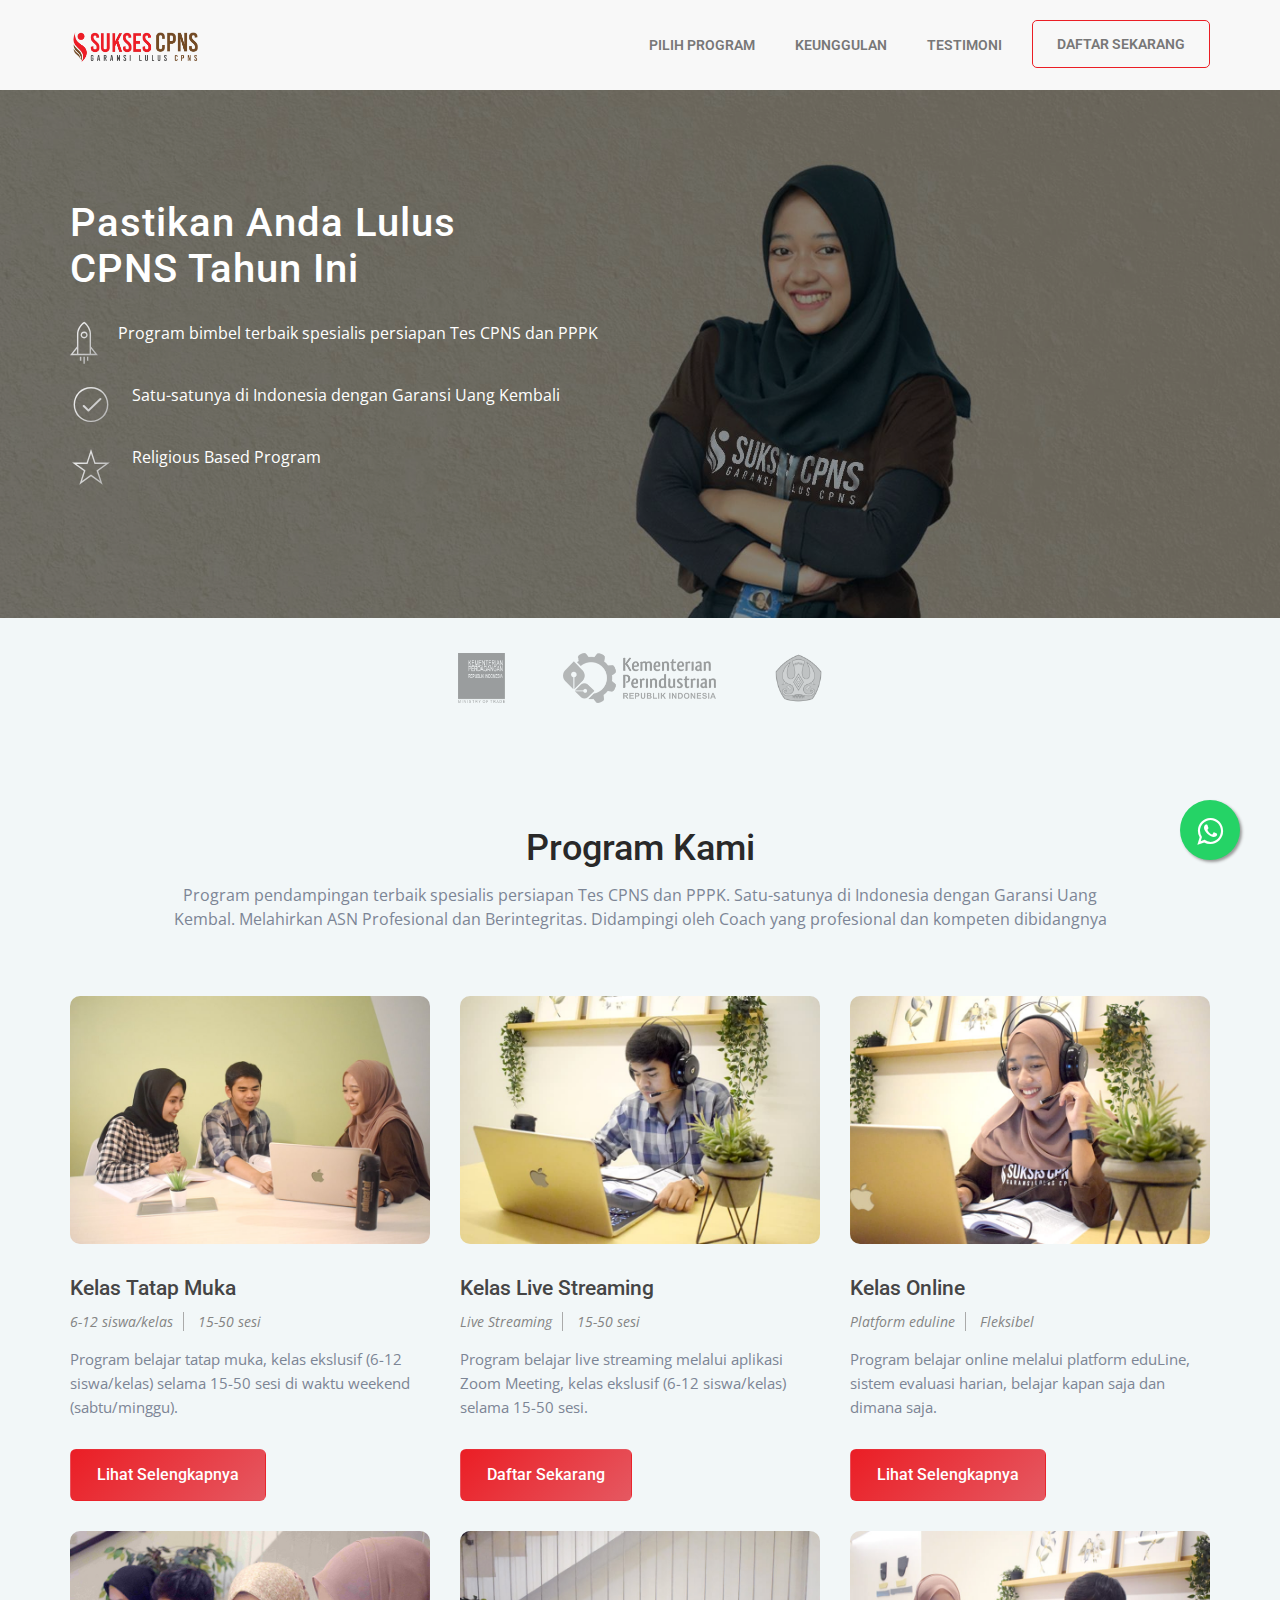
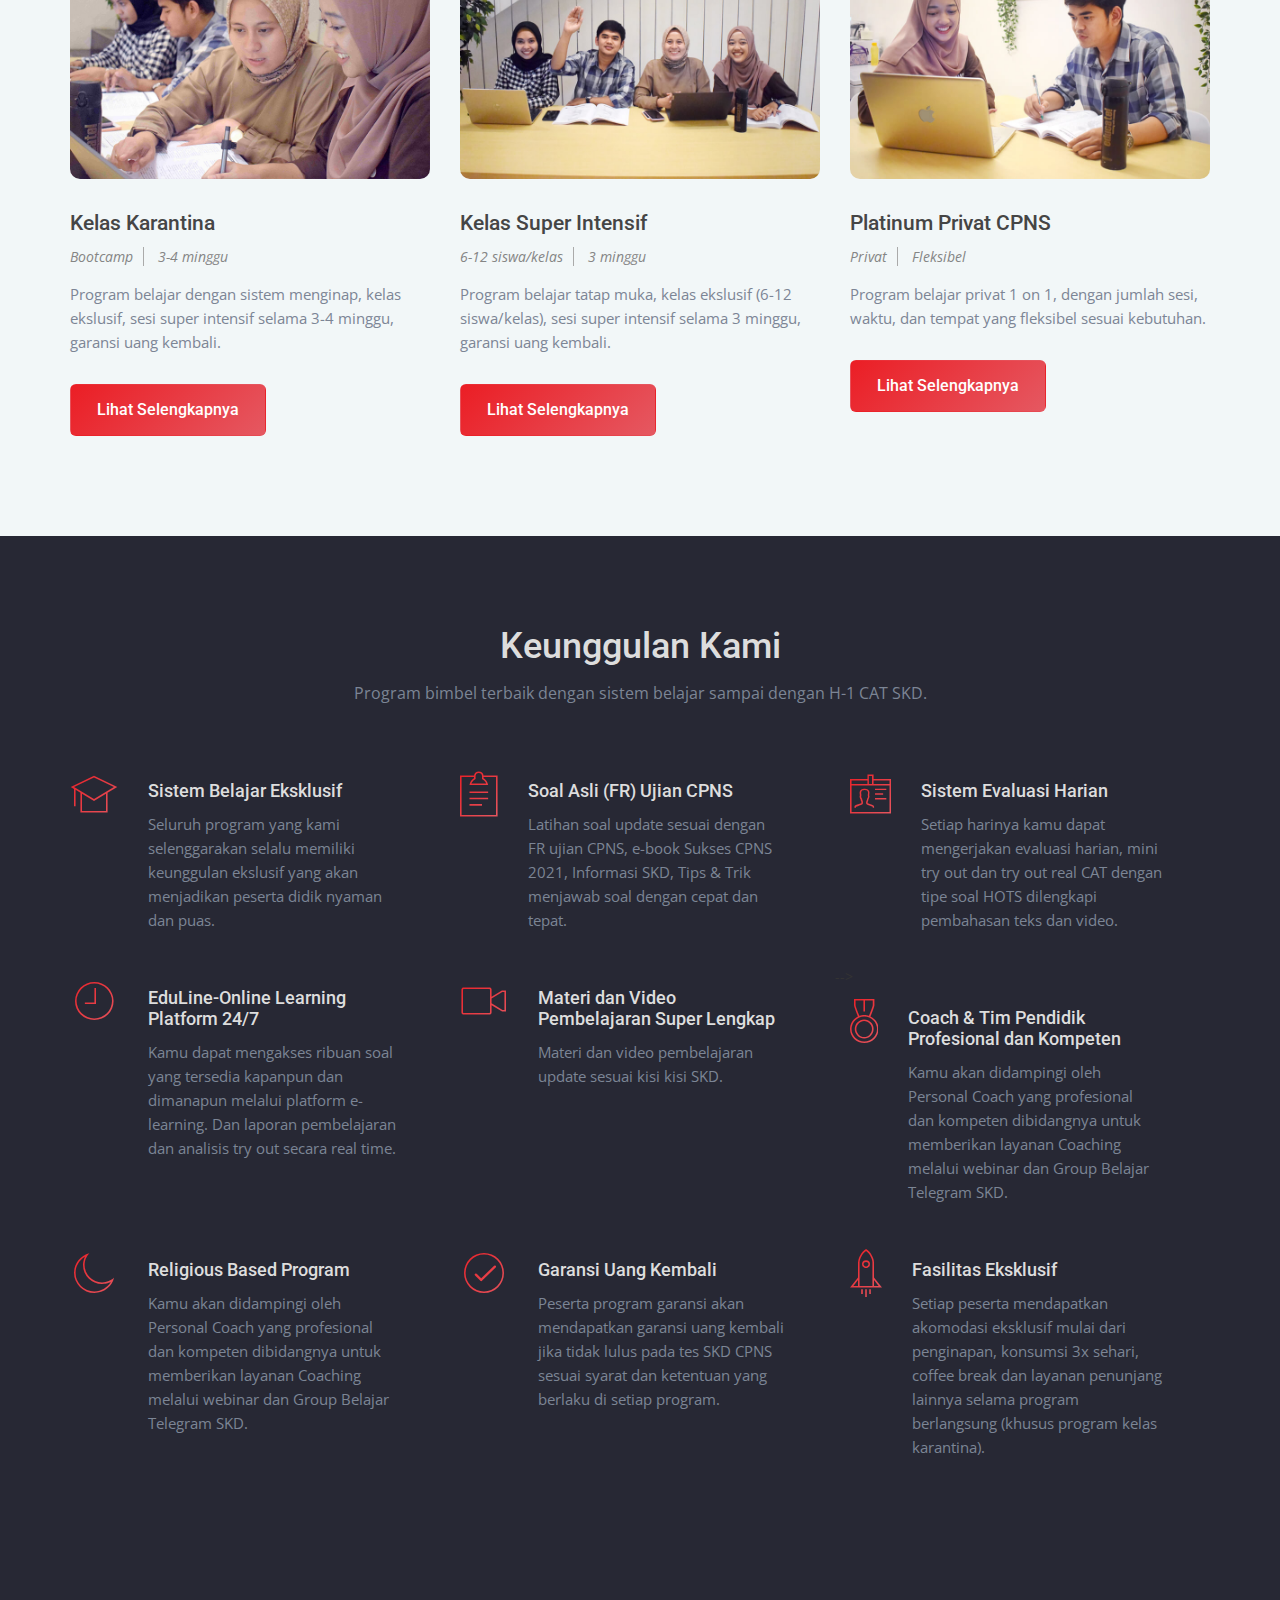
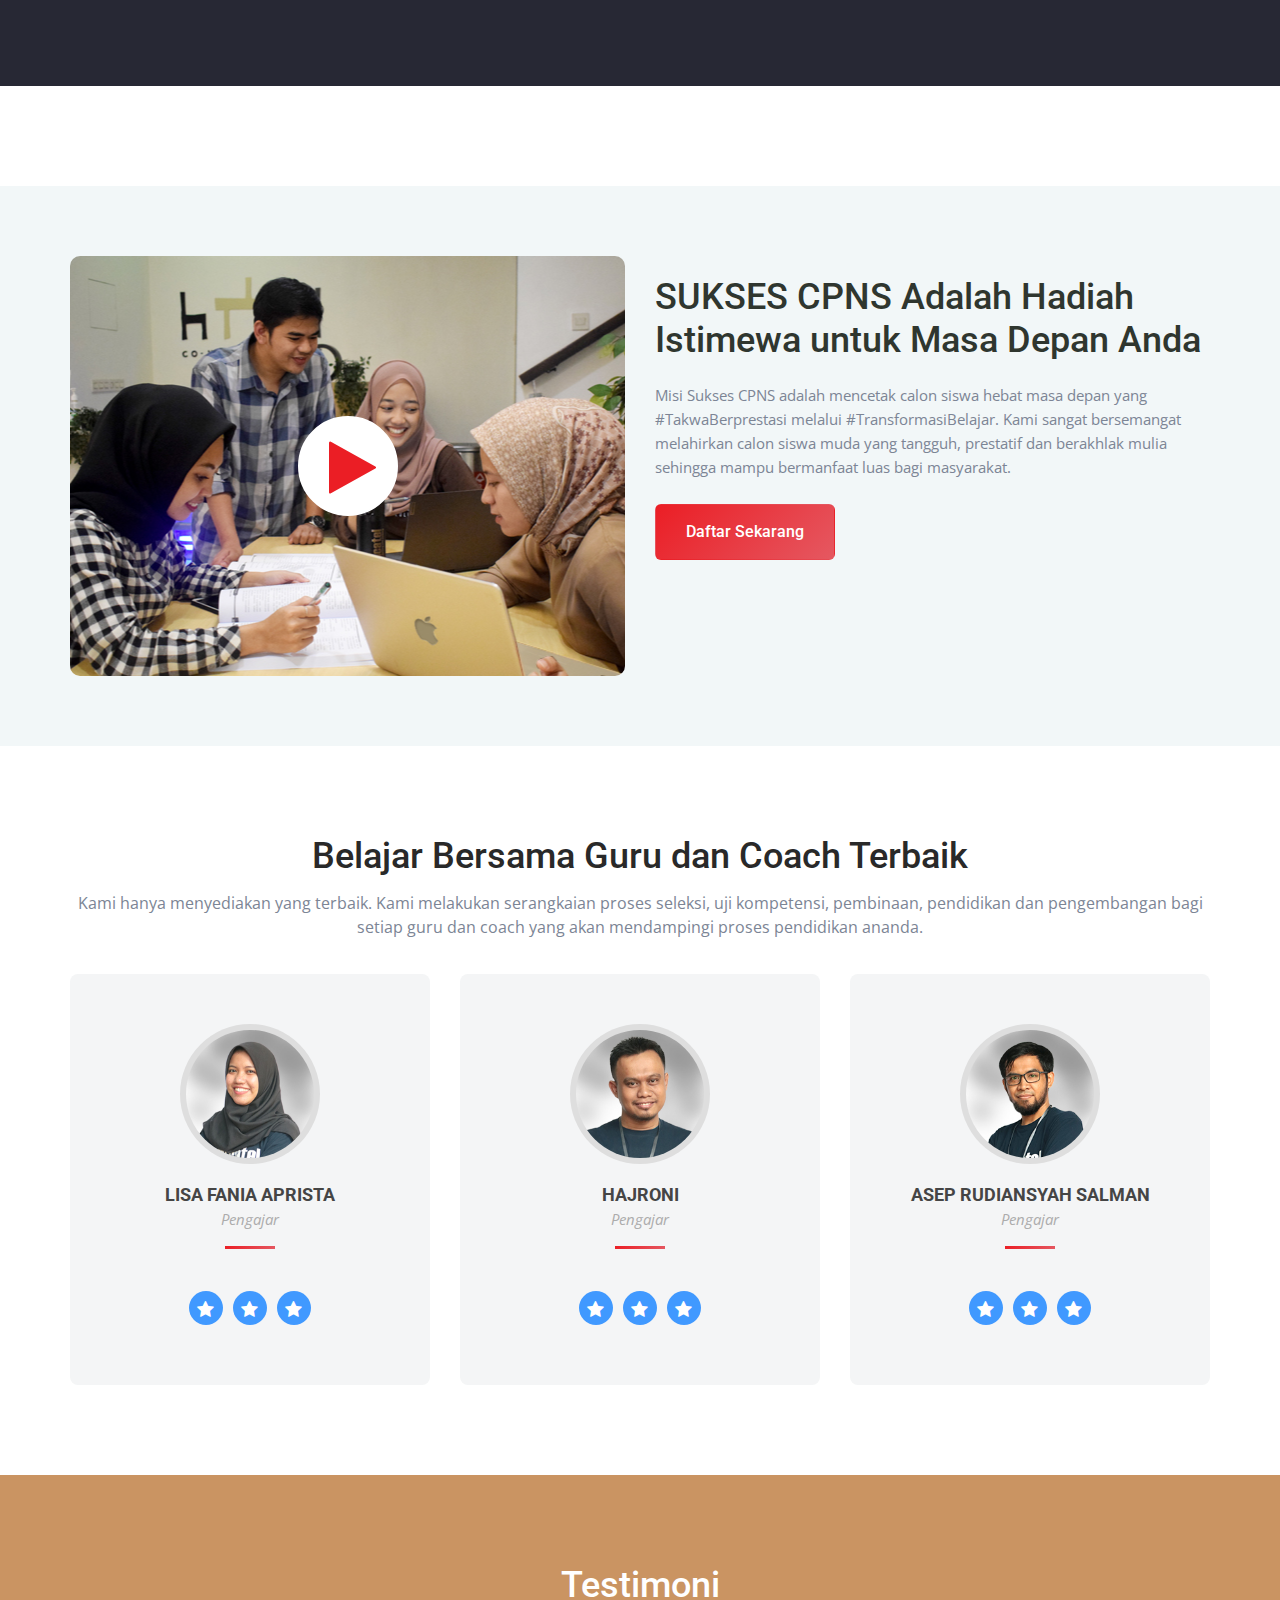
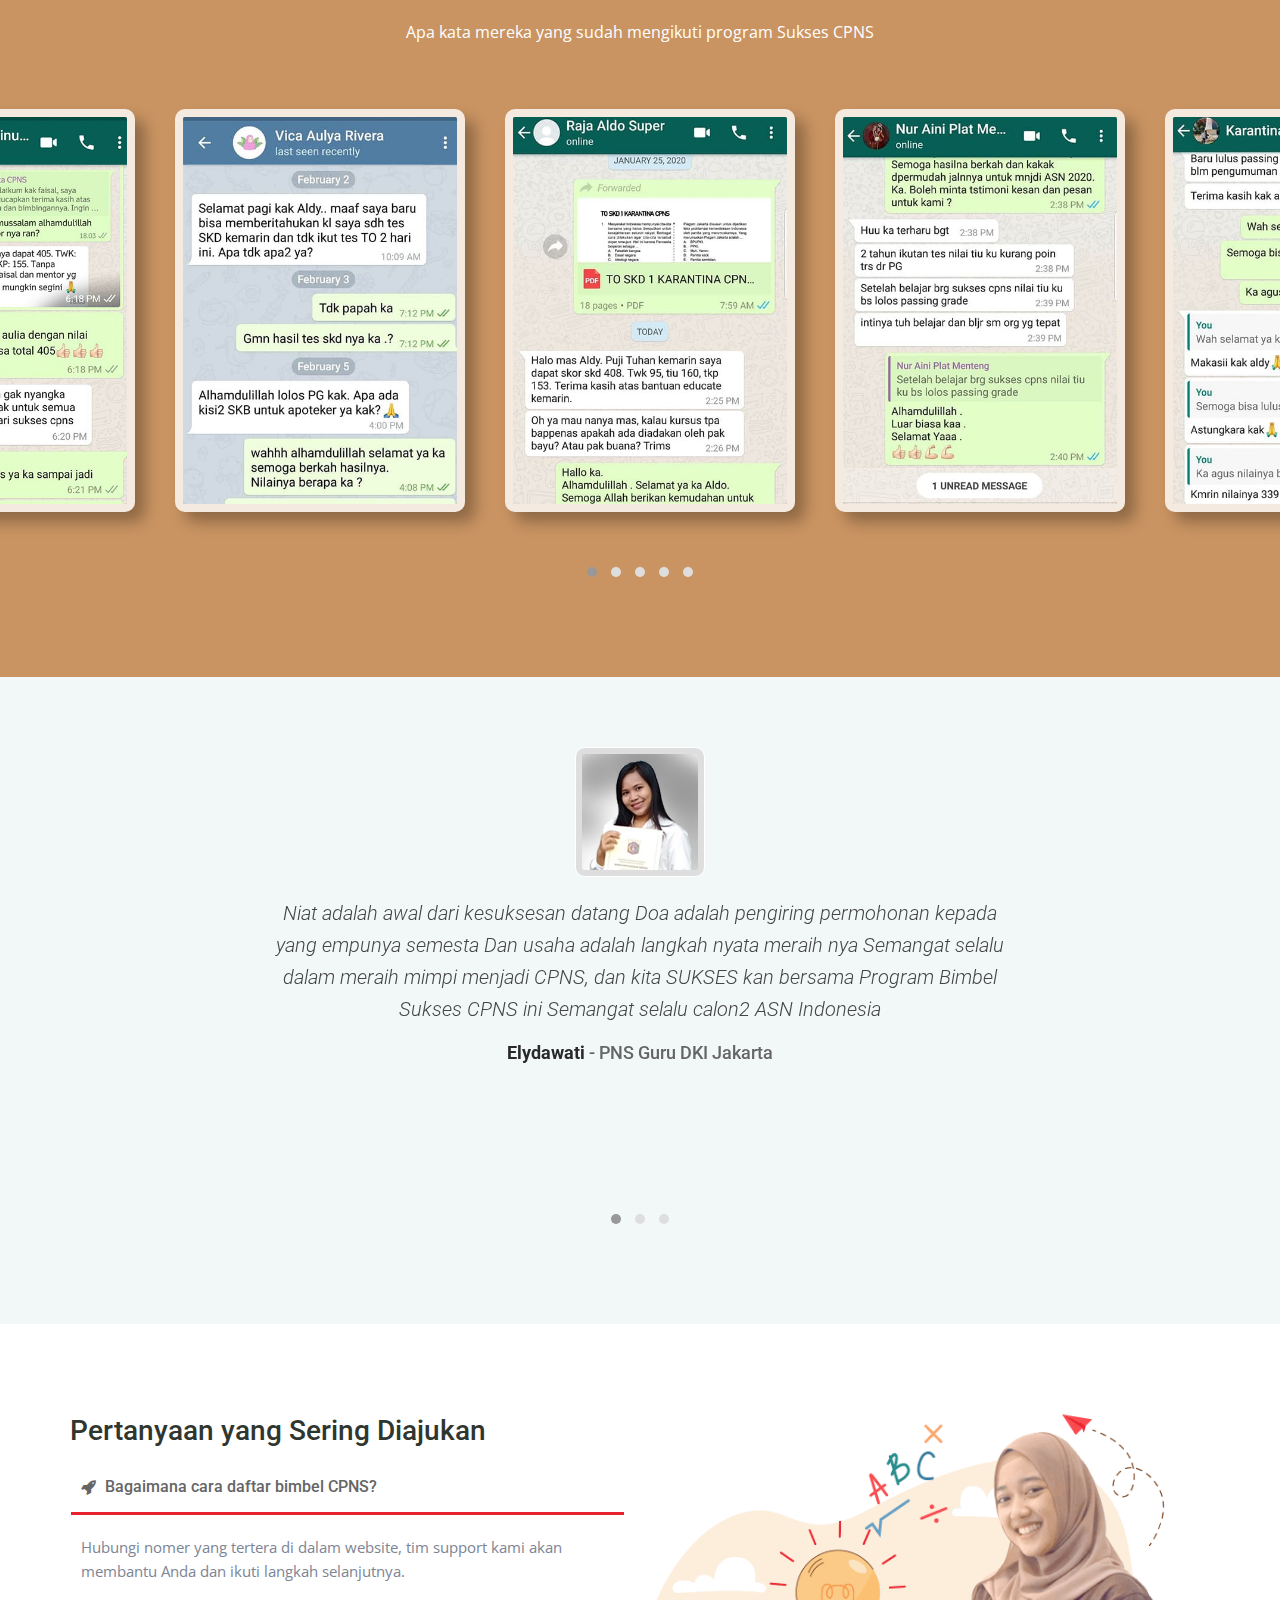
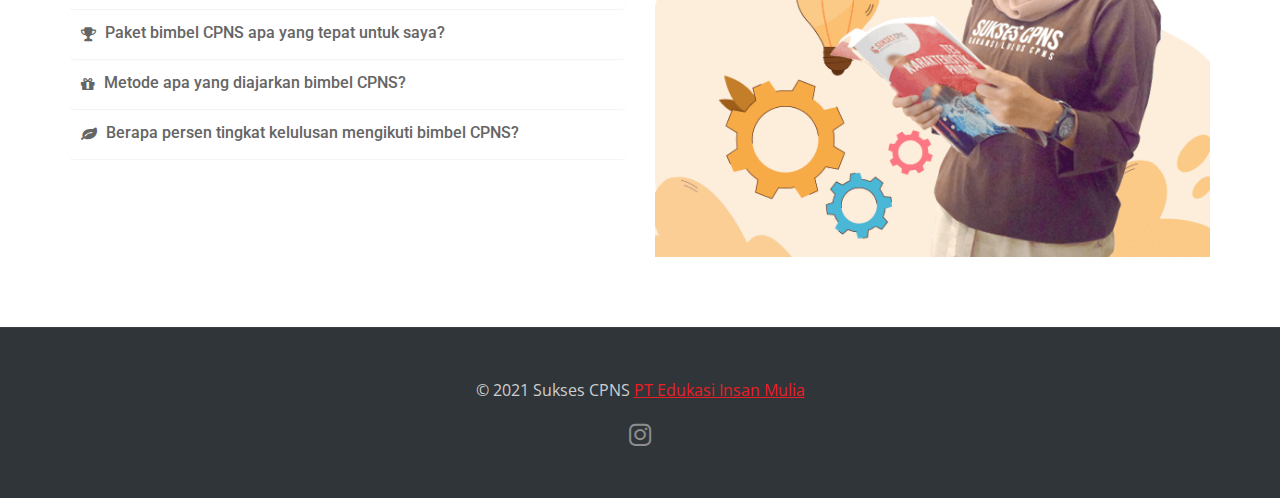
==== index.html @ 299f8f99 "Add logo kemendag kemenperin & unpat" ====
<!DOCTYPE html>
<html lang="zxx">

<head>
    <meta charset="utf-8">
    <meta name="viewport" content="width=device-width, initial-scale=1.0">
    <meta name="keywords" content="">
    <meta name="description" content="">

    <title> Sukses CPNS | Development </title>
    
    <!-- Loading Bootstrap -->
    <link href="css/bootstrap.css" rel="stylesheet">

    <!-- Loading Template CSS -->
    <link href="css/style.css" rel="stylesheet">
    <link href="css/animate.css" rel="stylesheet">
    <link href="css/style-magnific-popup.css" rel="stylesheet">

    <!-- Fonts -->
    <link href="https://fonts.googleapis.com/css?family=Open+Sans:300,300i,400,400i,600,600i,700,700i,800,800i" rel="stylesheet">
    <link href="https://fonts.googleapis.com/css?family=Roboto:100,100i,300,300i,400,400i,500,500i,700,700i,900,900i" rel="stylesheet">

    <!-- Awsome Fonts -->
    <link rel="stylesheet" href="https://cdnjs.cloudflare.com/ajax/libs/font-awesome/4.7.0/css/font-awesome.min.css">
    <link rel="stylesheet" href="css/pe-icon-7-stroke.css">

	<!-- Optional - Adds useful class to manipulate icon font display -->
	<link rel="stylesheet" href="css/helper.css">

	<link rel="stylesheet" href="css/owl.carousel.min.css">
	<link rel="stylesheet" href="css/owl.theme.default.min.css">
	
    <!-- Font Favicon -->
    <link rel="shortcut icon" href="images/favicon-sukses.webp">
    
    <!-- HTML5 shim, for IE6-8 support of HTML5 elements. All other JS at the end of file. -->
    <!--[if lt IE 9]>
      <script src="js/html5shiv.js"></script>
      <script src="js/respond.min.js"></script>
    <![endif]-->
    
    <!--headerIncludes-->
    
</head>

<body>

    <!--begin header -->
    <header class="header">

        <!--begin nav -->
        <nav class="navbar navbar-default navbar-fixed-top">
            
            <!--begin container -->
            <div class="container">
        
                <!--begin navbar -->
                <div class="navbar-header">

                    <button data-target="#navbar-collapse-02" data-toggle="collapse" class="navbar-toggle" type="button">
                        <span class="sr-only">Toggle navigation</span>
                        <span class="icon-bar"></span>
                        <span class="icon-bar"></span>
                        <span class="icon-bar"></span>
                    </button>
                        
                    <!--logo -->
                    <a href="index.html" class="navbar-brand" id="logo"><img src="images/logo-sukses-cpns.webp" alt="logo sukses CPNS"></a>
					

                </div>
                        
                <div id="navbar-collapse-02" class="collapse navbar-collapse">

                    <ul class="nav navbar-nav navbar-right">

                        <!-- <li><a href="#home_wrapper">Home</a></li> -->

						<li><a href="#blog">Pilih Program</a></li>

                        <!-- <li><a href="#about">About</a></li> -->

						<li><a href="#services">Keunggulan</a></li>

                        <li><a href="#gallery">Testimoni</a></li>

                        <!-- <li><a href="#team">Team</a></li> -->

                        <!-- <li><a href="#features">Features</a></li> -->

                        <!-- <li><a href="#pricing">Pricing</a></li> -->


                        <li><a href="#contact" class="discover-btn">Daftar Sekarang</a></li>
                       
                    </ul>
                </div>
                <!--end navbar -->
                                    
            </div>
    		<!--end container -->
            
        </nav>
    	<!--end nav -->
        
    </header>
    <!--end header -->

    <!--begin home section -->
    <section class="home-section" id="home_wrapper">

		<div class="home-section-overlay"></div>

		<!--begin container -->
		<div class="container">

	        <!--begin row -->
	        <div class="row">
	          
	            <!--begin col-md-6-->
	            <div class="col-md-6">

	          		<h1>Pastikan Anda Lulus<br>CPNS Tahun Ini</h1>

                    <!--begin features-list-hero -->
                    <ul class="features-list-hero">

                        <li class="wow fadeIn" data-wow-delay="0.5s" style="visibility: visible; animation-delay: 0.5s; animation-name: fadeIn;">
                            <i class="pe-7s-rocket blue"></i> 
                            Program bimbel terbaik spesialis persiapan Tes CPNS dan PPPK
                        </li>

                        <li class="wow fadeIn" data-wow-delay="1s" style="visibility: visible; animation-delay: 1s; animation-name: fadeIn;">
                            <i class="pe-7s-check blue"></i> 
                            Satu-satunya di Indonesia dengan Garansi Uang Kembali
                        </li>

                        <li class="wow fadeIn" data-wow-delay="1.25s" style="visibility: visible; animation-delay: 1.25s; animation-name: fadeIn;">
                            <i class="pe-7s-star blue"></i> 
                            
                            Religious Based Program
                        </li>

                    </ul>
                    <!--end features-list-hero -->
                    
	          </div>
	          <!--end col-md-6-->
	       
	        </div>
	        <!--end row -->

		</div>
		<!--end container -->

    </section>
    <!--end home section -->

    <!--begin sponsors section -->
    <div class="section-grey sponsors-padding">
        
        <!--begin container-->
        <div class="container">

            <!--begin row-->
            <div class="row">
            
                <!--begin col-sm-12-->
                <div class="col-sm-12 sponsors">

                    

                    <img src="images/kemendag.png" class="sponsor" alt="image">
                    <img src="images/logo-kemenperin.png" class="sponsor" alt="logo educate">
                    <img src="images/untad.png" class="sponsor" alt="image">

                    <!-- <img src="images/partner3.png" class="sponsor" alt="image"> -->
<!-- 
                    <img src="images/partner4.png" class="sponsor" alt="image">

                    <img src="images/partner5.png" class="sponsor" alt="image"> -->

                </div>
                <!--end col-sm-12-->
                
            </div>
            <!--end row-->
            
        </div>
        <!--end container-->
    
    </div> 
    <!--end sponsors section -->



		<!-- Program Kami  -->
	   <!--begin blog -->
	   <section class="section-grey" id="blog">
        
        <!--begin container-->
        <div class="container">

            <!--begin row-->
            <div class="row margin-bottom-50">
            
                <!--begin col-md-12-->
                <div class="col-md-10 col-md-offset-1 text-center">
                    <h2 class="section-title">Program Kami</h2>
                    
                    <div class="separator_wrapper">
                        <i class="icon icon-star-two blue"></i>
                    </div>
            
                    <p class="section-subtitle">Program pendampingan terbaik spesialis persiapan Tes CPNS dan PPPK. Satu-satunya di Indonesia dengan Garansi Uang Kembal. Melahirkan ASN Profesional dan Berintegritas. Didampingi oleh Coach yang profesional dan kompeten dibidangnya</p>
                </div>
                <!--end col-md-12-->
            
            </div>
            <!--end row-->
            
            <!--begin row-->
            <div class="row">

                <!--begin col-sm-4 -->
                <div class="col-sm-4">
                    
                    <!--begin blog-item -->
                    <div class="blog-item">
                        
                        <!--begin popup image -->
                        <div class="popup-wrapper">
                            <div class="popup-gallery">
                                <a href="https://asn.sukses-cpns.com/"><img src="images/tatap-muka.jpg" class="width-100" alt="pic"><span class="eye-wrapper2"><i class="icon icon-link eye-icon"></i></span></a>
                            </div>
                        </div>
                        <!--begin popup image -->
                            
                        <!--begin blog-item_inner -->
                        <div class="blog-item-inner">
                        
                            <h3 class="blog-title"><a href="#">Kelas Tatap Muka</a></h3>
                            
                            <a href="#" class="blog-icons"><i class="icon icon-user"></i> 6-12 siswa/kelas</a>
                            
                            <a href="#" class="blog-icons last"><i class="icon icon-tags"></i> 15-50 sesi</a>
                            
                            <p>Program belajar tatap muka, kelas ekslusif (6-12 siswa/kelas) selama 15-50 sesi di waktu weekend (sabtu/minggu).
							</p>
                                        
                            <a href="https://asn.sukses-cpns.com/" class="btn btn-lg btn-blue small">Lihat Selengkapnya</a>
                                                   
                        </div>
                        <!--end blog-item-inner -->
                        
                    </div>
                    <!--end blog-item -->
                        
                </div>
                <!--end col-sm-4-->


                	 <!--begin col-sm-4 -->
				 <div class="col-sm-4">
                    
                    <!--begin blog-item -->
                    <div class="blog-item">
                        
                        <!--begin popup image -->
                        <div class="popup-wrapper">
                            <div class="popup-gallery">
                                <a href="https://api.whatsapp.com/send?phone=6281585824935&text=Halo%20Kak%2C%20Saya%20ingin%20bertanya%20lebih%20detail%20Program%20SUKSES-CPNS.%20%0A%0ASaya%20dapat%20info%20dari%20website%20sukses-cpns.com."><img src="images/kelas-streaming.jpg" class="width-100" alt="pic"><span class="eye-wrapper2"><i class="icon icon-link eye-icon"></i></span></a>
                            </div>
                        </div>
                        <!--begin popup image -->
                            
                        <!--begin blog-item_inner -->
                        <div class="blog-item-inner">
                        
                            <h3 class="blog-title"><a href="#">Kelas Live Streaming</a></h3>
                            
                            <a href="#" class="blog-icons"><i class="icon icon-user"></i> Live Streaming</a>
                            
                            <a href="#" class="blog-icons last"><i class="icon icon-tags"></i> 15-50 sesi</a>
                            
                            <p>Program belajar live streaming melalui aplikasi Zoom Meeting, kelas ekslusif (6-12 siswa/kelas) selama 15-50 sesi.</p>
                                        
                            <a href="https://api.whatsapp.com/send?phone=6281585824935&text=Halo%20Kak%2C%20Saya%20ingin%20bertanya%20lebih%20detail%20Program%20SUKSES-CPNS.%20%0A%0ASaya%20dapat%20info%20dari%20website%20sukses-cpns.com." class="btn btn-lg btn-blue small">Daftar Sekarang</a>

                        </div>
                        <!--end blog-item-inner -->
                        
                    </div>
                    <!--end blog-item -->
                        
                </div>
                <!--end col-sm-4-->
                
                <!--begin col-sm-4 -->
                <div class="col-sm-4">


                    
                    <!--begin blog-item -->
                    <div class="blog-item">
                        
                        <!--begin popup image -->
                        <div class="popup-wrapper">
                            <div class="popup-gallery">
                                <a href="http://asn.sukses-cpns.com/"><img src="images/privat-online.jpg" class="width-100" alt="pic"><span class="eye-wrapper2"><i class="icon icon-link eye-icon"></i></span></a>
                            </div>
                        </div>
                        <!--begin popup image -->
                            
                        <!--begin blog-item_inner -->
                        <div class="blog-item-inner">
                        
                            <h3 class="blog-title"><a href="#">Kelas Online</a></h3>
                            
                            <a href="#" class="blog-icons"><i class="icon icon-user"></i> Platform eduline</a>
                            
                            <a href="#" class="blog-icons last"><i class="icon icon-tags"></i>Fleksibel</a>
                            
                            <p>Program belajar online melalui platform eduLine, sistem evaluasi harian, belajar kapan saja dan dimana saja.</p>
                                        
                            <a href="http://asn.sukses-cpns.com/" class="btn btn-lg btn-blue small">Lihat Selengkapnya</a>

                        </div>
                        <!--end blog-item-inner -->
                        
                    </div>
                    <!--end blog-item -->
                        
                </div>
                <!--end col-sm-4-->
                
                <!--begin col-sm-4 -->
                <div class="col-sm-4">
                    
                    <!--begin blog-item -->
                    <div class="blog-item">
                        
                        <!--begin popup image -->
                        <div class="popup-wrapper">
                            <div class="popup-gallery">
                                <a href="https://asn.sukses-cpns.com/karantina"><img src="images/kelas-karantina.jpg" class="width-100" alt="pic"><span class="eye-wrapper2"><i class="icon icon-link eye-icon"></i></span></a>
                            </div>
                        </div>
                        <!--begin popup image -->
                            
                        <!--begin blog-item_inner -->
                        <div class="blog-item-inner">
                        
                            <h3 class="blog-title"><a href="#">Kelas Karantina</a></h3>
                            
                            <a href="#" class="blog-icons"><i class="icon icon-user"></i> Bootcamp</a>
                            
                            <a href="#" class="blog-icons last"><i class="icon icon-tags"></i> 3-4 minggu</a>
                            
                            <p>Program belajar dengan sistem menginap, kelas ekslusif, sesi super intensif selama 3-4 minggu, garansi uang kembali.</p>
                                        
                            <a href="https://asn.sukses-cpns.com/karantina" class="btn btn-lg btn-blue small">Lihat Selengkapnya</a>

                        </div>
                        <!--end blog-item-inner -->
                        
                    </div>
                    <!--end blog-item -->
                        
                </div>
                <!--end col-sm-4-->


				 <!--begin col-sm-4 -->
				 <div class="col-sm-4">
                    
                    <!--begin blog-item -->
                    <div class="blog-item">

                         <!--begin popup image -->
                         <div class="popup-wrapper">
                            <div class="popup-gallery">
                                <a href="https://asn.sukses-cpns.com/sutif"><img src="images/kelas-intensif.jpg" class="width-100" alt="pic"><span class="eye-wrapper2"><i class="icon icon-link eye-icon"></i></span></a>
                            </div>
                        </div>
                        <!--begin popup image -->
                        
                            
                        <!--begin blog-item_inner -->
                        <div class="blog-item-inner">
                        
                            <h3 class="blog-title"><a href="#">Kelas Super Intensif</a></h3>
                            
                            <a href="#" class="blog-icons"><i class="icon icon-user"></i> 6-12 siswa/kelas</a>
                            
                            <a href="#" class="blog-icons last"><i class="icon icon-tags"></i> 3 minggu</a>
                            
                            <p>Program belajar tatap muka, kelas ekslusif (6-12 siswa/kelas), sesi super intensif selama 3 minggu, garansi uang kembali.
							</p>
                                        
                            <a href="https://asn.sukses-cpns.com/sutif" class="btn btn-lg btn-blue small">Lihat Selengkapnya</a>

                        </div>
                        <!--end blog-item-inner -->
                        
                    </div>
                    <!--end blog-item -->
                        
                </div>
                <!--end col-sm-4-->



				 <!--begin col-sm-4 -->
				 <div class="col-sm-4">
                    
                    <!--begin blog-item -->
                    <div class="blog-item">
                        
                        <!--begin popup image -->
                        <div class="popup-wrapper">
                            <div class="popup-gallery">
                                <a href="https://asn.sukses-cpns.com/privat"><img src="images/platinum-privat.jpg" class="width-100" alt="pic"><span class="eye-wrapper2"><i class="icon icon-link eye-icon"></i></span></a>
                            </div>
                        </div>
                        <!--begin popup image -->
                            
                        <!--begin blog-item_inner -->
                        <div class="blog-item-inner">
                        
                            <h3 class="blog-title"><a href="#">Platinum Privat CPNS</a></h3>
                            
                            <a href="#" class="blog-icons"><i class="icon icon-user"></i> Privat</a>
                            
                            <a href="#" class="blog-icons last"><i class="icon icon-tags"></i> Fleksibel</a>
                            
                            <p>Program belajar privat 1 on 1, dengan jumlah sesi, waktu, dan tempat yang fleksibel sesuai kebutuhan.</p>
                                        
                            <a href="https://asn.sukses-cpns.com/privat" class="btn btn-lg btn-blue small">Lihat Selengkapnya</a>

                        </div>
                        <!--end blog-item-inner -->
                        
                    </div>
                    <!--end blog-item -->
                        
                </div>
                <!--end col-sm-4-->


			


             
            </div>
            <!--end row-->
    
        </div>
        <!--end container-->
    
    </section>
    <!--end blog -->


     

	  <!--begin services section -->
  	<section class="section-dark" id="services">

	    <!--begin container -->
	    <div class="container">

	      	<!--begin row -->
	      	<div class="row">

		        <!--begin col-md-12-->
		        <div class="col-md-12 text-center padding-bottom-40">

					<h2 class="section-title grey">Keunggulan Kami</h2>

					<p class="section-subtitle">Program bimbel terbaik dengan sistem belajar sampai dengan H-1 CAT SKD.</p>

		        </div>
		        <!--end col-md-12 -->

		        <!--begin col-md-4-->
		        <div class="col-md-4">

		        	<div class="feature-box">

		        		<i class="pe-7s-study"></i>

		        		<div class="feature-box-text">

		        			<h4>Sistem Belajar Eksklusif</h4>

		        			<p>Seluruh program yang kami selenggarakan selalu memiliki keunggulan ekslusif yang akan menjadikan peserta didik nyaman dan puas.</p>

		        		</div>

		        	</div>
		        </div>
		        <!--end col-md-4 -->

		        <!--begin col-md-4-->
		        <div class="col-md-4">

		        	<div class="feature-box">

		        		<i class="pe-7s-note2"></i>

		        		<div class="feature-box-text">

		        			<h4>Soal Asli (FR) Ujian CPNS</h4>

		        			<p>Latihan soal update sesuai dengan FR ujian CPNS, e-book Sukses CPNS 2021, Informasi SKD, Tips & Trik menjawab soal dengan cepat dan tepat.</p>

		        		</div>

		        	</div>
		        </div>
		        <!--end col-md-4 -->

		        <!--begin col-md 4-->
		        <div class="col-md-4">

		        	<div class="feature-box">

		        		<i class="pe-7s-id"></i>

		        		<div class="feature-box-text">

		        			<h4>Sistem Evaluasi Harian</h4>

		        			<p>Setiap harinya kamu dapat mengerjakan evaluasi harian, mini try out dan try out real CAT dengan tipe soal HOTS dilengkapi pembahasan teks dan video.</p>

		        		</div>

		        	</div>
		        </div>
		        <!--end col-md-4 -->

				

		        <!--begin col-md-4-->
		        <div class="col-md-4">

		        	<div class="feature-box">

		        		<i class="pe-7s-clock"></i>

		        		<div class="feature-box-text">

		        			<h4>EduLine-Online Learning Platform 24/7</h4>

		        			<p>Kamu dapat mengakses ribuan soal yang tersedia kapanpun dan dimanapun melalui platform e-learning. Dan laporan pembelajaran dan analisis try out secara real time.</p>

		        		</div>

		        	</div>
		        </div>
		        <!--end col-md-4 -->

		        <!--begin col-md-4-->
		        <div class="col-md-4">

		        	<div class="feature-box">

		        		<i class="pe-7s-video"></i>

		        		<div class="feature-box-text">

		        			<h4>Materi dan Video Pembelajaran Super Lengkap</h4>

		        			<p>Materi dan video pembelajaran update sesuai kisi kisi SKD.</p>

		        		</div>

		        	</div>
		        </div> -->
		        <!--end col-md-4

		        <!--begin col-md-4-->
		        <div class="col-md-4">

		        	<div class="feature-box">

		        		<i class="pe-7s-medal"></i>

		        		<div class="feature-box-text">

		        			<h4>Coach & Tim Pendidik Profesional dan Kompeten</h4>

		        			<p>Kamu akan didampingi oleh Personal Coach yang profesional dan kompeten dibidangnya untuk memberikan layanan Coaching melalui webinar dan Group Belajar Telegram SKD.</p>

		        		</div>

		        	</div>
		        </div>
		        <!--end col-md-4 -->


				 <!--begin col-md-4-->
				 <div class="col-md-4">

		        	<div class="feature-box">

		        		<i class="pe-7s-moon"></i>

		        		<div class="feature-box-text">

		        			<h4>Religious Based Program</h4>

		        			<p>Kamu akan didampingi oleh Personal Coach yang profesional dan kompeten dibidangnya untuk memberikan layanan Coaching melalui webinar dan Group Belajar Telegram SKD.</p>

		        		</div>

		        	</div>
		        </div>
		        <!--end col-md-4 -->


				 <!--begin col-md-4-->
				 <div class="col-md-4">

		        	<div class="feature-box">

		        		<i class="pe-7s-check"></i>

		        		<div class="feature-box-text">

		        			<h4>Garansi Uang Kembali</h4>

		        			<p>Peserta program garansi akan mendapatkan garansi uang kembali jika tidak lulus pada tes SKD CPNS sesuai syarat dan ketentuan yang berlaku di setiap program.</p>

		        		</div>

		        	</div>
		        </div>
		        <!--end col-md-4 -->


				 <!--begin col-md-4-->
				 <div class="col-md-4">

		        	<div class="feature-box">

		        		<i class="pe-7s-rocket"></i>

		        		<div class="feature-box-text">

		        			<h4>Fasilitas Eksklusif</h4>

		        			<p>Setiap peserta mendapatkan akomodasi eksklusif mulai dari penginapan, konsumsi 3x sehari, coffee break dan layanan penunjang lainnya selama program berlangsung (khusus program kelas karantina).</p>

		        		</div>

		        	</div>
		        </div>
		        <!--end col-md-4 -->




	      	</div>
	      	<!--end row -->

			<!--begin iphone image -->
            <img src="images/hp.png" alt="home-iphone" class="extra-image width-100 wow fadeInUp" data-wow-delay="0.25s">
            <!--end iphone image -->
        
	    </div>
	    <!--end container -->

  	</section>
  	<!--end services section -->

      <br> <br> <br> <br> <br>
	

   



	<!--begin section-grey -->
    <section class="section-grey">
        
        <!--begin container-->
        <div class="container">

            <!--begin row-->
            <div class="row">
            
                <!--begin col-md-6-->
                <div class="col-md-6">

                    <div class="youtube-video-wrapper">

                        <!--begin popup-gallery-->
                        <div class="popup-gallery">

                            <a class="popup4 youtube-video-icon" href="https://www.youtube.com/watch?v=vECkOEJO-8E">

                            <i class="fa fa-play"></i></a>

                        </div>
                        <!--end popup-gallery-->

                    </div>

                </div>
                <!--end col-sm-6-->
                
                <!--begin col-md-6-->
                <div class="col-md-6">

                	<h2>SUKSES CPNS Adalah Hadiah Istimewa untuk Masa Depan Anda</h2>

                	<p>Misi Sukses CPNS adalah mencetak calon siswa hebat masa depan yang #TakwaBerprestasi melalui #TransformasiBelajar. Kami sangat bersemangat melahirkan calon siswa muda yang tangguh, prestatif dan berakhlak mulia sehingga mampu bermanfaat luas bagi masyarakat.</p>
                    
                    <!-- <ul class="features-list-dark">

                        <li><i class="fa fa-check lyla"></i> Netsum est, qui ipsum quiaim netsum sequi net tempor.</li>

                        <li><i class="fa fa-check lyla"></i> Etiam tempor ante acu ipsum finibus, atimus urnas.</li>

                        <li><i class="fa fa-check lyla"></i> Atimus urnas netsudat, qui ipsum quiaim netsum.</li>

                        <li><i class="fa fa-check lyla"></i> Etiam tempor ante acum ipsum et finibus.</li>

                    </ul> -->

                    <a href="https://api.whatsapp.com/send?phone=6281585824935&text=Halo%20Kak%2C%20Saya%20ingin%20bertanya%20lebih%20detail%20Program%20SUKSES-CPNS.%20%0A%0ASaya%20dapat%20info%20dari%20website%20sukses-cpns.com." class="btn btn-lg btn-blue">Daftar Sekarang</a>
                    
                </div>
                <!--end col-md-6-->
            
            </div>
            <!--end row-->
    
        </div>
        <!--end container-->
    
    </section>
    <!--end section-grey-->


    <!--begin team section -->
  	<section class="section-white" id="team">

	    <!--begin container-->
        <div class="container">

            <!--begin row-->
            <div class="row">
          
				<!--begin col-md-12 -->
				<div class="col-md-12 text-center">

					<h2 class="section-title">Belajar Bersama Guru dan Coach Terbaik</h2>

					<p class="section-subtitle">Kami hanya menyediakan yang terbaik. Kami melakukan serangkaian proses seleksi, uji kompetensi, pembinaan, pendidikan dan pengembangan bagi setiap guru dan coach yang akan mendampingi proses pendidikan ananda.</p>
					
				</div>
				<!--end col-md-12 -->
                
                <!--begin team-item -->
                <div class="col-sm-6 col-md-4">

	                <div class="team-item">
	                
	                    <img src="images/lisa.jpg" class="team-img" alt="pic">
	                   
	                    <h3>LISA FANIA APRISTA</h3>
	                    
	                    <div class="team-info"><p>Pengajar</p></div>




	                    <!-- <p>Lorem ipsum dolor sit amet consectetur adipisicing elit. Dignissimos alias, molestiae ipsa nam perferendis obcaecati esse nobis optio odit distinctio.</p> -->
	                
	                    <ul class="team-icon">
	                    
                            <li><a href="#" class="twitter"><i class="fa fa-star"></i></a></li>
	                        <li><a href="#" class="twitter"><i class="fa fa-star"></i></a></li>
	                        <li><a href="#" class="twitter"><i class="fa fa-star"></i></a></li>
	                        
	                    </ul>
	                    
                	</div>

                </div>
                <!--end team-item -->
                 
                <!--begin team-item -->
                <div class="col-sm-6 col-md-4">

	                <div class="team-item">
	                
	                    <img src="images/hajroni.jpg" class="team-img" alt="pic">
	                   
	                    <h3>HAJRONI</h3>
	                    
	                    <div class="team-info"><p>Pengajar</p></div>

                

	                    <!-- <p>Graduating with a degree in Spanish and English, Alexandra has always loved writing and now she’s lucky enough to do it as part of her new job inside our agency.</p> -->
	                
	                    <ul class="team-icon">
	                    
	                        <li><a href="#" class="twitter"><i class="fa fa-star"></i></a></li>
	                        <li><a href="#" class="twitter"><i class="fa fa-star"></i></a></li>
	                        <li><a href="#" class="twitter"><i class="fa fa-star"></i></a></li>
                            
	                        
	                        <!-- <li><a href="#" class="pinterest"><i class="fa fa-pinterest"></i></a></li>
	                        
	                        <li><a href="#" class="facebook"><i class="fa fa-facebook"></i></a></li>
	                        
	                        <li><a href="#" class="dribble"><i class="fa fa-dribbble"></i></a></li> -->
	                        
	                    </ul>
	                    
	                </div>

                </div>
                <!--end team-item -->
                               
                <!--begin team-item -->
                <div class="col-sm-6 col-md-4">

	                <div class="team-item">
	                
	                    <img src="images/asep.jpg" class="team-img" alt="pic">
	                   
	                    <h3>ASEP RUDIANSYAH SALMAN</h3>
	                    
	                    <div class="team-info"><p>Pengajar</p></div>

    



	                    <!-- <p>Elisa first fell in love with digital marketing at the university. He loves to learn, and looks forward to being part of this new exciting industry for many years.</p> -->
	                
	                    <ul class="team-icon">
	                    
	                        <li><a href="#" class="twitter"><i class="fa fa-star"></i></a></li>
	                        <li><a href="#" class="twitter"><i class="fa fa-star"></i></a></li>
	                        <li><a href="#" class="twitter"><i class="fa fa-star"></i></a></li>
	                        
	                    </ul>
	                    
	                </div>

                </div>
                <!--end team-item -->
            
            </div>
            <!--end row-->
        
        </div>
        <!--end container-->

  	</section>
  	<!--end team section -->



	<!--begin gallery section -->
  	<section class="section-gradient" id="gallery">

		<!--begin container -->
		<div class="container-fluid	">

			<!--begin row -->
			<div class="row">
				
				<!--begin col-md-12 -->
				<div class="col-md-12 text-center">

					<h2 class="section-title white">Testimoni</h2>

					<p class="section-subtitle white">Apa kata mereka yang sudah mengikuti program Sukses CPNS</p>
					
				</div>
				<!--end col-md-12 -->

				<!--begin col-md-12 -->
				<div class="gallery-item-wrapper padding-top-30">

					<!--begin owl carousel -->
					<div id="owl2" class="owl-carousel owl-theme">

						<img src="images/testimoni1.jpg" alt="showcase" class="gallery-show">
						<img src="images/testimoni2.jpg" alt="showcase" class="gallery-show">
						<img src="images/testimoni3.jpg" alt="showcase" class="gallery-show">
						<img src="images/testimoni4.jpg" alt="showcase" class="gallery-show">
						<img src="images/testimoni5.jpg" alt="showcase" class="gallery-show">

                        <!-- <img src="images/testimoni2.jpg" alt="showcase" class="gallery-show">

                        <img src="images/testimoni3.jpg" alt="showcase" class="gallery-show">

                        <img src="images/testimoni4.jpg" alt="showcase" class="gallery-show">

                        <img src="images/testimoni5.jpg" alt="showcase" class="gallery-show"> -->

						

						<!-- <img src="http://placehold.it/460x650" alt="showcase" class="gallery-show"> -->
					
					</div>
					<!--end owl carousel -->

					<!--begin owl-dots -->
					<div class="owl-dots">

						<div class="owl-dot active"><span></span></div>

						<div class="owl-dot"><span></span></div>

						<div class="owl-dot"><span></span></div>

					</div>
					<!--end owl-dots -->

				</div>
				<!--end col-md-12-->

			</div>
			<!--end row -->

		</div>
		<!--end container -->

	</section>
	<!--end section gallery -->

  	

  	<!--begin testimonials section -->
  	<section class="section-grey" >

	    <!--begin container -->
	    <div class="container">

	      <!--begin row -->
	      <div class="row">
	        
		        <!--begin col-md-10 -->
		        <div class="col-md-8 col-md-offset-2">

		        	<!--begin owl carousel -->
		        	<div id="owl1" class="owl-carousel owl-theme">

						<div class="testim-inner">

							<img src="images/ely.jpg" alt="testimonials" class="testim-img">
							
							<p>Niat adalah awal dari kesuksesan datang
                                Doa adalah pengiring permohonan kepada yang empunya semesta
                                Dan usaha adalah langkah nyata meraih nya
                                Semangat selalu dalam meraih mimpi menjadi CPNS, dan kita SUKSES kan bersama Program Bimbel Sukses CPNS ini
                                Semangat selalu calon2 ASN Indonesia </p>

							<h6>Elydawati<span class="job-text"> - PNS Guru DKI Jakarta</span></h6>

						</div>

						<div class="testim-inner">

							<img src="images/ikmal.jpg" alt="testimonials" class="testim-img">
							
							<p>Alhamdulillah sempat down ketika melihat nilai hasil SKD yang berada di urutan kedua dan selisih cukup besar dengan urutan pertama, namun saya tetap berikhtiar dan ikut bimbel SKB di CPNS Educate, Alhamdulillah saya bisa menyalip pesaing saya, menjadi urutan nomer pertama.</p>

							<h6>Ikmaludin<span class="job-text"> -  Formasi pengelola pemberdayaan masyarakat di Pemkot Bandung</span></h6>

						</div>

						<div class="testim-inner">

							<img src="images/haris.jpg" alt="testimonials" class="testim-img">
							
							<p>Selama proses persiapan CPNS Tahun 2019, saya ikut serta sebagai peserta Bimbel di Educate Sukses CPNS. Banyak pelajaran berharga sebagai modal persiapan pelaksanaan tes. Materi-materinya sesuai dengan yang diujiankan. & Mentornya sangat humbel dan profesional sehingga nyaman dalam proses mentoring. <br> Alhamdulillah sekarang saya sudah mulai bekerja di instansi yg saya lamar.
                                Saya merekomendasikan kepada teman2 semua untuk mendaftar sebagai peserta Bimbel Educate Sukses CPNS. Saya sudah membuktikannya.
                                Semangat selalu para pejuang NIP.</p>

							<h6>Haris Al Khoeri<span class="job-text"> - Dinas Koperasi UMKM Perindustrian & Perdagangan </span></h6>

						</div>

					</div>
					<!--end owl carousel -->

					<!--begin owl carousel -->
					<div class="owl-dots">

						<div class="owl-dot active"><span></span></div>

						<div class="owl-dot"><span></span></div>

						<div class="owl-dot"><span></span></div>

					</div>
					<!--end owl carousel -->

		        </div>
		        <!--end-col-md-10 -->

	      	</div>
	      	<!--end row -->

	    </div>
	    <!--end container -->

  	</section>
  	<!--end testimonials section -->

  	
	
	
	



    
	<!--begin features section -->
    <section class="section-white" id="features">
        
        <!--begin container-->
        <div class="container">

            <!--begin row-->
            <div class="row">
            
                <!--begin col-md-6-->
                <div class="col-md-6">

                <h3>Pertanyaan yang Sering Diajukan</h3>

                	<div class="panel-wrapper">

	                    <div class="panel-group" id="accordion" role="tablist" aria-multiselectable="true">
	                        
	                        <div class="panel panel-default">
	                            
	                            <div class="panel-heading" role="tab" id="headingOne">
	                                
	                                <h4 class="panel-title">
		                                
		                                <a role="button" data-toggle="collapse" data-parent="#accordion" href="#collapseOne" aria-expanded="true" aria-controls="collapseOne">
		                                	<i class="fa fa-rocket panel-icon"></i> Bagaimana cara daftar bimbel CPNS?
		                                </a>
		                                
	                                </h4>
	                                
	                            </div>
	                            
	                            <div id="collapseOne" class="panel-collapse collapse in" role="tabpanel" aria-labelledby="headingOne">
	                                
	                                <div class="panel-body">

	                                    <p>Hubungi nomer yang tertera di dalam website, tim support kami akan membantu Anda dan ikuti langkah selanjutnya.</p>

	                                </div>
	                                
	                            </div>
	                            
	                        </div>
	                        
	                        <div class="panel panel-default">
	                            
	                            <div class="panel-heading" role="tab" id="headingTwo">
	                                
	                                <h4 class="panel-title">
		                                
		                                <a class="collapsed" role="button" data-toggle="collapse" data-parent="#accordion" href="#collapseTwo" aria-expanded="false" aria-controls="collapseTwo">
		                                  <i class="fa fa-trophy panel-icon"></i> Paket bimbel CPNS apa yang tepat untuk saya?
		                                </a>
		                                
		                            </h4>
		                                
	                            </div>
	                            
	                            <div id="collapseTwo" class="panel-collapse collapse" role="tabpanel" aria-labelledby="headingTwo">
	                                
	                                <div class="panel-body">

	                                    <p>Kami menawarkan beragam paket yang bisa Anda pilih sesuai kebutuhan. Oleh karena itu, kami menyarankan Anda untuk mengetahui kebutuhan Anda terlebih dahulu. Anda bisa konsultasi dan tim support kami siap membantu Anda.</p>

	                                </div>
	                                
	                            </div>
	                            
	                        </div>
	                        
	                        <div class="panel panel-default">
	                            
	                            <div class="panel-heading" role="tab" id="headingThree">
	                                
	                                <h4 class="panel-title">
		                                
		                                <a class="collapsed" role="button" data-toggle="collapse" data-parent="#accordion" href="#collapseThree" aria-expanded="false" aria-controls="collapseThree">
		                                  <i class="fa fa-gift panel-icon"></i> Metode apa yang diajarkan bimbel CPNS?
		                                </a>
		                                
	                                </h4>
	                                
	                            </div>
	                            
	                            <div id="collapseThree" class="panel-collapse collapse" role="tabpanel" aria-labelledby="headingThree">
	                                
	                                <div class="panel-body">

	                                    <p>Metode pembelajaran dengan latihan soal 70% dan materi 30% sehingga meningkatkan pemahaman dalam menyeselaikan soal-soal dengan tepat dan cepat. </p>

	                                </div>
	                                
	                            </div>
	                            
	                        </div>

	                        <div class="panel panel-default">
	                            
	                            <div class="panel-heading" role="tab" id="headingFour">
	                                
	                                <h4 class="panel-title">
		                                
		                                <a class="collapsed" role="button" data-toggle="collapse" data-parent="#accordion" href="#collapseFour" aria-expanded="false" aria-controls="collapseFour">
		                                  <i class="fa fa-leaf panel-icon"></i> Berapa persen tingkat kelulusan mengikuti bimbel CPNS?
		                                </a>
		                                
	                                </h4>
	                                
	                            </div>
	                            
	                            <div id="collapseFour" class="panel-collapse collapse" role="tabpanel" aria-labelledby="headingFour">
	                                
	                                <div class="panel-body">

	                                    <p>Dengan sistem metode belajar yang intensif peluang kelulusan mencapai hingga 92%.</p>
	                                    
	                                </div>
	                                
	                            </div>
	                            
	                        </div>
	                        
	                    </div>

	                </div>    
                    
                </div>
                <!--end col-md-6-->

                <!--begin col-md-6-->
                <div class="col-md-6">

                    <img src="images/bimbel-cpns-online.png" alt="app-image" class="width-100">

                </div>
                <!--end col-sm-6-->
                            
            </div>
            <!--end row-->
    
        </div>
        <!--end container-->
    
    </section>
    <!--end features section -->

   

	
	





    
    
    <!--begin footer -->
    <div class="footer">

		<!-- whatsapp -->

		<!-- <div class="drop-up">
            <ul class="fab-box" id="fab-box" style="display: block; margin-bottom: 10px !important;">
                <li>
                    <table class="">
                        <tbody>
                            <tr>
                                <td>
                                    <img class="img-fluid rounded-circle lazyload" style="width:42px;" alt="admin1" src="https://sukses-cpns.com/upload/icon/Wulan.jpg">
                                </td>
                                <td>
                                    Kak Wulan<br>
                                    <small style="color: green;">Online</small>
                                </td>
                                <td style="padding-left: 17px;font-size:30px">
                                    <a href="https://api.whatsapp.com/send?phone=6281585824935&amp;text=Halo%20Kak%2C%20Saya%20ingin%20bertanya%20lebih%20detail%20Platinum%20Class%20Gold%20SUKSES-CPNS.%20%0A%0ASaya%20dapat%20info%20dari%20website." style="color: green;" target="_blank" title="Whatsapp">
                                        <img style="width:30px" class="lazyload" src="https://www.tutorindonesia.co.id/wp-content/uploads/2020/10/wa.png">
                                    </a>
                                </td>
                                <td style="padding-left: 17px;font-size:25px">
                                    <a href="tel:081382801260" title="081382801260">
                                        <img style="width:25px" class="lazyload" src="https://www.tutorindonesia.co.id/wp-content/uploads/2020/10/call.png">
                                    </a>
                                </td>
                            </tr>
                        </tbody>
                    </table>
                </li>
                <li><div class="dropdown-divider"></div></li>           
                <li>
                    <table class="">
                        <tbody>
                            <tr>
                                <td>
                                    <img class="img-fluid rounded-circle lazyload" style="width:42px;" alt="admin1" src="https://sukses-cpns.com/upload/icon/indun clos up.jpg">
                                </td>
                                <td>
                                    Kak Indah<br>
                                    <small style="color: green;">Online</small>
                                </td>
                                <td style="padding-left: 17px;font-size:30px">
                                    <a href="https://api.whatsapp.com/send?phone=6281585824935&amp;text=Halo%20Kak%2C%20Saya%20ingin%20bertanya%20lebih%20detail%20Platinum%20Class%20Gold%20SUKSES-CPNS.%20%0A%0ASaya%20dapat%20info%20dari%20website." style="color: green;" target="_blank" title="Whatsapp">
                                        <img style="width:30px" class="lazyload" src="https://www.tutorindonesia.co.id/wp-content/uploads/2020/10/wa.png">
                                    </a>
                                </td>
                                <td style="padding-left: 17px;font-size:25px">
                                    <a href="tel:082111433876" title="082111433876">
                                        <img style="width:25px" class="lazyload" src="https://www.tutorindonesia.co.id/wp-content/uploads/2020/10/call.png">
                                    </a>
                                </td>
                            </tr>
                        </tbody>
                    </table>
                </li>
            </ul>

            <button onclick="myFunction()"><div class="fabtn" id="fabtn"></div></button>
        </div> -->

		<!-- whatsapp end -->
<!-- WA -->

        <link rel="stylesheet" href="https://maxcdn.bootstrapcdn.com/font-awesome/4.5.0/css/font-awesome.min.css">
<a href="https://api.whatsapp.com/send?phone=6281585824935&text=Halo%20Kak%2C%20Saya%20ingin%20bertanya%20lebih%20detail%20Program%20SUKSES-CPNS.%20%0A%0ASaya%20dapat%20info%20dari%20website%20sukses-cpns.com." class="float" target="_blank">
<i class="fa fa-whatsapp my-float"></i>
</a>


<!-- WA -->
            
        <!--begin container -->
        <div class="container">
        
            <!--begin row -->
            <div class="row">
            
                <!--begin col-md-12 -->
                <div class="col-md-12 text-center">
                   
                    <p>© 2021 Sukses CPNS <a href="https://yukeducate.com/" target="_blank">PT Edukasi Insan Mulia</a></p>
                                         
                    <!--begin footer_social -->
                    <ul class="footer_social">

                        <!-- <li>
                            <a href="#">
                                <i class="fa fa-twitter"></i>
                            </a>
                        </li>

                        <li>
                            <a href="#">
                                <i class="fa fa-pinterest"></i>
                            </a>
                        </li>

                        <li>
                            <a href="#">
                                <i class="fa fa-facebook"></i>
                            </a>
                        </li> -->

                        <li>
                            <a href="https://www.instagram.com/suksescpns.id/">
                                <i class="fa fa-instagram"></i>
                            </a>
                        </li>

                        <!-- <li>
                            <a href="#">
                                <i class="fa fa-skype"></i>
                            </a>
                        </li>

                        <li>
                            <a href="#">
                                <i class="fa fa-dribble"></i>
                            </a>
                        </li> -->

                    </ul>
                    <!--end footer_social -->
                    
                </div>
                <!--end col-md-6 -->
                
            </div>
            <!--end row -->
            
        </div>
        <!--end container -->
                
    </div>
    <!--end footer -->


<!-- Load JS here for greater good =============================-->

<!-- wa -->

<script type="text/javascript">
    function myFunction() {
      var x = document.getElementById("fab-box");
      if (x.style.display === "none") {
        x.style.display = "block";
      } else {
        x.style.display = "none";
      }
    }
</script>



<!-- wa -->

<script src="js/jquery-1.11.3.min.js"></script>
<script src="js/bootstrap.js"></script>
<script src="js/owl.carousel.min.js"></script>
<script src="js/jquery.scrollTo-min.js"></script>
<script src="js/jquery.magnific-popup.min.js"></script>
<script src="js/jquery.nav.js"></script>
<script src="js/wow.js"></script>
<script src="js/plugins.js"></script>
<script src="js/custom.js"></script>


</body>
</html>
---- css/style.css ----
/*
Template Name: Pacifico
Author URI: 
Author Name: Epic Themes
Version: 1.0
*/

/* --- TABLE OF CONTENT

01. GENERAL LAYOUT
02. MENU-NAV
03. FOOTER
04. HOME
05. ABOUT
06. TEAM
07. SERVICES/FEATURES
08. PRICING
09. BLOG
10. CONTACT
11. OTHER ELEMENTS
		a. Newsletter
		b. Buttons
		c. Gallery Images Animation
		d. Testimonials
		e. Accordion Tabs
		f. Partners
		g. Fun Facts
		h. PopUp Video
		i. Features List
12. MEDIA QUERIES

--- */

/* ========================================================== */
/* 			               01. GENERAL LAYOUT                 */
/* ========================================================== */

ul, ol { 
	list-style: none; 
	list-style-image: none; 
	margin: 0; 
	padding: 0;
	color:#858585;
	font-size: 14px;
	line-height:24px;
	margin-bottom:20px;
}
	
ul li, ol li{
	font-size: 15px;
	line-height: 28px;
}

ul li i{
	vertical-align: middle;
	padding-right: 5px;
}

p {
	font-size: 15px;
	line-height: 24px;
	font-weight: 400;
	color: #7c8595;
	margin-bottom:15px;
}

a,
a:hover,
a:focus {
	text-decoration: none;
	outline: 0;
}

h1,
h2,
h3,
h4,
h5,
h6 {
  font-family: 'Roboto', sans-serif;
  line-height: 1.2;
  margin-bottom:20px;
  color: #2F362F;
}

h1 {
	font-size: 42px;
}

h2 {
	font-size: 36px;
}

h3 {
	font-size: 28px;
}

h4 {
	font-size: 24px;
}

h5 {
	font-size: 20px;
}

h6 {
	font-size: 18px;
}

h2.section-title{
	font-size: 36px;
    line-height: 40px;
    color: #292929;
    margin-bottom: 15px;
}

h2.section-title.grey{
	color:#ddd;
}

h2.section-title.white{
	color:#ffffff;
}

p.section-subtitle{
	font-size:16px;
}

p.section-subtitle.grey{
	color:#bbb;
}

p.section-subtitle.white{
	color:#ffffff;
}

h3.medium-title {
	font-size: 32px;
	margin-top:10px;
}

ul {
	padding: 0;
}

ul li{
	list-style-type: none;
}

a:hover, a:focus, a:active, a:visited {
	text-decoration: none;
}

iframe {
    max-width: 100%;
    border: none;
}

.white-text{ 
	color: #fff;
}

.blue {
    color: #3498db;
}

.lyla {
    color: #eb1e25;
}

.section-white {
	background: #fff;
	padding: 70px 0;
}

.section-grey{
	background: #f2f7f8;
	padding: 70px 0;
}

.section-white.no-padding, .section-grey.no-padding {
	padding:0;
}

.section-white.small-paddings, .section-grey.small-paddings {
	padding: 30px 0;
}

.section-gradient{
	background: #008aff; /* For browsers that do not support gradients */
  	background: -webkit-linear-gradient(135deg, #ca9462 0%, #ca9462 100%); /* For Safari 5.1 to 6.0 */
  	background: -o-linear-gradient(bottom right, #ca9462, #ca9462); /* For Opera 11.1 to 12.0 */
  	background: -moz-linear-gradient(bottom right, #008aff, #1ad2fd); /* For Firefox 3.6 to 15 */
  	background: linear-gradient(to 135deg, #ca9462 0%, #ca9462 100%); /* Standard syntax */
  	padding: 70px 0;
}

.section-dark{
	background-color:#272834;
	padding:70px 0;
}

.width-100{
	width: 100%;
}

/* margin and padding classes */

.margin-right-25 {
	margin-right: 25px !important;
}

.margin-top-110 {
	margin-top: 110px !important;
}

.margin-top-100 {
	margin-top: 100px !important;
}

.margin-top-90 {
	margin-top: 90px !important;
}

.margin-top-80 {
	margin-top: 80px !important;
}

.margin-top-60 {
	margin-top: 60px !important;
}

.margin-top-50 {
	margin-top: 50px !important;
}

.margin-top-40 {
	margin-top: 40px !important;
}

.margin-top-35 {
	margin-top: 35px !important;
}

.margin-top-30 {
	margin-top: 30px !important;
}

.margin-top-20 {
	margin-top: 20px !important;
}

.margin-top-10 {
	margin-top: 10px !important;
}

.margin-top-5 {
	margin-top: 5px !important;
}

.margin-bottom-0 {
	margin-bottom: 0px !important;
}

.margin-bottom-10 {
	margin-bottom: 10px !important;
}

.margin-bottom-20 {
	margin-bottom: 20px !important;
}

.margin-bottom-30 {
	margin-bottom: 30px !important;
}

.margin-bottom-40 {
	margin-bottom: 40px !important;
}

.margin-bottom-50 {
	margin-bottom: 50px !important;
}

.margin-bottom-60 {
	margin-bottom: 60px !important;
}

.margin-bottom-70 {
	margin-bottom: 70px !important;
}

.margin-bottom-80 {
	margin-bottom: 80px !important;
}

.margin-bottom-100 {
	margin-bottom: 100px !important;
}

.margin-bottom-120 {
	margin-bottom: 120px !important;
}

.margin-bottom-130 {
	margin-bottom: 120px !important;
}

.margin-bottom-140 {
	margin-bottom: 140px !important;
}

.padding-top-0 {
	padding-top: 0px !important;
}

.padding-top-10 {
	padding-top: 10px !important;
}

.padding-top-20 {
	padding-top: 20px !important;
}
.padding-top-25 {
	padding-top: 25px !important;
}

.padding-top-30 {
	padding-top: 30px !important;
}

.padding-top-40 {
	padding-top: 40px !important;
}

.padding-top-45 {
	padding-top: 45px !important;
}

.padding-top-50 {
	padding-top: 50px !important;
}
.padding-top-60 {
	padding-top: 60px !important;
}

.padding-top-70 {
	padding-top: 70px !important;
}

.padding-top-80 {
	padding-top: 80px !important;
}

.padding-top-100 {
	padding-top: 100px !important;
}

.padding-top-120 {
	padding-top: 120px !important;
}

.padding-bottom-70 {
	padding-bottom: 70px !important;
}

.padding-bottom-60 {
	padding-bottom: 60px !important;
}

.padding-bottom-50 {
	padding-bottom: 50px !important;
}

.padding-bottom-40 {
	padding-bottom: 40px !important;
}

.padding-bottom-30 {
	padding-bottom: 30px !important;
}

.padding-bottom-20 {
	padding-bottom: 20px !important;
}

.padding-bottom-10 {
	padding-bottom: 10px !important;
}

.padding-bottom-0 {
	padding-bottom: 0px !important;
}

.margin-top-0 {
	margin-top: 0px !important;
}

/* ========================================================== */
/* 			               02. MENU-NAV                       */
/* ========================================================== */

.navbar-brand{
	font-family: 'Roboto', sans-serif;
	font-size: 28px;
	font-weight: 500;
	color: #fff!important;
}

.navbar-fixed-top.opaque .navbar-brand{
	font-family: 'Roboto', sans-serif;
	font-size: 28px;
	font-weight: 700;
	color: #353535!important;
}

.navbar-fixed-top #navbar-collapse-02 .current a {
    /* color:#008aff; */
	color: #eb1e25;
     -webkit-transition: all 0.5s ease;
    -moz-transition: all 0.5s ease;
    -o-transition: all 0.5s ease;
    transition: all 0.5s ease;
}

.navbar-fixed-top.opaque #navbar-collapse-02 .current a {
    color:#eb1e25!important;
     -webkit-transition: all 0.5s ease;
    -moz-transition: all 0.5s ease;
    -o-transition: all 0.5s ease;
    transition: all 0.5s ease;
}

.navbar {
	padding-top: 20px;
	padding-bottom: 20px;
}

.navbar-fixed-top {
	position: absolute!important;
	/* background-color: rgba(0, 0, 0, 0.0)!important;  */
	border-bottom: none;
	transition: background-color 0.25s ease 0s;
}

.navbar-fixed-top.opaque {
	position: fixed!important;
	background-color: #fff!important;
	border-bottom: 1px solid #eee;
	padding: 20px 0;
	transition: all 0.25s ease-in-out 0s;
}

.navbar-fixed-top .navbar-nav > li > a, .navbar-fixed-top .navbar-nav > li > a:hover{
	-webkit-transition: all 0.5s ease;
    -moz-transition: all 0.5s ease;
    -o-transition: all 0.5s ease;
    transition: all 0.5s ease;
}

.navbar-fixed-top .navbar-nav > li > a{
	/* color:#fff !important; */
	font-size: 14px !important;
	line-height: 30px !important;
	text-transform: uppercase;
	padding: 10px 20px!important;
	font-family: 'Roboto', sans-serif;
	font-weight: 600;
}

.navbar-fixed-top.opaque .navbar-nav > li > a{
	color:#454545 !important;
}

.navbar-fixed-top .navbar-nav > li > a.discover-btn {
	background: transparent;
	
	border: 1px solid #eb1e25;
	border-radius: 5px 5px;
	padding: 8px 24px!important;
	margin-left: 10px;
	margin-right: 15px;
	font-family: 'Roboto', sans-serif;
}

.navbar-fixed-top.opaque .navbar-nav > li > a.discover-btn {
	color: #fff!important;
	background: #008aff;
    background: -webkit-linear-gradient(135deg, #eb1e25 0%, #e55861 100%);
    background: -o-linear-gradient(bottom right, #eb1e25, #e55861);
    background: -moz-linear-gradient(bottom right, #008aff, #1ad2fd);
    background: linear-gradient(135deg, #eb1e25 0%, #e55861 100%);
	-webkit-transition: all 0.5s ease;
    -moz-transition: all 0.5s ease;
    -o-transition: all 0.5s ease;
    transition: all 0.5s ease;
}

.navbar-fixed-top .navbar-nav > li > a.discover-btn:hover {
	border: 1px solid #ffffff;
	color: #e7212e!important;
	background: #ffffff;
}

.navbar-fixed-top.opaque .navbar-nav > li > a.discover-btn:hover {
	color: #fff!important;
	background: #008aff;
    background: -webkit-linear-gradient(135deg, #e55861 0%, #eb1e25 100%);
    background: -o-linear-gradient(bottom right, #e55861, #eb1e25);
    background: -moz-linear-gradient(bottom right, #e55861, #eb1e25);
    background: linear-gradient(135deg, #e55861 0%, #eb1e25 100%);
}

.navbar-fixed-top.opaque #navbar-collapse-02 .current a.discover-btn {
    color: #fff!important;
}

/* ========================================================== */
/* 			                03. FOOTER                        */
/* ========================================================== */

.footer {
	z-index:900;
	background-color: #2f3539;
    border-top: 1px solid #393f43;
	padding: 50px 0;
	font-weight: 300;
}

.footer p {
	font-size: 16px;
	color: #cecece;
}

.footer p a {
	font-size: 16px;
	color: #eb1e25;
	text-decoration:underline;
}

/* Footer Social Icons */
ul.footer_social{
	width:100%;
	max-width:1140px;
	display:block;
	margin:0 auto;
	padding-top:5px;
	text-align:center;
}

ul.footer_social li{
	display:inline-block;
    margin:0 ;
	line-height:100%!important;
}

ul.footer_social li a i {
  display: inline-block;
  margin:0 8px;
  padding:0;
  font-size:26px!important;
  line-height: 26px!important;
  color: #8d8d8d;

  transition: all .5s ease-in-out;
  -moz-transition: all .25s ease-in-out;
  -webkit-transition: all .25s ease-in-out;
}

ul.footer_social li a i:hover {
	color:#e7212e;
}

/* ========================================================== */
/* 			               04. HOME                           */
/* ========================================================== */

.home-section {
	background: url(../images/head3.jpg) top center no-repeat;
	background-size: cover;
	width: 100%;
	position: relative;
  	padding-top: 180px;
  	padding-bottom: 90px;
	box-shadow: ;
}

.home-section-overlay{
	background: #000000; /* fallback for old browsers */
	opacity: 0.35;
	position: absolute;
	top: 0;
	left: 0;
	right: 0;
	bottom: 0;
}

.home-section h1{
	font-size: 40px;
    line-height: 46px;
    font-weight: 500;
    color: #ffffff;
    letter-spacing: 1px;
}

.home-section p{
	font-size: 18px;
	line-height: 28px;
	font-weight: 400;
	color: #fff;
	margin-bottom: 30px;
}

a.hero-video-text{
	margin-left: 34px;
	font-size: 16px;
	line-height: 28px;
	color:#fff;
}

i.hero-video-icon {
	width: 34px;
	height: 34px;
	border:1px solid #fff;
	border-radius: 50% 50%;
	font-size: 20px;
	line-height: 34px;
	color:#fff;
	margin-top: 12px;
	margin-left: 5px;
	display: inline-block;
	transition: all 0.4s ease-in-out;
    -webkit-transition: all 0.4s ease-in-out;
}

a.hero-video-text:hover .hero-video-icon{
	background: #fff;
	color: #e7212e;
}

/* ========================================================== */
/* 			               05. ABOUT                          */
/* ========================================================== */

.about-box {
	margin-top: 20px;
	text-align: center;
}

.about-box i{
	font-size: 58px;
	margin-bottom: 0;
	color:#e7212e;
	display: inline-block;
	line-height: 58px;
	cursor: pointer;
	border-radius: 50%;
}

.about-box h3{
	font-size: 20px;
	color: #292929;
	margin-bottom: 15px;
}

.about-box p{
	padding: 0 10px;
}

blockquote {
	font-size: 16px;
	color: #e7212e;
	border-left: 2px solid #e7212e;
}

a.btn-download {
	color: #ffffff;
	font-family: 'Roboto', sans-serif;
	font-size: 16px;
	background: #e7212e;
	border: 2px solid #e7212e;
	border-radius: 5px 5px;
	padding: 15px 25px;	
	display: inline-block;
	margin-top: 30px;
	margin-bottom: 60px;
	transition: all 0.4s ease-in-out;
	-webkit-transition: all 0.4s ease-in-out;
}

a.btn-download i{
	font-size: 16px;
	margin-right: 10px;
}

a.btn-download:hover {
	color: #e7212e;
	background: transparent;
	border:2px solid #e7212e;
}

ul.features-responsive{
	margin-bottom: 40px;
}

ul.features-responsive li {	
	font-size: 15px;
	line-height: 20px;
	font-weight: 400;
	color: #8f8f8f;
	display: block;
	margin-bottom: 10px;
}

ul.features-responsive li i {
	font-size: 18px;
	vertical-align: bottom;
	color: #e7212e;
	margin-right: 10px;
}

/* ========================================================== */
/* 			               06. TEAM                           */
/* ========================================================== */

.team-item{
	background: #f4f5f6;
	text-align:center;
	margin:20px 0;
	padding:50px 20px 40px 20px;
	border-radius: 8px 8px;
	-webkit-transition: all 0.25s ease-in-out;
	-moz-transition: all 0.25s ease-in-out;
	-ms-transition: all 0.25s ease-in-out;
	-o-transition: all 0.25s ease-in-out;
	transition: all 0.25s ease-in-out;
}

.team-item:hover{
	background: #1d1e2b;
}

.team-item h3{
	margin:20px 0 1px 0!important;
	color:#454545;
	font-size:18px;
	font-weight: 700;
	text-transform:uppercase;
	transition: all .25s ease-in-out;
	-moz-transition: all .25s ease-in-out;
	-webkit-transition: all .25s ease-in-out;
}

.team-item:hover h3{
	color:#ddd;
}

.team-info {
	display: block;
	margin-bottom:0;
}

.team-info p{
	color:#acacac;
	font-style:italic;
}

.team-info::after {
    background: #008aff;
    background: -webkit-linear-gradient(135deg, #eb1e25 0%, #e55861 100%);
    background: -o-linear-gradient(bottom right, #eb1e25, #e55861);
    background: -moz-linear-gradient(bottom right, #008aff, #1ad2fd);
    background: linear-gradient(135deg, #eb1e25 0%, #e55861 100%);
    display: inline-block;
    vertical-align: middle;
    content: "";
    width: 50px;
    height: 3px;
    margin-top: -20px;
}

.team-img{
	max-width: 140px;
	padding: 6px 6px;
    background-color: #dedede;
	-webkit-border-radius: 50%;
	-moz-border-radius: 50%;
	border-radius: 50%;
}

ul.team-icon {
	margin-top: 25px;
}

ul.team-icon li{
	display: inline-block;
	margin:0 3px;
	-webkit-transition: all 0.25s ease-in-out;
	-moz-transition: all 0.25s ease-in-out;
	-ms-transition: all 0.25s ease-in-out;
	-o-transition: all 0.25s ease-in-out;
	transition: all 0.25s ease-in-out;
}

ul.team-icon li a{
	margin: 0;
	display: inline-block;
	padding: 8px 8px;
	width: 34px;
	height: 34px;
	font-size: 18px;
	line-height: 18px;
	background-color: #fff;
	border-radius: 50%;
	color:#fff;
}

ul.team-icon li a.twitter{
	background-color: #4099ff;
}

ul.team-icon li a.pinterest{
	background-color: #C92228;
}

ul.team-icon li a.facebook{
	background-color: #3b5998;
}

ul.team-icon li a.dribble{
	background-color: #ea4c89;
}

.team-icon li a:hover{
	color:#dedede;
	-webkit-transition: all 0.25s ease-in-out;
	-moz-transition: all 0.25s ease-in-out;
	-ms-transition: all 0.25s ease-in-out;
	-o-transition: all 0.25s ease-in-out;
	transition: all 0.25s ease-in-out;
}

/* ========================================================== */
/* 			               07. SERVICES/FEATURES              */
/* ========================================================== */

.feature-box{
	overflow: hidden;
	margin: 10px 0 20px 0;	
}

.feature-box i{
	float: left;
	font-size: 48px;
	color: #008aff;
    background: -webkit-linear-gradient(135deg, #eb1e25 0%, #e55861 100%);
    background: -o-linear-gradient(bottom right, #eb1e25, #e55861);
    background: -moz-linear-gradient(bottom right, #008aff, #1ad2fd);
    background: linear-gradient(135deg, #eb1e25 0%, #e55861 100%);
	-webkit-background-clip: text;
	-webkit-text-fill-color: transparent;
}

.feature-box-text {
	float: left;
	width: 70%;
	margin-left: 30px;
}

.feature-box h4{
	font-size: 18px;
	color: #ddd;
	margin-bottom: 10px;
}

.feature-box p{
	color: #7c8595;
}

.feature-inner {
	float: left;
	width: 70%;
	margin-left: 30px;
}

.feature-inner h4, .feature-inner-left h4, .feature-inner-right h4{
	font-size: 18px;
	color: #282828;
	margin-top: 0;
	margin-bottom: 10px;
}

.feature-wrapper{
	overflow: hidden;
	margin: 30px 0;
}

.feature-wrapper i.lefts{
	float: right;
	margin-top: 10px;
	margin-right: 3px;
}

.feature-wrapper i.rights{
	float: left;
	margin-top: 10px;
	margin-left: 3px;
}

.feature-inner-left {
	float: right;
	width: 70%;
	text-align: right;
	padding-right: 30px;
}

.feature-inner-right{
	float: left;
	width: 70%;
	text-align: left;
	padding-left: 30px;
}

/* ========================================================== */
/* 			               08. PRICING                        */
/* ========================================================== */

.price-box-white{
	text-align: center;
	border: 2px solid #f8f8f8;
	padding: 50px 0;
	width: 90%;
	margin-top:30;
	margin-bottom: 20px;
	margin-left: 20px;
	border-radius: 8px 8px;
	transition: all 0.3s ease-in-out;
	-webkit-transition: all 0.3s ease-in-out;
	-webkit-backface-visibility: hidden;
	-moz-osx-font-smoothing: grayscale;
}

.price-box-grey{
	text-align: center;
	background: #f4f5f6;
	border: 2px solid #f4f5f6;
	padding: 50px 0;
	width: 90%;
	margin-top:30;
	margin-bottom: 20px;
	margin-left: 20px;
	border-radius: 8px 8px;
	transition: all 0.3s ease-in-out;
	-webkit-transition: all 0.3s ease-in-out;
	-webkit-backface-visibility: hidden;
	-moz-osx-font-smoothing: grayscale;
}

.price-box-blue{
	text-align: center;
	background: #008aff;
    background: -webkit-linear-gradient(135deg, #eb1e25 0%, #e55861 100%);
    background: -o-linear-gradient(bottom right, #eb1e25, #e55861);
    background: -moz-linear-gradient(bottom right, #008aff, #1ad2fd);
    background: linear-gradient(135deg, #eb1e25 0%, #e55861 100%);
	padding: 50px 0 40px 0;
	color:#fff;
	width: 90%;
	margin-top:30;
	margin-bottom: 20px;
	margin-left: 20px;
	border-radius: 8px 8px;
	transition: all 0.3s ease-in-out;
	-webkit-transition: all 0.3s ease-in-out;
	-webkit-backface-visibility: hidden;
	-moz-osx-font-smoothing: grayscale;
}

.price-box-blue:hover, .price-box-grey:hover, .price-box-white:hover {	
	transform: scale(1.03,1.03);
	-ms-transform: scale(1.03,1.03); /* IE 9 */
    -webkit-transform: scale(1.03,1.03); /* Safari */

    -webkit-backface-visibility: hidden;
    -moz-backface-visibility: hidden;
}

.price-box-white .price-title, .price-box-white ul.pricing-list li.price-value,
.price-box-grey .price-title, .price-box-grey ul.pricing-list li.price-value{
	color: #292929;
}

.price-box-white .price-subtitle,.price-box-white .price-text,
.price-box-grey .price-subtitle,.price-box-grey .price-text{
	color: #6a6a6a;
}

ul.pricing-list li.price-title{
	font-family: 'Roboto', sans-serif;
	font-size: 18px;
	line-height: 24px;
	font-weight: 500;
	letter-spacing: 1px;
}

ul.pricing-list li.price-value{
	font-family: 'Roboto', sans-serif;
	font-size: 40px;
	line-height: 40px;
	display: block;
	margin-top:20px;
	margin-bottom: 10px;
}

ul.pricing-list li.price-subtitle{
	font-family: 'Open Sans', sans-serif;
	font-size: 16px;
	line-height: 24px;
	font-weight: 400;
}

ul.pricing-list li.price-text{
	font-family: 'Open Sans', sans-serif;
	font-size: 16px;
	line-height: 28px;
	font-weight: 400;
	margin-bottom: 5px;
}

ul.pricing-list li.price-tag a{
	color: #fff;
	background: #008aff;
    background: -webkit-linear-gradient(135deg, #eb1e25 0%, #e55861 100%);
    background: -o-linear-gradient(bottom right, #eb1e25, #e55861);
    background: -moz-linear-gradient(bottom right, #008aff, #1ad2fd);
    background: linear-gradient(135deg, #eb1e25 0%, #e55861 100%);
	border-radius: 5px 5px;
	padding: 15px 30px;
	display: inline-block;
	font-size: 14px;
	line-height: 24px;
	font-weight: 600;
	margin: 40px 0 30px 0;
	transition: all 0.3s ease-in-out;
	-webkit-transition: all 0.3s ease-in-out;
}

ul.pricing-list li.price-tag a:hover{
	background: #008aff;
    background: -webkit-linear-gradient(135deg, #e55861 0%, #eb1e25 100%);
    background: -o-linear-gradient(bottom right, #e55861, #eb1e25);
    background: -moz-linear-gradient(bottom right, #e55861, #eb1e25);
    background: linear-gradient(135deg, #eb1e25 0%, #eb1e25 100%);
}

.price-box-blue ul.pricing-list li.price-tag a{
	color: #fff;
	background: transparent;
	border: 2px solid #fff;
	border-radius: 5px 5px;
	padding: 15px 30px;
	display: inline-block;
	font-size: 14px;
	line-height: 24px;
	font-weight: 600;
	margin: 40px 0 30px 0;
}

.price-box-blue ul.pricing-list li.price-tag a:hover{
	color: #e7212e;
	border: 2px solid #fff;
	background: #fff;
}

/* ========================================================== */
/* 			                   09. BLOG                       */
/* ========================================================== */

.blog-item{
	-webkit-border-radius: 5px 5px 5px 5px;
    -moz-border-radius: 5px 5px 5px 5px;
    border-radius: 5px 5px 5px 5px;
    transition: all .50s ease-in-out;
    -moz-transition: all .50s ease-in-out;
    -webkit-transition: all .50s ease-in-out;
}

.blog-item img {
}

.blog-item-inner{
	padding:10px 0 20px 0;
}

.blog-item-inner p{
	margin:15px 0 20px 0;
}

h3.blog-title{
	margin-top:15px;
	margin-bottom:10px;
}

h3.blog-title a{
	font-size:21px;
	color:#454545;
	transition: all .25s ease-in-out;
	-moz-transition: all .25s ease-in-out;
	-webkit-transition: all .25s ease-in-out;
}

h3.blog-title a:hover{
	color:#228798;
	transition: all .25s ease-in-out;
	-moz-transition: all .25s ease-in-out;
	-webkit-transition: all .25s ease-in-out;
}

a.blog-icons{
	color:#858585;
	font-size:14px;
	font-style:italic;
	margin-right:10px;
	padding-right:10px;
	border-right:1px solid #aaa;
	transition: all .25s ease-in-out;
	-moz-transition: all .25s ease-in-out;
	-webkit-transition: all .25s ease-in-out;
}

a.blog-icons i{
	color:#656565;
	font-size:16px;
	line-height:16px;
	vertical-align: text-bottom;
}

a.blog-icons.last{
	border-right: none;
}

a.blog-icons:hover{
	color:#228798;
	transition: all .25s ease-in-out;
	-moz-transition: all .25s ease-in-out;
	-webkit-transition: all .25s ease-in-out;
}

a.button-blog{
	background-color: #34b1c4;
	border:1px solid #34b1c4;
	color:#fff;
	display:inline-block;
	font-weight:400;
	font-size:13px;
	padding:10px 20px;
	margin:0 0 20px 0;
	-webkit-border-radius: 3px 3px;
    -moz-border-radius: 3px 3px;
    border-radius: 3px 3px;
	transition: all .50s ease-in-out;
	-moz-transition: all .50s ease-in-out;
	-webkit-transition: all .50s ease-in-out;
}

a.button-blog:hover{
	background-color: transparent;
	border:1px solid #34b1c4;
	color:#34b1c4;
	transition: all .50s ease-in-out;
	-moz-transition: all .50s ease-in-out;
	-webkit-transition: all .50s ease-in-out;
}

/* ========================================================== */
/* 						    10. CONTACT                       */
/* ========================================================== */

#contact-form{
	margin:0 auto;
	width:100%;
	max-width:960px;
	text-align:center;
	margin-bottom:10px;
}

input.contact-input{
	width:100%;
	height:55px;
    padding-left:2%;
    padding-right:2%;
	margin-bottom:20px;
	color: #aaa;
	border: 1px solid #757575;
	background-color: transparent;
    font-size:14px;
	-webkit-border-radius: 5px 5px 5px 5px;
    -moz-border-radius: 5px 5px 5px 5px;
    border-radius: 5px 5px 5px 5px;
}

textarea{
	height:205px;
	margin-bottom:20px;
	width:100%;
    padding-left:2%;
    padding-right:2%;
    padding-top:10px;
    padding-bottom:10px;
	color: #aaa;
	border: 1px solid #757575;
	background-color: transparent;
    font-size:14px;
	-webkit-border-radius: 5px 5px 5px 5px;
    -moz-border-radius: 5px 5px 5px 5px;
    border-radius: 5px 5px 5px 5px;
}

input.contact-submit{
	color: #fff;
	background: #008aff;
    background: -webkit-linear-gradient(135deg, #eb1e25 0%, #e55861 100%);
    background: -o-linear-gradient(bottom right, #eb1e25, #e55861);
    background: -moz-linear-gradient(bottom right, #008aff, #1ad2fd);
    background: linear-gradient(135deg, #eb1e25 0%, #e55861 100%);
    border: none;
    cursor: pointer;
    display: inline-block;
    font-size: 14px;
	font-weight:600;
	margin-top:10px;
    padding: 18px 32px;
    position: relative;
    text-transform: uppercase;
	-webkit-border-radius: 5px 5px;
    -moz-border-radius: 5px 5px;
    border-radius: 5px 5px;
	transition: all .3s ease-in-out;
	-moz-transition: all .3s ease-in-out;
	-webkit-transition: all .3s ease-in-out;
}

input.contact-submit:hover{
	color: #fff;
	background: #008aff;
    background: -webkit-linear-gradient(135deg, #e55861 0%, #eb1e25 100%);
    background: -o-linear-gradient(bottom right, #e55861, #eb1e25);
    background: -moz-linear-gradient(bottom right, #e55861, #eb1e25);
    background: linear-gradient(135deg, #e55861 0%, #eb1e25 100%);
}

input.white-input::-webkit-input-placeholder,
textarea.white-input::-webkit-input-placeholder { /* WebKit browsers */
    color:#aaa;
}
input.white-input:-moz-placeholder,
textarea.white-input:-moz-placeholder { /* Mozilla Firefox 4 to 18 */
    color:#aaa;
}
input.white-input::-moz-placeholder,
textarea.white-input::-moz-placeholder { /* Mozilla Firefox 19+ */
    color:#aaa;
}
input.white-input:-ms-input-placeholder,
textarea.white-input:-ms-input-placeholder { /* Internet Explorer 10+ */
    color:#aaa;
}

#contact-form input.contact-input:focus, #contact-form textarea.contact-commnent:focus {
  border-color:#fff;
  outline: none;
}

p.contact_success_box{
	display:inline-block;
	color:#fff;
	font-size:20px;
	font-style:italic;
	padding:20px 20px;
	border:1px solid #fff;
	webkit-border-radius: 5px 5px 5px 5px;
    -moz-border-radius: 5px 5px 5px 5px;
    border-radius: 5px 5px 5px 5px;
}

/* ========================================================== */
/* 			               11. OTHER ELEMENTS                 */
/* ========================================================== */

.extra-image{
	position: relative;
	margin-top: 30px;
	margin-bottom: -200px;
	/* z-index: 200; */
	z-index: 1;
}

/* -----  a) Newsletter ----- */

.newsletter_form_wrapper{
	width:100%;
	text-align:center;
	margin-bottom:30px;
}

.newsletter_form_box{
	margin:0 auto;
	max-width:730px;
}

#newsletter-form #email_newsletter {
	width:100%;
	max-width:500px; 
	height:65px;
    padding:0 20px;
	border: 2px solid #eb1e25;
	background-color: #fff;
    -moz-border-radius: 5px 0 0 5px;
    -webkit-border-radius: 5px 0 0 5px;
    border-radius: 5px 0 0 5px;
	color:#757575;  
    font-size:16px;
    font-weight: 600;
	margin:0;
}

#newsletter-form #submit-button-newsletter {
    width: 165px;
	height:65px;
    background: #008aff;
    background: -webkit-linear-gradient(135deg, #eb1e25 0%, #e55861 100%);
    background: -o-linear-gradient(bottom right, #eb1e25, #e55861);
    background: -moz-linear-gradient(bottom right, #008aff, #1ad2fd);
    background: linear-gradient(135deg, #eb1e25 0%, #e55861 100%);
	border: none;
    color:#fff;  
    display: inline;
	margin:0 0 0 -5px;
    -moz-border-radius: 0 5px 5px 0;
    -webkit-border-radius: 0 5px 5px 0;
    border-radius: 0 5px 5px 0;
	font-size:14px;
	font-weight:700;
	vertical-align: top;
	transition: background-color .25s ease-in-out;
   -moz-transition: background-color .25s ease-in-out;
   -webkit-transition: background-color .25s ease-in-out;
}

#newsletter-form #submit-button-newsletter:hover {
	color:#454545;
    background-color:#fff;
	transition: background-color .25s ease-in-out;
   -moz-transition: background-color .25s ease-in-out;
   -webkit-transition: background-color .25s ease-in-out;
}

input#email_newsletter::-webkit-input-placeholder { /* WebKit browsers */
    color:#757575;
}
input#email_newsletter:-moz-placeholder { /* Mozilla Firefox 4 to 18 */
    color:#757575;
}
input#email_newsletter::-moz-placeholder { /* Mozilla Firefox 19+ */
    color:#757575;
}
input#email_newsletter:-ms-input-placeholder { /* Internet Explorer 10+ */
    color:#757575;
}

.newsletter_success_box{
	font-size:18px;
	font-style:italic;
	color:#fff;
	margin:5px 0;
}

/* b) Buttons */

.btn-blue {
	color: #fff!important;
    background: #008aff;
    background: -webkit-linear-gradient(135deg, #eb1e25 0%, #e55861 100%);
    background: -o-linear-gradient(bottom right, #eb1e25, #e55861);
    background: -moz-linear-gradient(bottom right, #008aff, #1ad2fd);
    background: linear-gradient(135deg, #eb1e25 0%, #e55861 100%);
    -webkit-transition: all 0.5s ease;
    -moz-transition: all 0.5s ease;
    -o-transition: all 0.5s ease;
    transition: all 0.5s ease;
	font-family: 'Roboto', sans-serif;
	font-size: 16px;
	line-height: 22px;
	font-weight: 500;
	border-radius: 6px 6px;
	margin: 10px 0;
	padding: 16px 30px;
	display: inline-block;
	transition: all 0.4s ease-in-out;
	-webkit-transition: all 0.4s ease-in-out;
}

.btn-blue.small {
	padding: 14px 26px;
}

.btn-blue:hover{
	color: #fff;
	background: #008aff;
    background: -webkit-linear-gradient(135deg, #e55861 0%, #eb1e25 100%);
    background: -o-linear-gradient(bottom right, #e55861, #eb1e25);
    background: -moz-linear-gradient(bottom right, #e55861, #eb1e25);
    background: linear-gradient(135deg, #e55861 0%, #eb1e25 100%);
}

.btn-white {
	color: #eb1e25;
	background-color: #ffffff;
	font-family: 'Roboto', sans-serif;
	font-size: 16px;
	line-height: 22px;
	font-weight: 500;
	border: 1px solid #fff;
	border-radius: 5px 5px;
	margin: 10px 10px;
	padding: 15px 30px;
	display: inline-block;
	transition: all 0.4s ease-in-out;
	-webkit-transition: all 0.4s ease-in-out;
}

.btn-white:hover{
	color: #fff;
	background: transparent;
	border: 1px solid #fff;
}

.btn-white-border {
	color: #fff;
	background: transparent;
	font-family: 'Roboto', sans-serif;
	font-size: 16px;
	line-height: 22px;
	font-weight: 500;
	border: 1px solid #fff;
	border-radius: 5px 5px;
	margin: 10px 10px;
	padding: 15px 30px;
	display: inline-block;
	transition: all 0.4s ease-in-out;
	-webkit-transition: all 0.4s ease-in-out;
}

.btn-white-border:hover{
	color: #008aff;
	background: #fff;
	border: 1px solid #fff;
}

.btn-white i, .btn-white-border i {
	font-size: 22px;
	line-height: 22px;
	margin-right: 10px;
	vertical-align: text-top;
}

/* -----  c) Gallery Images Animations ----- */

.popup-wrapper{
	display:block;
	position:relative;
	overflow:hidden;
}

.popup-gallery{
	display:inline-block;
	position:relative;
}

.first-gallery{
	margin-bottom:15px;
}

.popup-gallery img {
	position:relative;
	z-index:1;
	width: 100%;
	height: auto;
	border-radius: 10px;
}

/* .popup-gallery:hover img {
	opacity: 0.25;
} */

.popup-gallery a span.eye-wrapper, 
.popup-gallery a span.eye-wrapper2 {
	background-color:#000;
	position: absolute;
	display: block;
	overflow:hidden;
	z-index: 2;
	height:100%!important;
	top: 0%;
	margin-top: 0px;
	left: 0%;
	right: 0%;
	font-size: 22px;
	color:#fff;
	text-align: center;
	font-weight:300;
	opacity: 0;
	-webkit-border-radius: 5px 5px 0 0;
    -moz-border-radius: 5px 5px 0 0;
    border-radius: 5px 5px 0 0;
}

.popup-gallery-rounded a span.eye-wrapper, 
.popup-gallery-rounded a span.eye-wrapper2 {
	-webkit-border-radius: 5px 5px 5px 5px;
    -moz-border-radius: 5px 5px 5px 5px;
    border-radius: 5px 5px 5px 5px;
}

.popup-gallery a span.eye-wrapper i.eye-icon, .popup-gallery a span.eye-wrapper2 i.eye-icon{
	position: absolute;
	display: inline-block;
	font-size:38px;
	z-index: 3;
	top: 50%!important;
	margin-top: -19px!important;
	left: 0%;
	right: 0%;
}

/* .popup-gallery a:hover span{
	opacity: 1;
} */

.popup-gallery img,
.popup-gallery a span {
	-webkit-transition: all 0.25s ease-in-out;
	-moz-transition: all 0.25s ease-in-out;
	-ms-transition: all 0.25s ease-in-out;
	-o-transition: all 0.25s ease-in-out;
	transition: all 0.25s ease-in-out;
}

.gallery-show {
	box-shadow: 10px 10px 15px rgba(0, 0, 0, 0.3); 
	border: 8px solid rgba(255, 255, 255, 0.8);
	margin: 20px 10px 40px 10px;
}

.gallery-item-wrapper{
	float: left;
	width: 100%;
}

/* d) Testimonials */
.testim-inner{
	text-align: center;
}

.testim-inner img{
	max-width: 130px;
	border:1px solid #fff;
	border-radius: 50% 50%;
	padding: 6px 6px;
	background-color: #dedede;
	display: inline-block!important;
}

.testim-inner h6{
	margin-bottom: 5px;
	font-family: 'Roboto', sans-serif;
	font-size: 18px;
	line-height: 26px;
	color:#292929;
	font-weight: 700;
}

.testim-inner span.job-text{
	font-size: 18px;
	line-height: 26px;
	font-weight: 500;
	color: #656565;
}	

.testim-inner p{
	font-family: 'Roboto', sans-serif;
	font-size: 20px;
	line-height: 32px;
	font-weight: 300;
	font-style: italic;
	color: #454545;
	margin-top: 20px;
}

.testim-inner i{
	font-size: 70px;
	color: #7aa9f7;
	margin-top:20px;
	margin-bottom: 40px;
}

/* e) Accordion Tabs */

.panel-wrapper{
	margin-bottom: 25px;
}

.panel-icon{
	margin-right: 5px;
	font-size: 20px;
	vertical-align: middle;
}

.panel-title {
    margin-top: 0;
    margin-bottom: 0;
    font-size: 16px;
    font-weight: 500;
    color: #454545;
    font-family: 'Roboto', sans-serif;
}

.panel-title > a, .panel-title > small, .panel-title > .small, .panel-title > small > a, .panel-title > .small > a {
    color: #656565;
}

.panel-group {
	margin: 10px 0;
}

.panel-group .panel {
    margin-bottom: 0;
    background: transparent;
}

.panel-body {
    padding: 20px 10px 10px 10px;
}

.panel-heading {
    padding: 8px 10px 16px 10px;
    border-top-left-radius: 0;
    border-top-right-radius: 0;
}

.panel-default {
    border-color: transparent;
}
.panel-default > .panel-heading {
  color: #959595;
  background-color: transparent;
  border: none;
}

.panel-group .panel-heading + .panel-collapse > .panel-body, .panel-group .panel-heading + .panel-collapse > .list-group {
    border-top: 3px solid #e7212e;
 }

 /* f) Partners */

.section-grey.sponsors-padding {
    padding: 25px 0 25px 0;
}

.sponsors{
	text-align: center;
}

.sponsors img.sponsor {
    opacity: 0.4;
    margin: 10px 25px;
    max-height: 50px;
    -webkit-transition: all 0.25s ease-in-out;
    -moz-transition: all 0.25s ease-in-out;
    -ms-transition: all 0.25s ease-in-out;
    -o-transition: all 0.25s ease-in-out;
    transition: all 0.25s ease-in-out;
}

.sponsors img.sponsor:hover {
    opacity: 0.8;
}

.partners-title{
	display: inline-block;
	font-size: 18px;
	line-height: 26px;
	margin-right: 30px;
	color: #7c8595;
}

/* ----- g) Fun Facts ----- */

.fun-facts-box{
	display: inline-block;
	width:19%;
	padding:10px;
}

.fun-facts-title{
	font-size:16px;
	font-weight:400;
	color:#7c8595;
	font-style:italic;
}

.fun-facts-title span{
	font-size:32px;
	line-height:40px;
	font-weight:600;
	font-style:normal;
	color:#454545;
}

.fun-facts-box i{
	font-size:45px;
	line-height:54px;
	color: #008aff;
	background: #008aff;
	background: -webkit-gradient(linear, left top, right bottom, from(#e7212e), to(#e7212e));
    -webkit-background-clip: text;
    -webkit-text-fill-color: transparent;
}

/* h) PopUp Video */

.youtube-video-wrapper{
	background: url(../images/bimbel-cpns.jpg) top center no-repeat;
	background-size: initial;
	padding: 160px 0;
	position: relative;
	text-align: center;
	border-radius: 10px;
}

.youtube-video-icon {
	width: 100px;
	height: 100px;
	border:2px solid #fff;
	border-radius: 50% 50%;
	display: inline-block;
	background: #fff;
	transition: all 0.4s ease-in-out;
    -webkit-transition: all 0.4s ease-in-out;
}

.youtube-video-icon:hover{
	background: #eb1e25;
	border: 2px solid #eb1e25;
}

.youtube-video-icon:hover i{
	color: #fff;
}

.youtube-video-icon i {
	font-size: 60px;
	line-height: 100px;
	color:#eb1e25;
	margin-left: 10px;
	transition: all 0.4s ease-in-out;
    -webkit-transition: all 0.4s ease-in-out;
}

/* i) Features List */

.no-padding-bottom{
	padding-bottom: 0;
}

ul.features-list-hero{
	display: inline-block;
	margin-bottom: 25px;
}

ul.features-list-hero li{
	float:left;
	margin:8px 0;
	color:#ffffff;
	font-size:16px;
	line-height:26px;
}

ul.features-list-hero li i{
	float:left;
	padding-right: 20px;
	color:#ffffff;
	font-size:42px;
	line-height: 46px;
	vertical-align: text-top;
}

ul.features-list-hero li i.blue{
	color: #008aff;
    background: #008aff;
    background: -webkit-gradient(linear, left top, right bottom, from(#fff), to(#8f8f8f));
    -webkit-background-clip: text;
    -webkit-text-fill-color: transparent;
}

/* ========================================================== */
/* 			             12. MEDIA QUERIES                    */
/* ========================================================== */

@media (max-width: 991px) {

	.hero-picture{
		margin-bottom:0;
	}

	.navbar-fixed-top.opaque {
	    padding: 10px 0 10px 0;
	}

	.navbar-default .navbar-toggle {
	    border-color: #9f9f9f!important;
	}

	.navbar-default .navbar-toggle .icon-bar {
	    background-color: #9f9f9f!important;
	}

}

@media (max-width: 767px) {

	.home-section {
		padding-top: 150px;
	  	padding-bottom: 50px;
	}
    
    .home-title h1{	
		font-size: 40px;
		line-height: 50px;
		padding: 30px 35px;
	}

	.home-title span{
		font-size: 24px;
		line-height: 30px;
	}

	.home-title p{
		margin-bottom:30px!important;
	}

}

@media (max-width: 375px) {

	.navbar-toggle {
	    margin-bottom: 0;
	    border: 1px solid #9f9f9f!important;
	}

	.navbar-default .navbar-toggle {
	    border-color: #aeaeae!important;
	}

	.navbar-default .navbar-toggle .icon-bar {
	    background-color: #aeaeae!important;
	}
	
  	.owl-carousel .owl-item img{
  		width: 80%!important;
  		margin: 0 10%;
  	}

	.fun-facts-box{
		width:48%!important;
	}

	#newsletter-form #email_newsletter {
	    -moz-border-radius: 5px 5px 5px 5px!important;
	    -webkit-border-radius: 5px 5px 5px 5px!important;
	    border-radius: 5px 5px 5px 5px!important;
	}

	#newsletter-form #submit-button-newsletter {
	    display: inline-block;
		margin-top:10px!important;
	    -moz-border-radius: 5px 5px 5px 5px!important;
	    -webkit-border-radius: 5px 5px 5px 5px!important;
	    border-radius: 5px 5px 5px 5px!important;
	}

	.extra-image {
	    margin-bottom: -140px!important;
	}

}

@media (max-width: 320px) {

	.newsletter-input {
		width: 60%;		
	}

	.btn-newsletter{
  		width: 38%;
  		margin-top: 12px;
  	}

}


/* whatapp */

.drop-up {
    position: fixed;
    right: 30px;
    bottom: 20px;
    z-index: 2;
    transition: all 0.1s ease-in-out;
    text-align: right;
}

.fab-box {
    width: 240px;
    background-color: #ffffff;
    padding: 7px;
    border-radius: 5px;
    list-style: none;
    display: none;
    border: 2px #4FBA6F solid;
    box-shadow: 0 0 5px 0 #1f7539;
	
}

.fabtn {
    width: 60px;
    height: 60px;
    /* padding: 20px; */
    background: green url(https://www.tutorindonesia.co.id/wp-content/uploads/2020/10/wa.png);
    background-size: 100% 100%;
    border-radius: 50%;
    box-shadow: 0 3px 6px 0 rgb(75 75 75 / 49%);
    font-size: 40px;
    /* line-height: 70px; */
    color: white;
    text-align: center;
    vertical-align: middle;
    margin-left: auto;
    margin-right: 0px;
}


/* wa end */

.float{
	position:fixed;
	width:60px;
	height:60px;
	bottom:40px;
	right:40px;
	background-color:#25d366;
	color:#FFF;
	border-radius:50px;
	text-align:center;
  font-size:30px;
	box-shadow: 2px 2px 3px #999;
  z-index:100;
}

.my-float{
	margin-top:16px;
}
---- css/pe-icon-7-stroke.css ----
@font-face {
	font-family: 'Pe-icon-7-stroke';
	src:url('../fonts/Pe-icon-7-stroke.eot?d7yf1v');
	src:url('../fonts/Pe-icon-7-stroke.eot?#iefixd7yf1v') format('embedded-opentype'),
		url('../fonts/Pe-icon-7-stroke.woff?d7yf1v') format('woff'),
		url('../fonts/Pe-icon-7-stroke.ttf?d7yf1v') format('truetype'),
		url('../fonts/Pe-icon-7-stroke.svg?d7yf1v#Pe-icon-7-stroke') format('svg');
	font-weight: normal;
	font-style: normal;
}

[class^="pe-7s-"], [class*=" pe-7s-"] {
	display: inline-block;
	font-family: 'Pe-icon-7-stroke';
	speak: none;
	font-style: normal;
	font-weight: normal;
	font-variant: normal;
	text-transform: none;
	line-height: 1;

	/* Better Font Rendering =========== */
	-webkit-font-smoothing: antialiased;
	-moz-osx-font-smoothing: grayscale;
}

.pe-7s-album:before {
	content: "\e6aa";
}
.pe-7s-arc:before {
	content: "\e6ab";
}
.pe-7s-back-2:before {
	content: "\e6ac";
}
.pe-7s-bandaid:before {
	content: "\e6ad";
}
.pe-7s-car:before {
	content: "\e6ae";
}
.pe-7s-diamond:before {
	content: "\e6af";
}
.pe-7s-door-lock:before {
	content: "\e6b0";
}
.pe-7s-eyedropper:before {
	content: "\e6b1";
}
.pe-7s-female:before {
	content: "\e6b2";
}
.pe-7s-gym:before {
	content: "\e6b3";
}
.pe-7s-hammer:before {
	content: "\e6b4";
}
.pe-7s-headphones:before {
	content: "\e6b5";
}
.pe-7s-helm:before {
	content: "\e6b6";
}
.pe-7s-hourglass:before {
	content: "\e6b7";
}
.pe-7s-leaf:before {
	content: "\e6b8";
}
.pe-7s-magic-wand:before {
	content: "\e6b9";
}
.pe-7s-male:before {
	content: "\e6ba";
}
.pe-7s-map-2:before {
	content: "\e6bb";
}
.pe-7s-next-2:before {
	content: "\e6bc";
}
.pe-7s-paint-bucket:before {
	content: "\e6bd";
}
.pe-7s-pendrive:before {
	content: "\e6be";
}
.pe-7s-photo:before {
	content: "\e6bf";
}
.pe-7s-piggy:before {
	content: "\e6c0";
}
.pe-7s-plugin:before {
	content: "\e6c1";
}
.pe-7s-refresh-2:before {
	content: "\e6c2";
}
.pe-7s-rocket:before {
	content: "\e6c3";
}
.pe-7s-settings:before {
	content: "\e6c4";
}
.pe-7s-shield:before {
	content: "\e6c5";
}
.pe-7s-smile:before {
	content: "\e6c6";
}
.pe-7s-usb:before {
	content: "\e6c7";
}
.pe-7s-vector:before {
	content: "\e6c8";
}
.pe-7s-wine:before {
	content: "\e6c9";
}
.pe-7s-cloud-upload:before {
	content: "\e68a";
}
.pe-7s-cash:before {
	content: "\e68c";
}
.pe-7s-close:before {
	content: "\e680";
}
.pe-7s-bluetooth:before {
	content: "\e68d";
}
.pe-7s-cloud-download:before {
	content: "\e68b";
}
.pe-7s-way:before {
	content: "\e68e";
}
.pe-7s-close-circle:before {
	content: "\e681";
}
.pe-7s-id:before {
	content: "\e68f";
}
.pe-7s-angle-up:before {
	content: "\e682";
}
.pe-7s-wristwatch:before {
	content: "\e690";
}
.pe-7s-angle-up-circle:before {
	content: "\e683";
}
.pe-7s-world:before {
	content: "\e691";
}
.pe-7s-angle-right:before {
	content: "\e684";
}
.pe-7s-volume:before {
	content: "\e692";
}
.pe-7s-angle-right-circle:before {
	content: "\e685";
}
.pe-7s-users:before {
	content: "\e693";
}
.pe-7s-angle-left:before {
	content: "\e686";
}
.pe-7s-user-female:before {
	content: "\e694";
}
.pe-7s-angle-left-circle:before {
	content: "\e687";
}
.pe-7s-up-arrow:before {
	content: "\e695";
}
.pe-7s-angle-down:before {
	content: "\e688";
}
.pe-7s-switch:before {
	content: "\e696";
}
.pe-7s-angle-down-circle:before {
	content: "\e689";
}
.pe-7s-scissors:before {
	content: "\e697";
}
.pe-7s-wallet:before {
	content: "\e600";
}
.pe-7s-safe:before {
	content: "\e698";
}
.pe-7s-volume2:before {
	content: "\e601";
}
.pe-7s-volume1:before {
	content: "\e602";
}
.pe-7s-voicemail:before {
	content: "\e603";
}
.pe-7s-video:before {
	content: "\e604";
}
.pe-7s-user:before {
	content: "\e605";
}
.pe-7s-upload:before {
	content: "\e606";
}
.pe-7s-unlock:before {
	content: "\e607";
}
.pe-7s-umbrella:before {
	content: "\e608";
}
.pe-7s-trash:before {
	content: "\e609";
}
.pe-7s-tools:before {
	content: "\e60a";
}
.pe-7s-timer:before {
	content: "\e60b";
}
.pe-7s-ticket:before {
	content: "\e60c";
}
.pe-7s-target:before {
	content: "\e60d";
}
.pe-7s-sun:before {
	content: "\e60e";
}
.pe-7s-study:before {
	content: "\e60f";
}
.pe-7s-stopwatch:before {
	content: "\e610";
}
.pe-7s-star:before {
	content: "\e611";
}
.pe-7s-speaker:before {
	content: "\e612";
}
.pe-7s-signal:before {
	content: "\e613";
}
.pe-7s-shuffle:before {
	content: "\e614";
}
.pe-7s-shopbag:before {
	content: "\e615";
}
.pe-7s-share:before {
	content: "\e616";
}
.pe-7s-server:before {
	content: "\e617";
}
.pe-7s-search:before {
	content: "\e618";
}
.pe-7s-film:before {
	content: "\e6a5";
}
.pe-7s-science:before {
	content: "\e619";
}
.pe-7s-disk:before {
	content: "\e6a6";
}
.pe-7s-ribbon:before {
	content: "\e61a";
}
.pe-7s-repeat:before {
	content: "\e61b";
}
.pe-7s-refresh:before {
	content: "\e61c";
}
.pe-7s-add-user:before {
	content: "\e6a9";
}
.pe-7s-refresh-cloud:before {
	content: "\e61d";
}
.pe-7s-paperclip:before {
	content: "\e69c";
}
.pe-7s-radio:before {
	content: "\e61e";
}
.pe-7s-note2:before {
	content: "\e69d";
}
.pe-7s-print:before {
	content: "\e61f";
}
.pe-7s-network:before {
	content: "\e69e";
}
.pe-7s-prev:before {
	content: "\e620";
}
.pe-7s-mute:before {
	content: "\e69f";
}
.pe-7s-power:before {
	content: "\e621";
}
.pe-7s-medal:before {
	content: "\e6a0";
}
.pe-7s-portfolio:before {
	content: "\e622";
}
.pe-7s-like2:before {
	content: "\e6a1";
}
.pe-7s-plus:before {
	content: "\e623";
}
.pe-7s-left-arrow:before {
	content: "\e6a2";
}
.pe-7s-play:before {
	content: "\e624";
}
.pe-7s-key:before {
	content: "\e6a3";
}
.pe-7s-plane:before {
	content: "\e625";
}
.pe-7s-joy:before {
	content: "\e6a4";
}
.pe-7s-photo-gallery:before {
	content: "\e626";
}
.pe-7s-pin:before {
	content: "\e69b";
}
.pe-7s-phone:before {
	content: "\e627";
}
.pe-7s-plug:before {
	content: "\e69a";
}
.pe-7s-pen:before {
	content: "\e628";
}
.pe-7s-right-arrow:before {
	content: "\e699";
}
.pe-7s-paper-plane:before {
	content: "\e629";
}
.pe-7s-delete-user:before {
	content: "\e6a7";
}
.pe-7s-paint:before {
	content: "\e62a";
}
.pe-7s-bottom-arrow:before {
	content: "\e6a8";
}
.pe-7s-notebook:before {
	content: "\e62b";
}
.pe-7s-note:before {
	content: "\e62c";
}
.pe-7s-next:before {
	content: "\e62d";
}
.pe-7s-news-paper:before {
	content: "\e62e";
}
.pe-7s-musiclist:before {
	content: "\e62f";
}
.pe-7s-music:before {
	content: "\e630";
}
.pe-7s-mouse:before {
	content: "\e631";
}
.pe-7s-more:before {
	content: "\e632";
}
.pe-7s-moon:before {
	content: "\e633";
}
.pe-7s-monitor:before {
	content: "\e634";
}
.pe-7s-micro:before {
	content: "\e635";
}
.pe-7s-menu:before {
	content: "\e636";
}
.pe-7s-map:before {
	content: "\e637";
}
.pe-7s-map-marker:before {
	content: "\e638";
}
.pe-7s-mail:before {
	content: "\e639";
}
.pe-7s-mail-open:before {
	content: "\e63a";
}
.pe-7s-mail-open-file:before {
	content: "\e63b";
}
.pe-7s-magnet:before {
	content: "\e63c";
}
.pe-7s-loop:before {
	content: "\e63d";
}
.pe-7s-look:before {
	content: "\e63e";
}
.pe-7s-lock:before {
	content: "\e63f";
}
.pe-7s-lintern:before {
	content: "\e640";
}
.pe-7s-link:before {
	content: "\e641";
}
.pe-7s-like:before {
	content: "\e642";
}
.pe-7s-light:before {
	content: "\e643";
}
.pe-7s-less:before {
	content: "\e644";
}
.pe-7s-keypad:before {
	content: "\e645";
}
.pe-7s-junk:before {
	content: "\e646";
}
.pe-7s-info:before {
	content: "\e647";
}
.pe-7s-home:before {
	content: "\e648";
}
.pe-7s-help2:before {
	content: "\e649";
}
.pe-7s-help1:before {
	content: "\e64a";
}
.pe-7s-graph3:before {
	content: "\e64b";
}
.pe-7s-graph2:before {
	content: "\e64c";
}
.pe-7s-graph1:before {
	content: "\e64d";
}
.pe-7s-graph:before {
	content: "\e64e";
}
.pe-7s-global:before {
	content: "\e64f";
}
.pe-7s-gleam:before {
	content: "\e650";
}
.pe-7s-glasses:before {
	content: "\e651";
}
.pe-7s-gift:before {
	content: "\e652";
}
.pe-7s-folder:before {
	content: "\e653";
}
.pe-7s-flag:before {
	content: "\e654";
}
.pe-7s-filter:before {
	content: "\e655";
}
.pe-7s-file:before {
	content: "\e656";
}
.pe-7s-expand1:before {
	content: "\e657";
}
.pe-7s-exapnd2:before {
	content: "\e658";
}
.pe-7s-edit:before {
	content: "\e659";
}
.pe-7s-drop:before {
	content: "\e65a";
}
.pe-7s-drawer:before {
	content: "\e65b";
}
.pe-7s-download:before {
	content: "\e65c";
}
.pe-7s-display2:before {
	content: "\e65d";
}
.pe-7s-display1:before {
	content: "\e65e";
}
.pe-7s-diskette:before {
	content: "\e65f";
}
.pe-7s-date:before {
	content: "\e660";
}
.pe-7s-cup:before {
	content: "\e661";
}
.pe-7s-culture:before {
	content: "\e662";
}
.pe-7s-crop:before {
	content: "\e663";
}
.pe-7s-credit:before {
	content: "\e664";
}
.pe-7s-copy-file:before {
	content: "\e665";
}
.pe-7s-config:before {
	content: "\e666";
}
.pe-7s-compass:before {
	content: "\e667";
}
.pe-7s-comment:before {
	content: "\e668";
}
.pe-7s-coffee:before {
	content: "\e669";
}
.pe-7s-cloud:before {
	content: "\e66a";
}
.pe-7s-clock:before {
	content: "\e66b";
}
.pe-7s-check:before {
	content: "\e66c";
}
.pe-7s-chat:before {
	content: "\e66d";
}
.pe-7s-cart:before {
	content: "\e66e";
}
.pe-7s-camera:before {
	content: "\e66f";
}
.pe-7s-call:before {
	content: "\e670";
}
.pe-7s-calculator:before {
	content: "\e671";
}
.pe-7s-browser:before {
	content: "\e672";
}
.pe-7s-box2:before {
	content: "\e673";
}
.pe-7s-box1:before {
	content: "\e674";
}
.pe-7s-bookmarks:before {
	content: "\e675";
}
.pe-7s-bicycle:before {
	content: "\e676";
}
.pe-7s-bell:before {
	content: "\e677";
}
.pe-7s-battery:before {
	content: "\e678";
}
.pe-7s-ball:before {
	content: "\e679";
}
.pe-7s-back:before {
	content: "\e67a";
}
.pe-7s-attention:before {
	content: "\e67b";
}
.pe-7s-anchor:before {
	content: "\e67c";
}
.pe-7s-albums:before {
	content: "\e67d";
}
.pe-7s-alarm:before {
	content: "\e67e";
}
.pe-7s-airplay:before {
	content: "\e67f";
}
---- css/helper.css ----
/* HELPER CLASS 
 * -------------------------- */

/* FA based classes */

/*! Modified from font-awesome helper CSS classes - PIXEDEN
 *  Font Awesome 4.0.3 by @davegandy - http://fontawesome.io - @fontawesome
 *  License - http://fontawesome.io/license (CSS: MIT License)
 */

/* makes the font 33% larger relative to the icon container */
.pe-lg {
  font-size: 1.3333333333333333em;
  line-height: 0.75em;
  vertical-align: -15%;
}
.pe-2x {
  font-size: 2em;
}
.pe-3x {
  font-size: 3em;
}
.pe-4x {
  font-size: 4em;
}
.pe-5x {
  font-size: 5em;
}
.pe-fw {
  width: 1.2857142857142858em;
  text-align: center;
}
.pe-ul {
  padding-left: 0;
  margin-left: 2.142857142857143em;
  list-style-type: none;
}
.pe-ul > li {
  position: relative;
}
.pe-li {
  position: absolute;
  left: -2.142857142857143em;
  width: 2.142857142857143em;
  top: 0.14285714285714285em;
  text-align: center;
}
.pe-li.pe-lg {
  left: -1.8571428571428572em;
}
.pe-border {
  padding: .2em .25em .15em;
  border: solid 0.08em #eeeeee;
  border-radius: .1em;
}
.pull-right {
  float: right;
}
.pull-left {
  float: left;
}
.pe.pull-left {
  margin-right: .3em;
}
.pe.pull-right {
  margin-left: .3em;
}
.pe-spin {
  -webkit-animation: spin 2s infinite linear;
  -moz-animation: spin 2s infinite linear;
  -o-animation: spin 2s infinite linear;
  animation: spin 2s infinite linear;
}
@-moz-keyframes spin {
  0% {
    -moz-transform: rotate(0deg);
  }
  100% {
    -moz-transform: rotate(359deg);
  }
}
@-webkit-keyframes spin {
  0% {
    -webkit-transform: rotate(0deg);
  }
  100% {
    -webkit-transform: rotate(359deg);
  }
}
@-o-keyframes spin {
  0% {
    -o-transform: rotate(0deg);
  }
  100% {
    -o-transform: rotate(359deg);
  }
}
@-ms-keyframes spin {
  0% {
    -ms-transform: rotate(0deg);
  }
  100% {
    -ms-transform: rotate(359deg);
  }
}
@keyframes spin {
  0% {
    transform: rotate(0deg);
  }
  100% {
    transform: rotate(359deg);
  }
}
.pe-rotate-90 {
  filter: progid:DXImageTransform.Microsoft.BasicImage(rotation=1);
  -webkit-transform: rotate(90deg);
  -moz-transform: rotate(90deg);
  -ms-transform: rotate(90deg);
  -o-transform: rotate(90deg);
  transform: rotate(90deg);
}
.pe-rotate-180 {
  filter: progid:DXImageTransform.Microsoft.BasicImage(rotation=2);
  -webkit-transform: rotate(180deg);
  -moz-transform: rotate(180deg);
  -ms-transform: rotate(180deg);
  -o-transform: rotate(180deg);
  transform: rotate(180deg);
}
.pe-rotate-270 {
  filter: progid:DXImageTransform.Microsoft.BasicImage(rotation=3);
  -webkit-transform: rotate(270deg);
  -moz-transform: rotate(270deg);
  -ms-transform: rotate(270deg);
  -o-transform: rotate(270deg);
  transform: rotate(270deg);
}
.pe-flip-horizontal {
  filter: progid:DXImageTransform.Microsoft.BasicImage(rotation=0, mirror=1);
  -webkit-transform: scale(-1, 1);
  -moz-transform: scale(-1, 1);
  -ms-transform: scale(-1, 1);
  -o-transform: scale(-1, 1);
  transform: scale(-1, 1);
}
.pe-flip-vertical {
  filter: progid:DXImageTransform.Microsoft.BasicImage(rotation=2, mirror=1);
  -webkit-transform: scale(1, -1);
  -moz-transform: scale(1, -1);
  -ms-transform: scale(1, -1);
  -o-transform: scale(1, -1);
  transform: scale(1, -1);
}
.pe-stack {
  position: relative;
  display: inline-block;
  width: 2em;
  height: 2em;
  line-height: 2em;
  vertical-align: middle;
}
.pe-stack-1x,
.pe-stack-2x {
  position: absolute;
  left: 0;
  width: 100%;
  text-align: center;
}
.pe-stack-1x {
  line-height: inherit;
}
.pe-stack-2x {
  font-size: 2em;
}
.pe-inverse {
  color: #ffffff;
}

/* Custom classes / mods - PIXEDEN */
.pe-va {
  vertical-align: middle;
}

.pe-border {
  border: solid 0.08em #eaeaea;
}

[class^="pe-7s-"], [class*=" pe-7s-"] {
  display: inline-block;
}
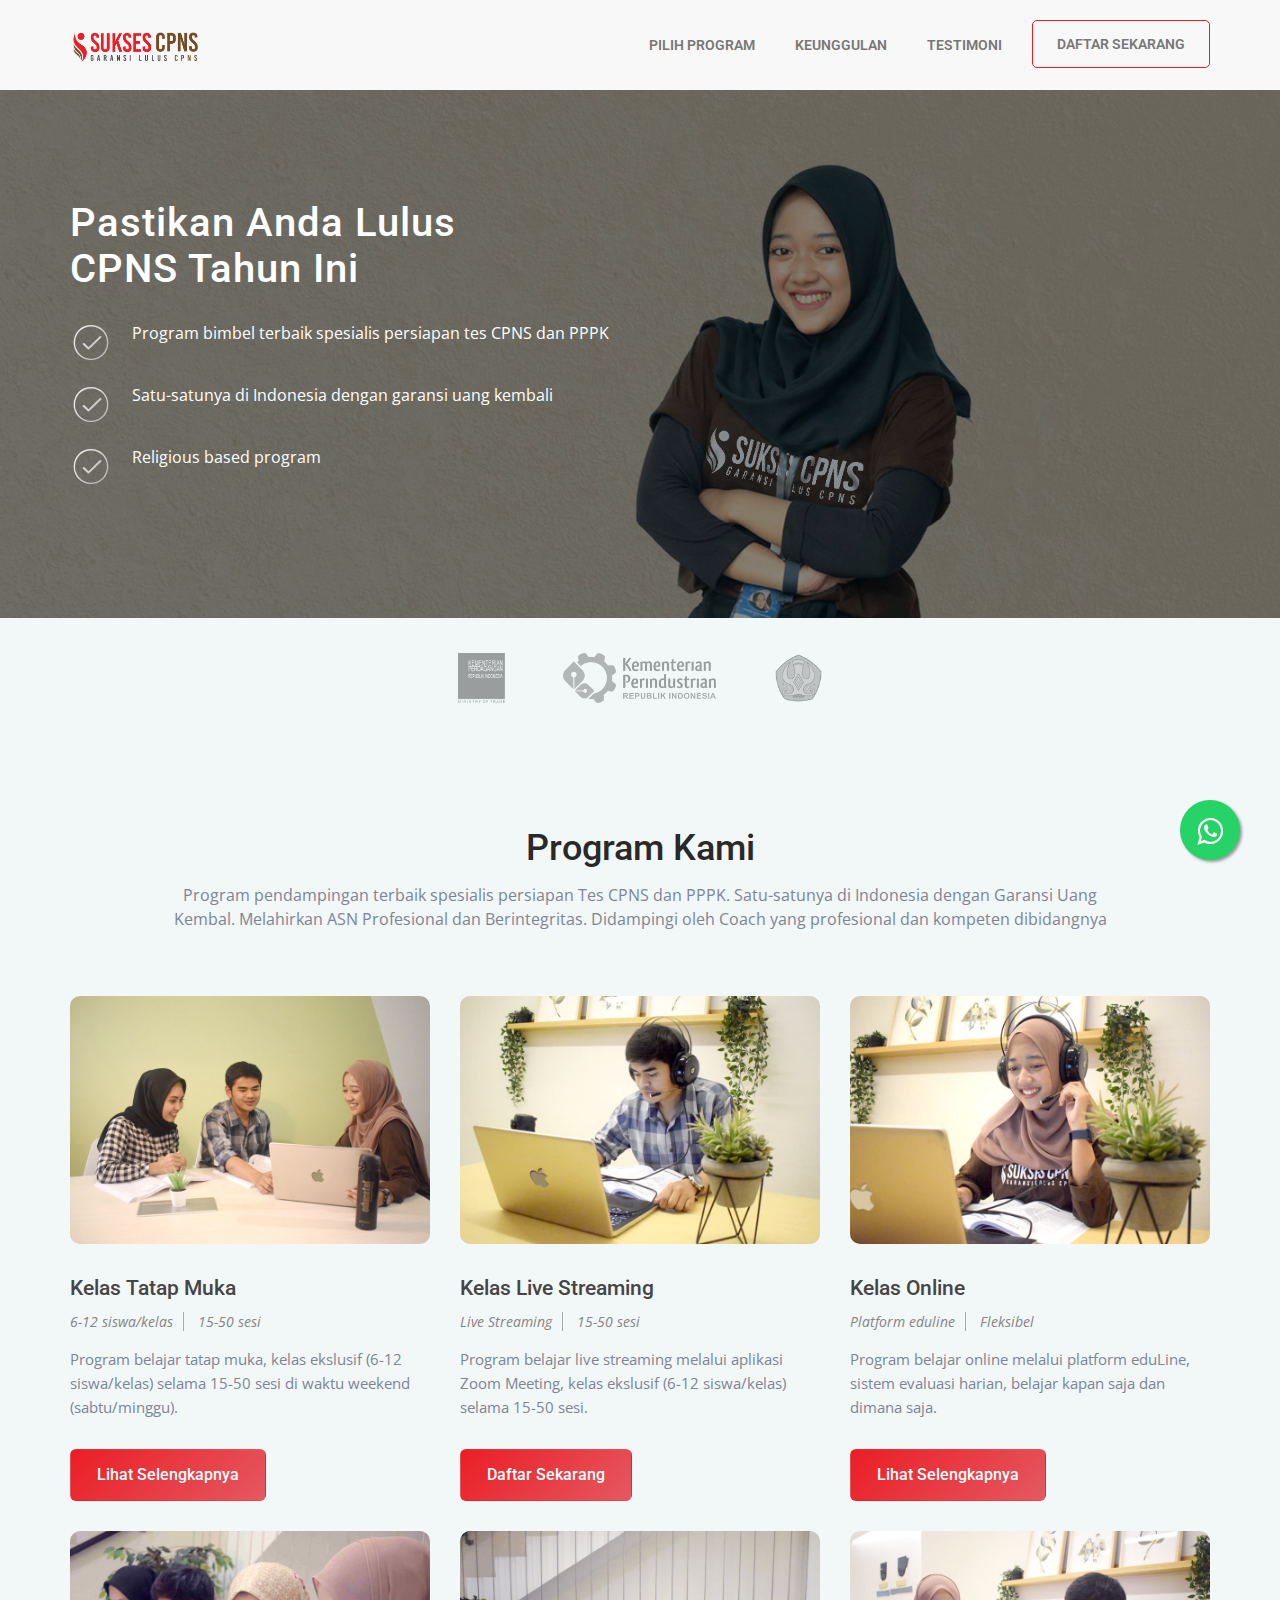
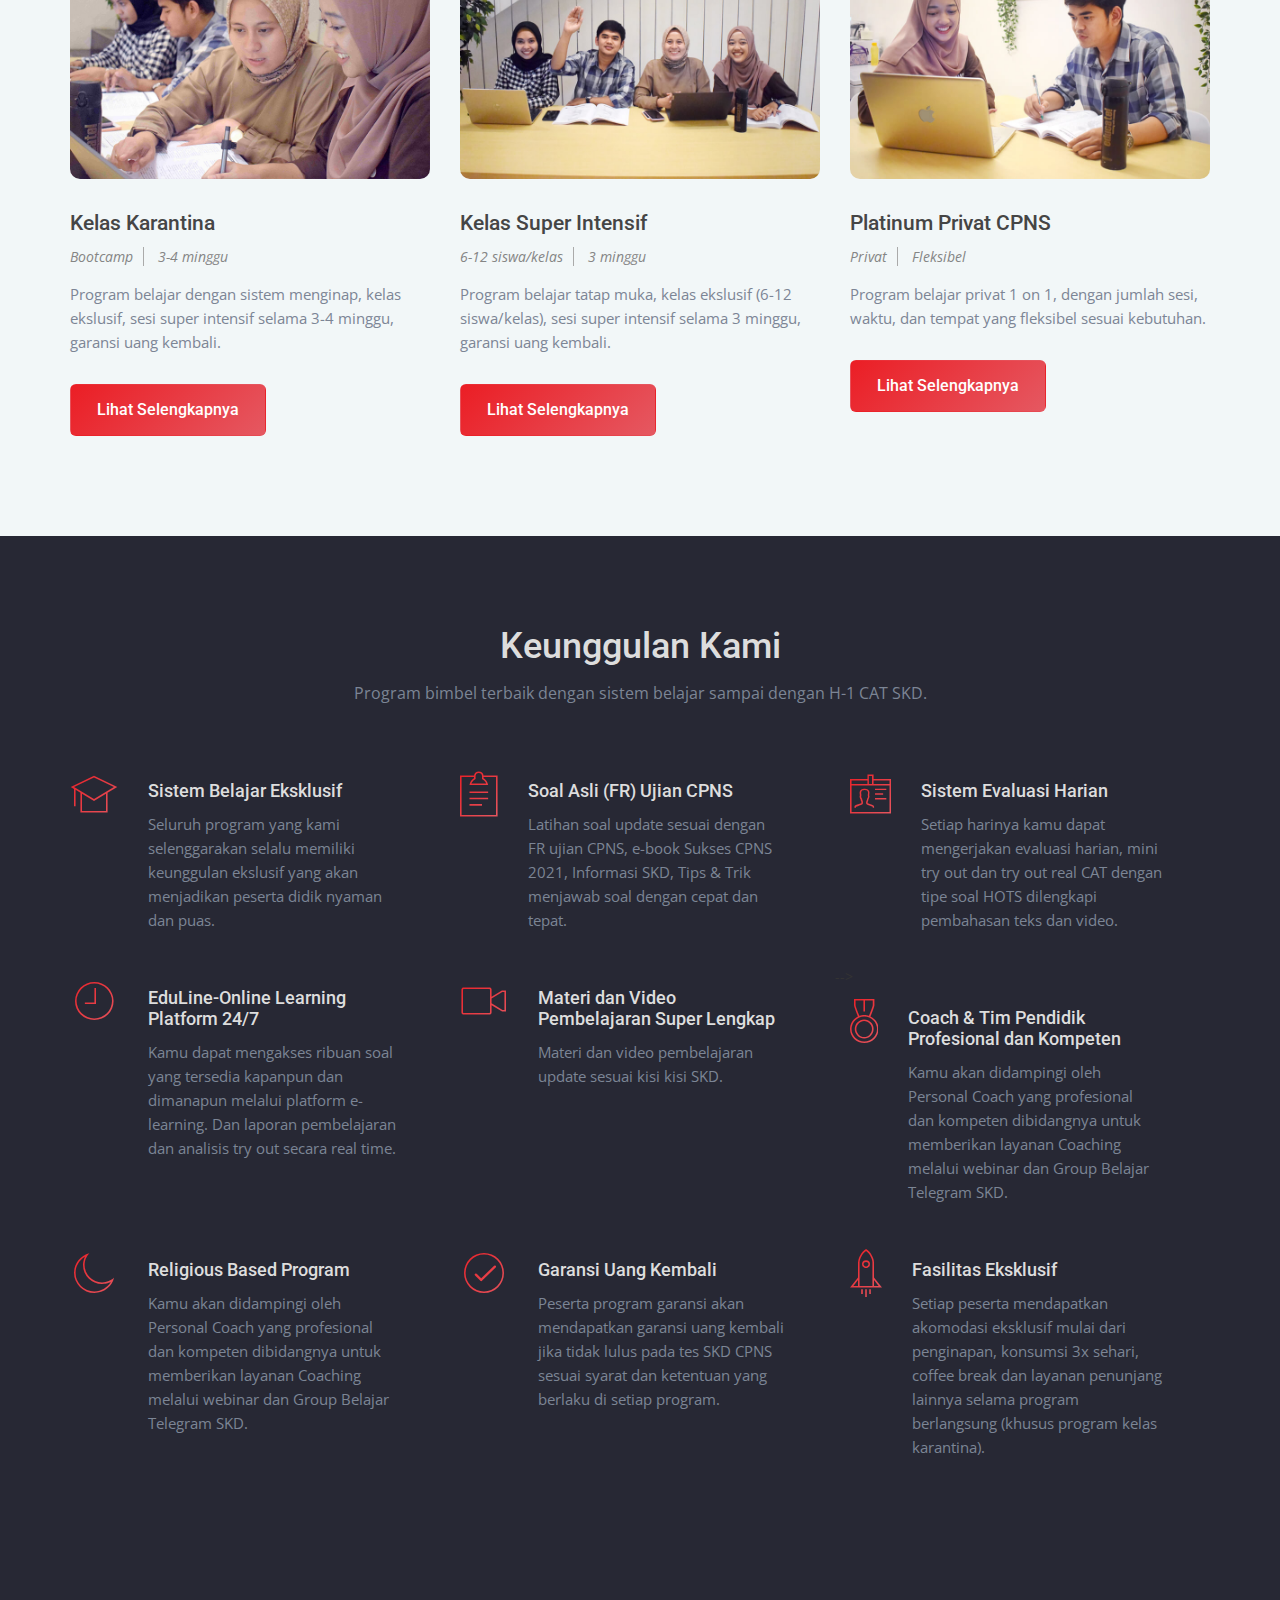
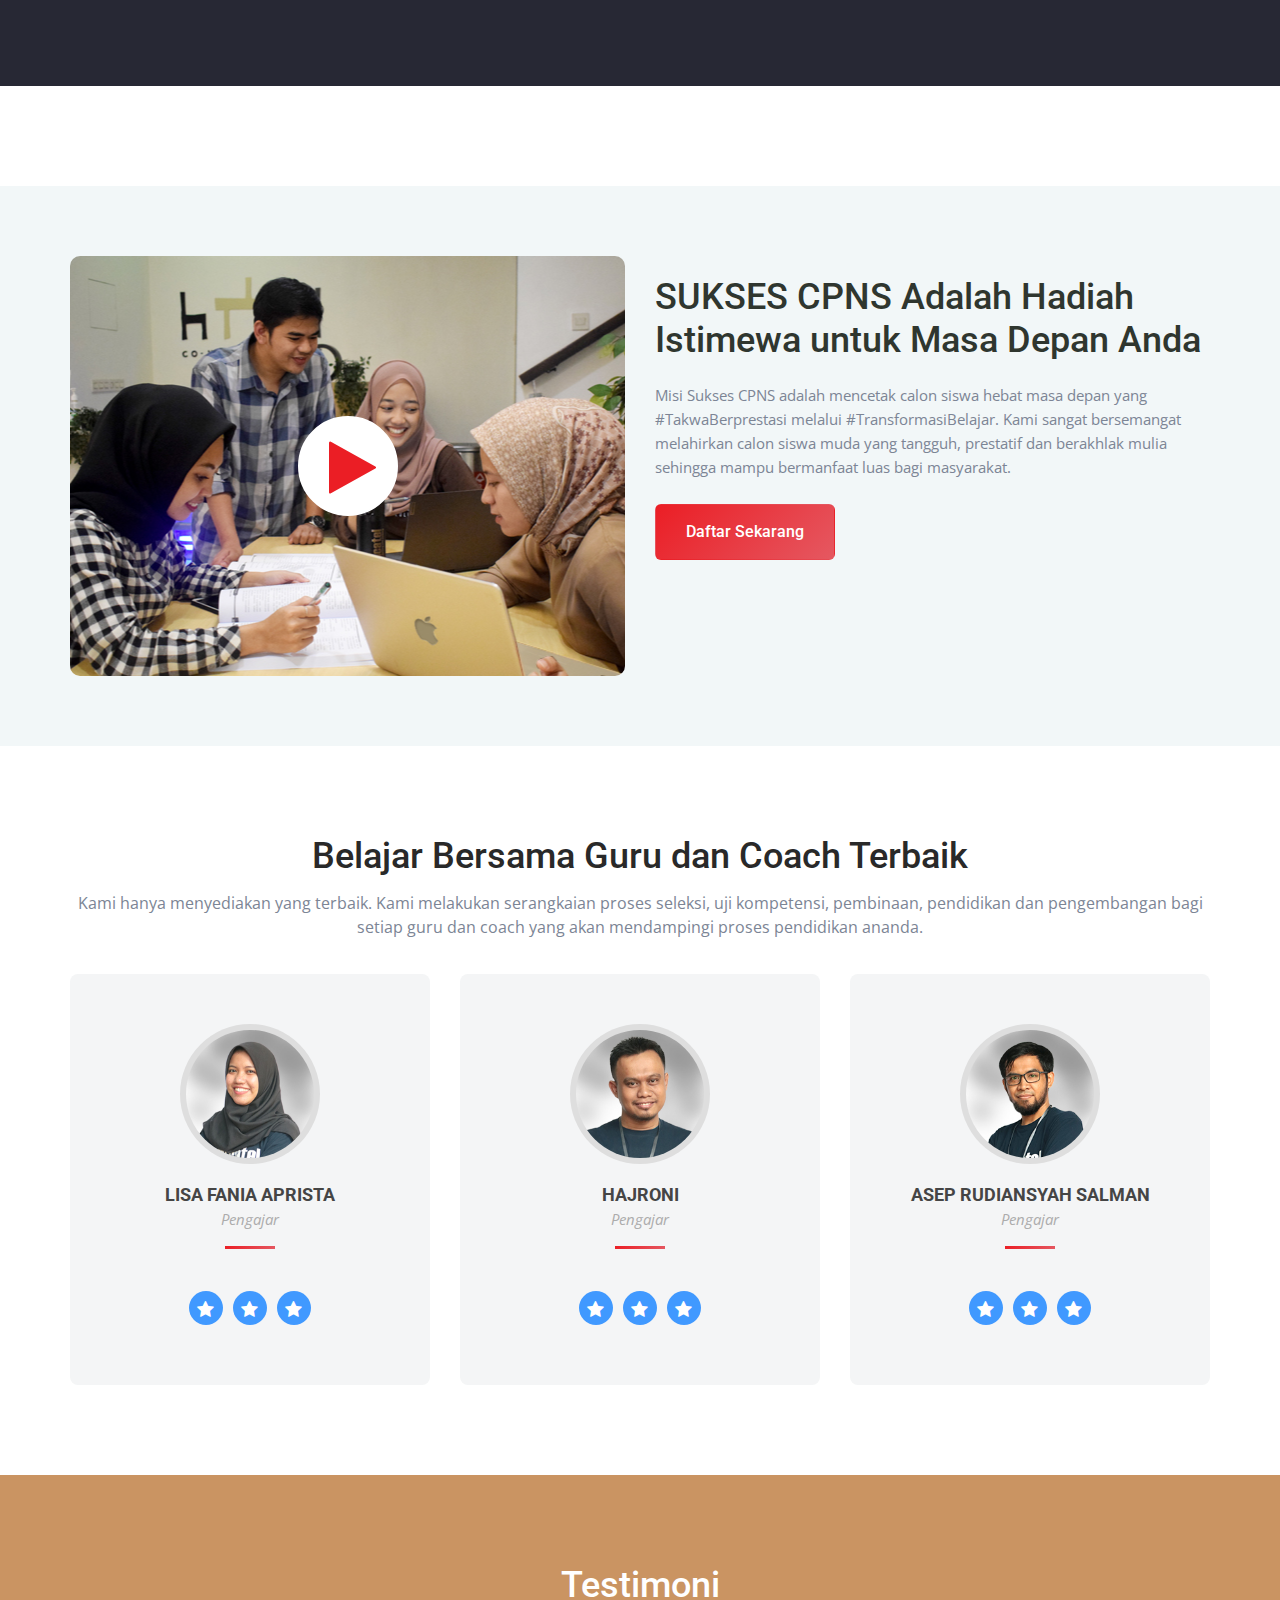
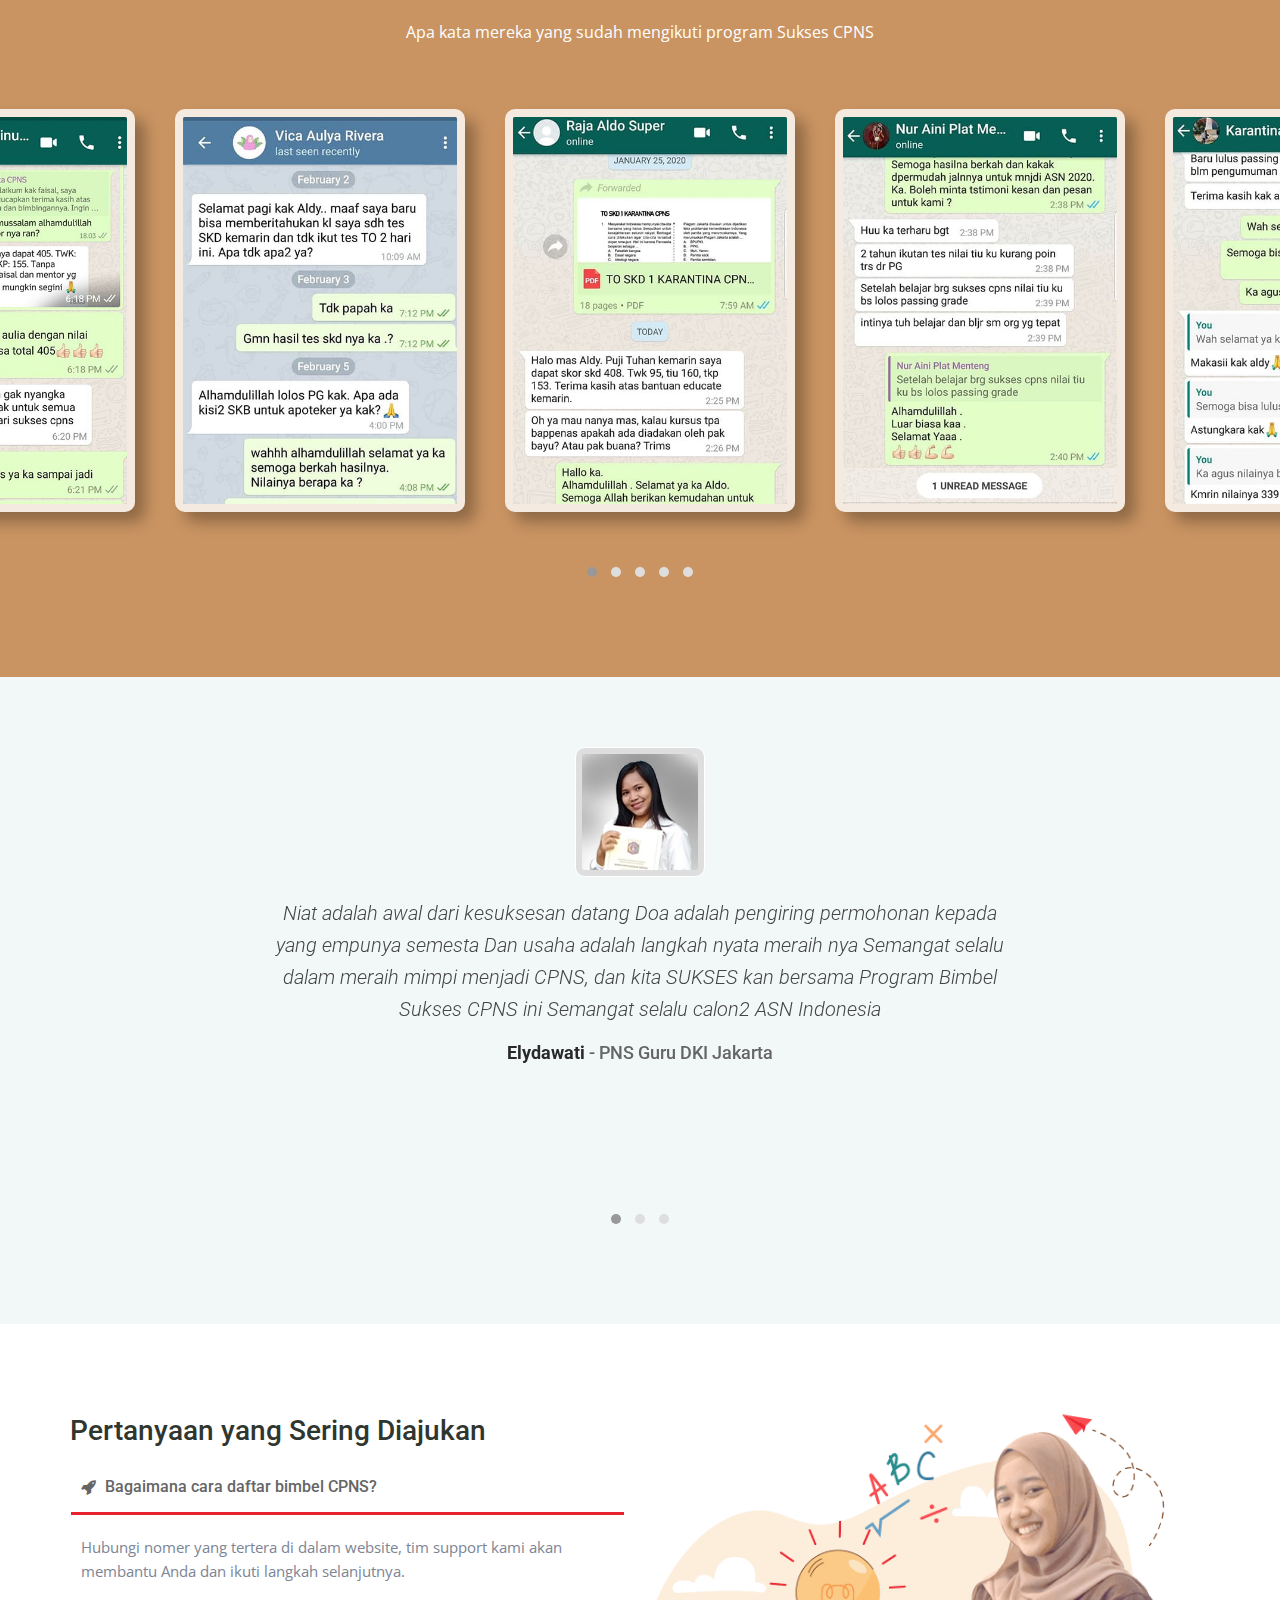
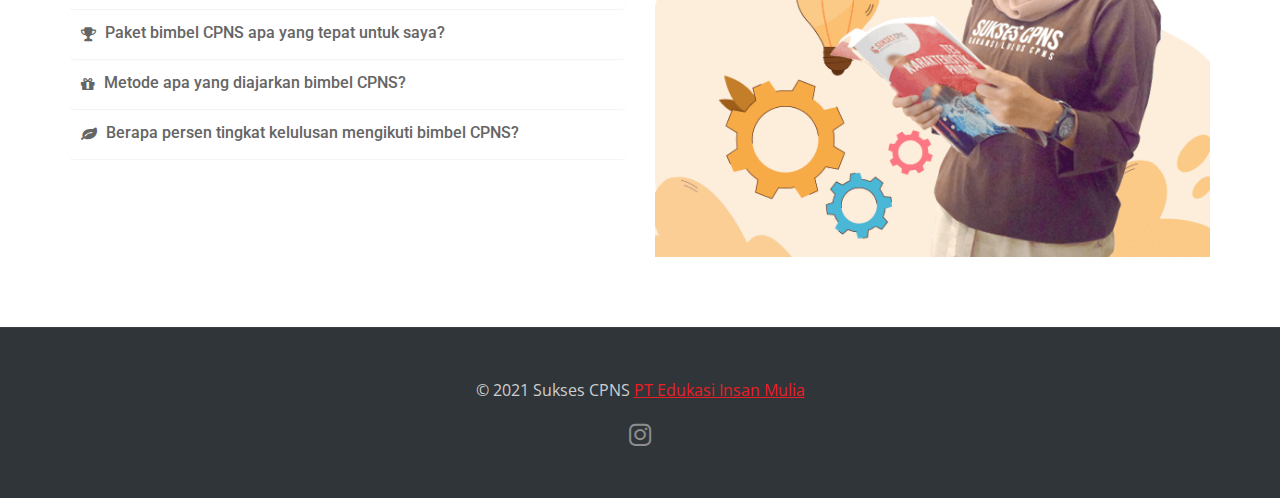
==== commit 5a5f1773: "Edit align icon teks header" ====
--- a/index.html
+++ b/index.html
@@ -127,19 +127,18 @@
                     <ul class="features-list-hero">
 
                         <li class="wow fadeIn" data-wow-delay="0.5s" style="visibility: visible; animation-delay: 0.5s; animation-name: fadeIn;">
-                            <i class="pe-7s-rocket blue"></i> 
-                            Program bimbel terbaik spesialis persiapan Tes CPNS dan PPPK
+                            <i class="pe-7s-check blue"></i>
+                            Program bimbel terbaik spesialis persiapan tes CPNS dan PPPK
                         </li>
 
                         <li class="wow fadeIn" data-wow-delay="1s" style="visibility: visible; animation-delay: 1s; animation-name: fadeIn;">
-                            <i class="pe-7s-check blue"></i> 
-                            Satu-satunya di Indonesia dengan Garansi Uang Kembali
+                            <i class="pe-7s-check blue"></i>
+                            Satu-satunya di Indonesia dengan garansi uang kembali
                         </li>
 
                         <li class="wow fadeIn" data-wow-delay="1.25s" style="visibility: visible; animation-delay: 1.25s; animation-name: fadeIn;">
-                            <i class="pe-7s-star blue"></i> 
-                            
-                            Religious Based Program
+                            <i class="pe-7s-check blue"></i>
+                            Religious based program
                         </li>
 
                     </ul>
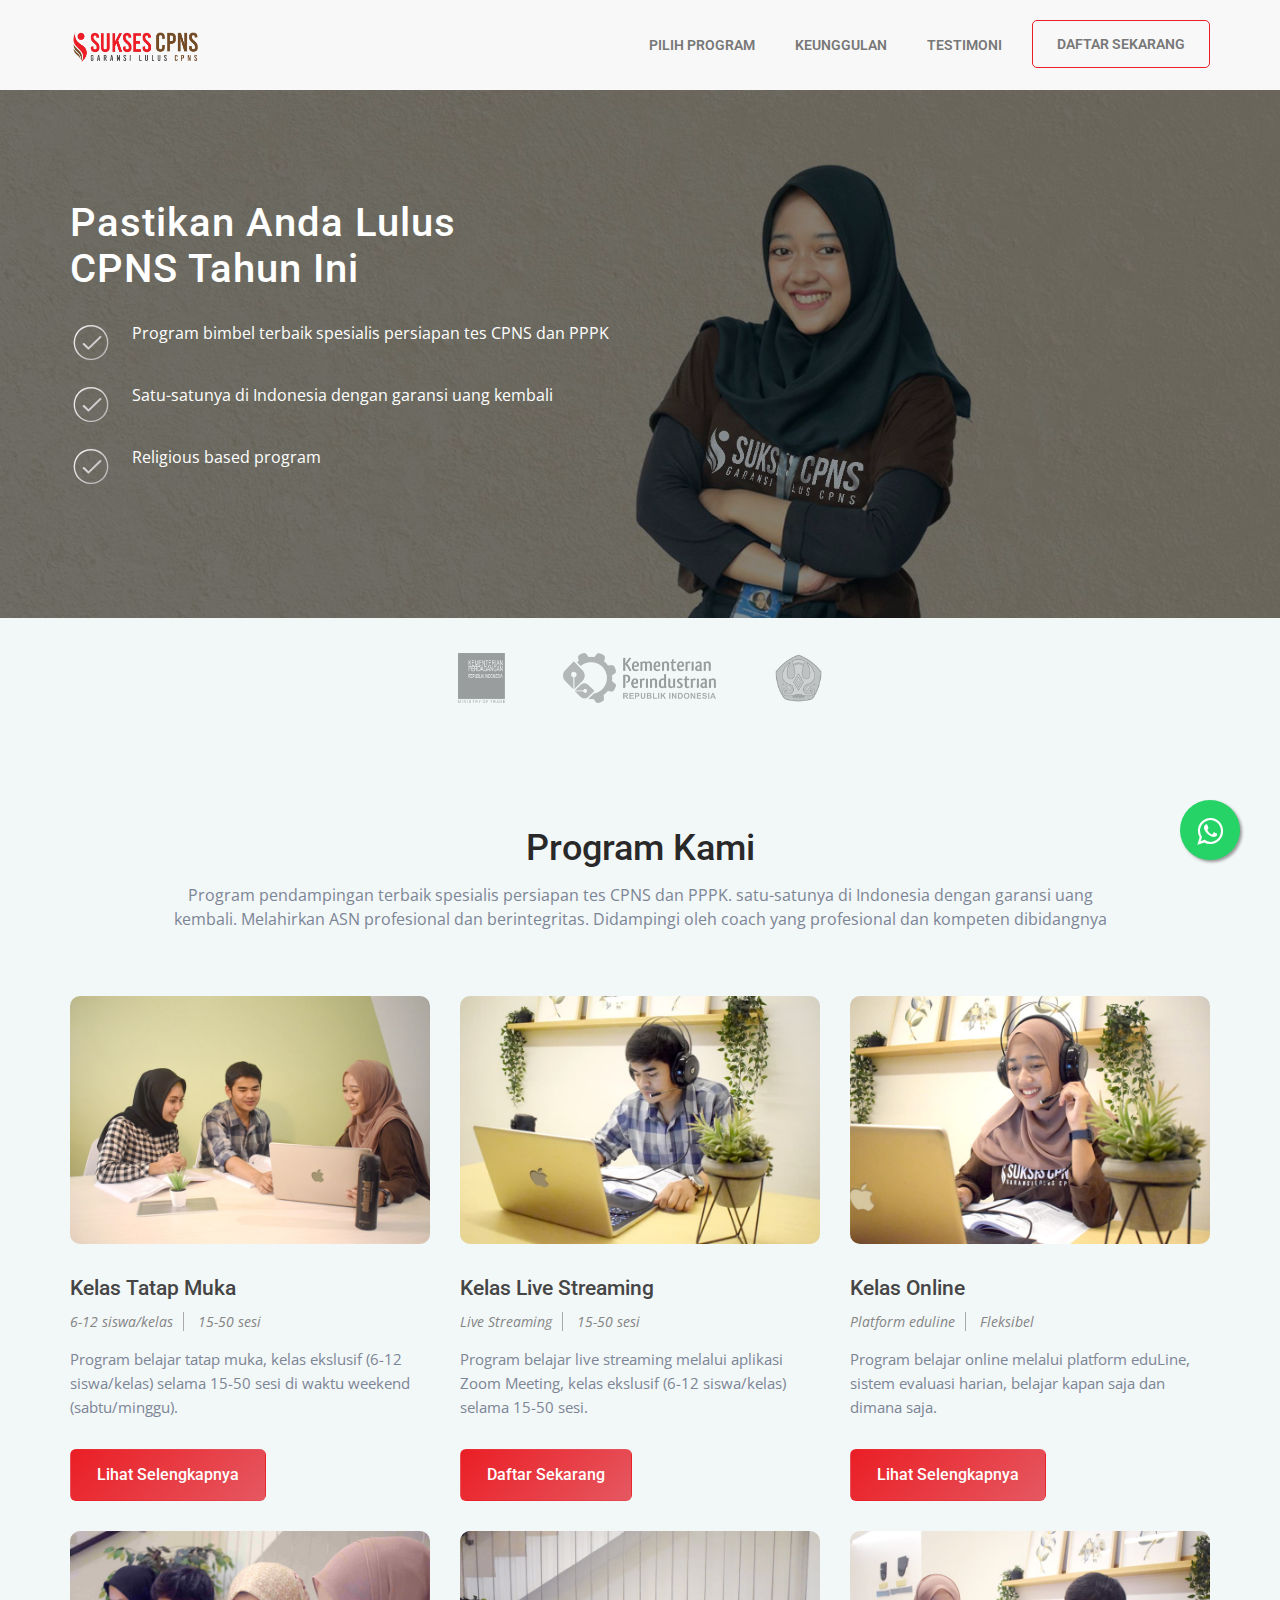
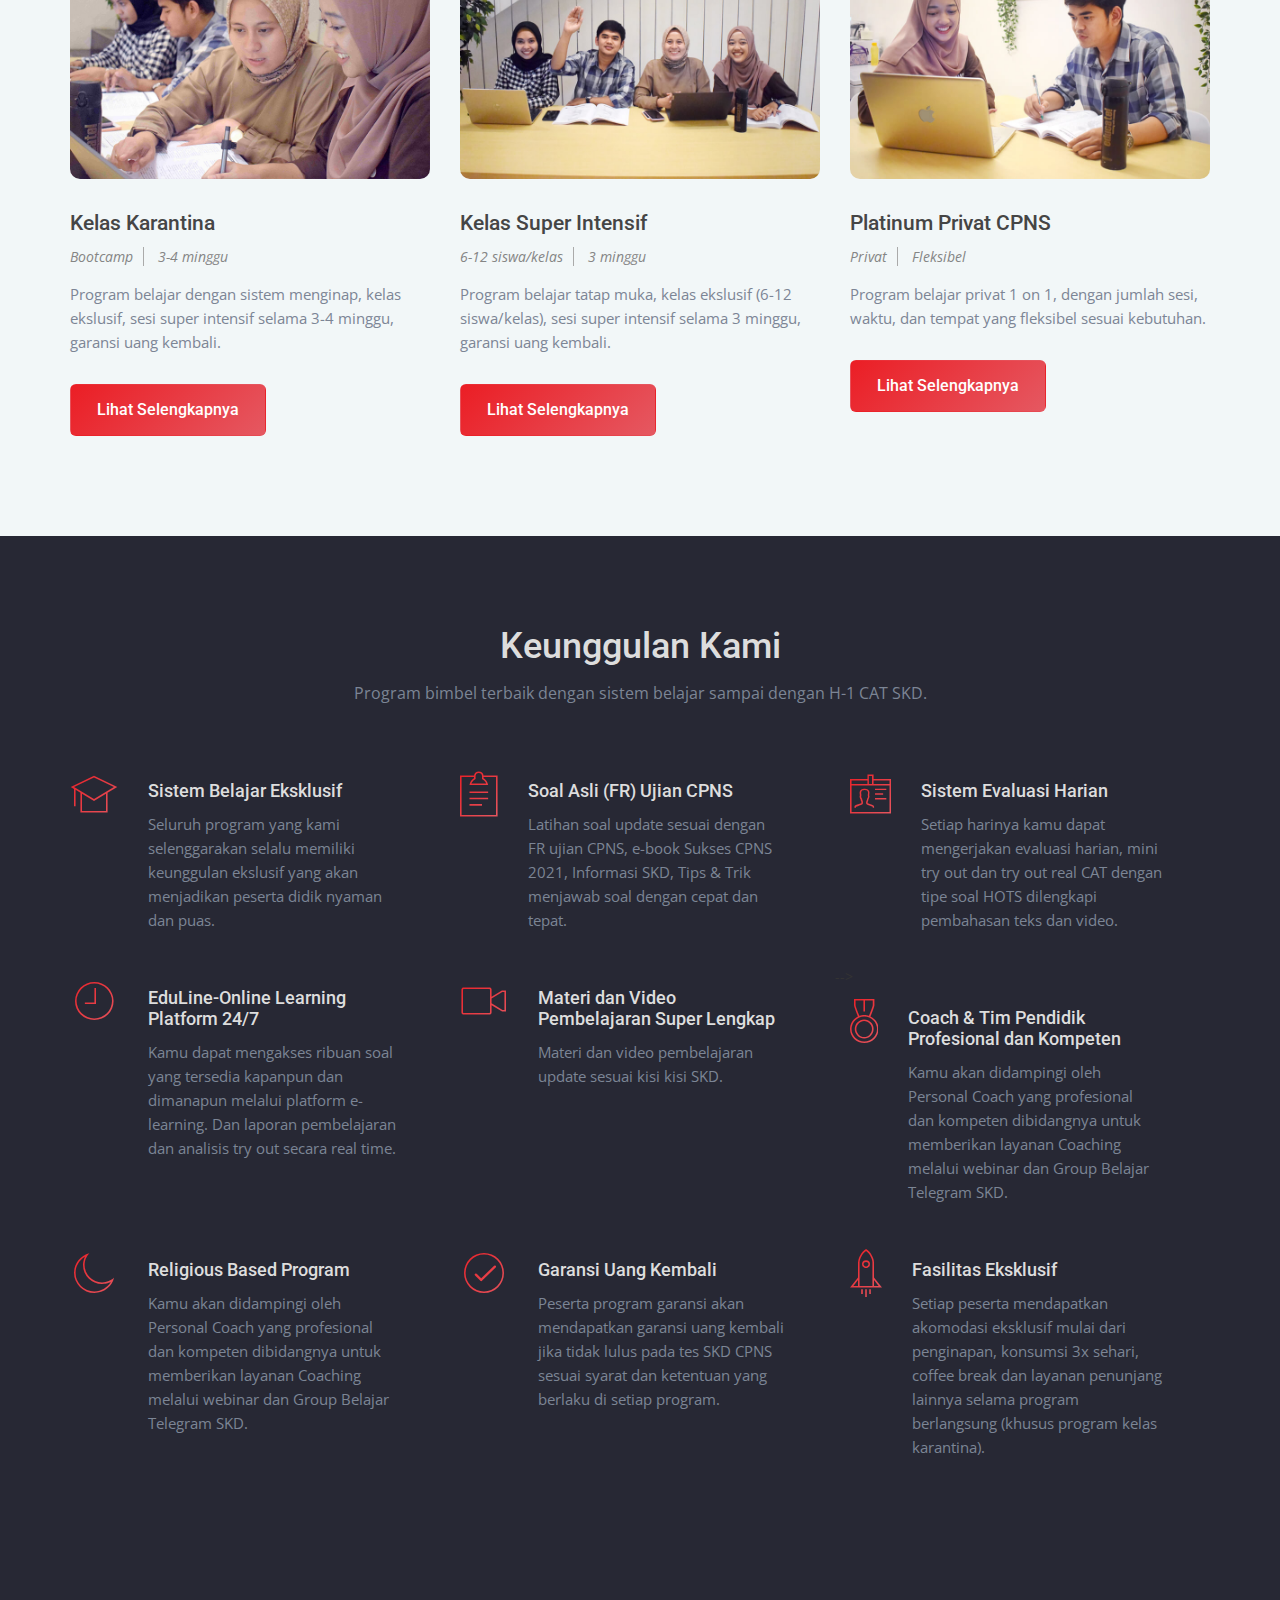
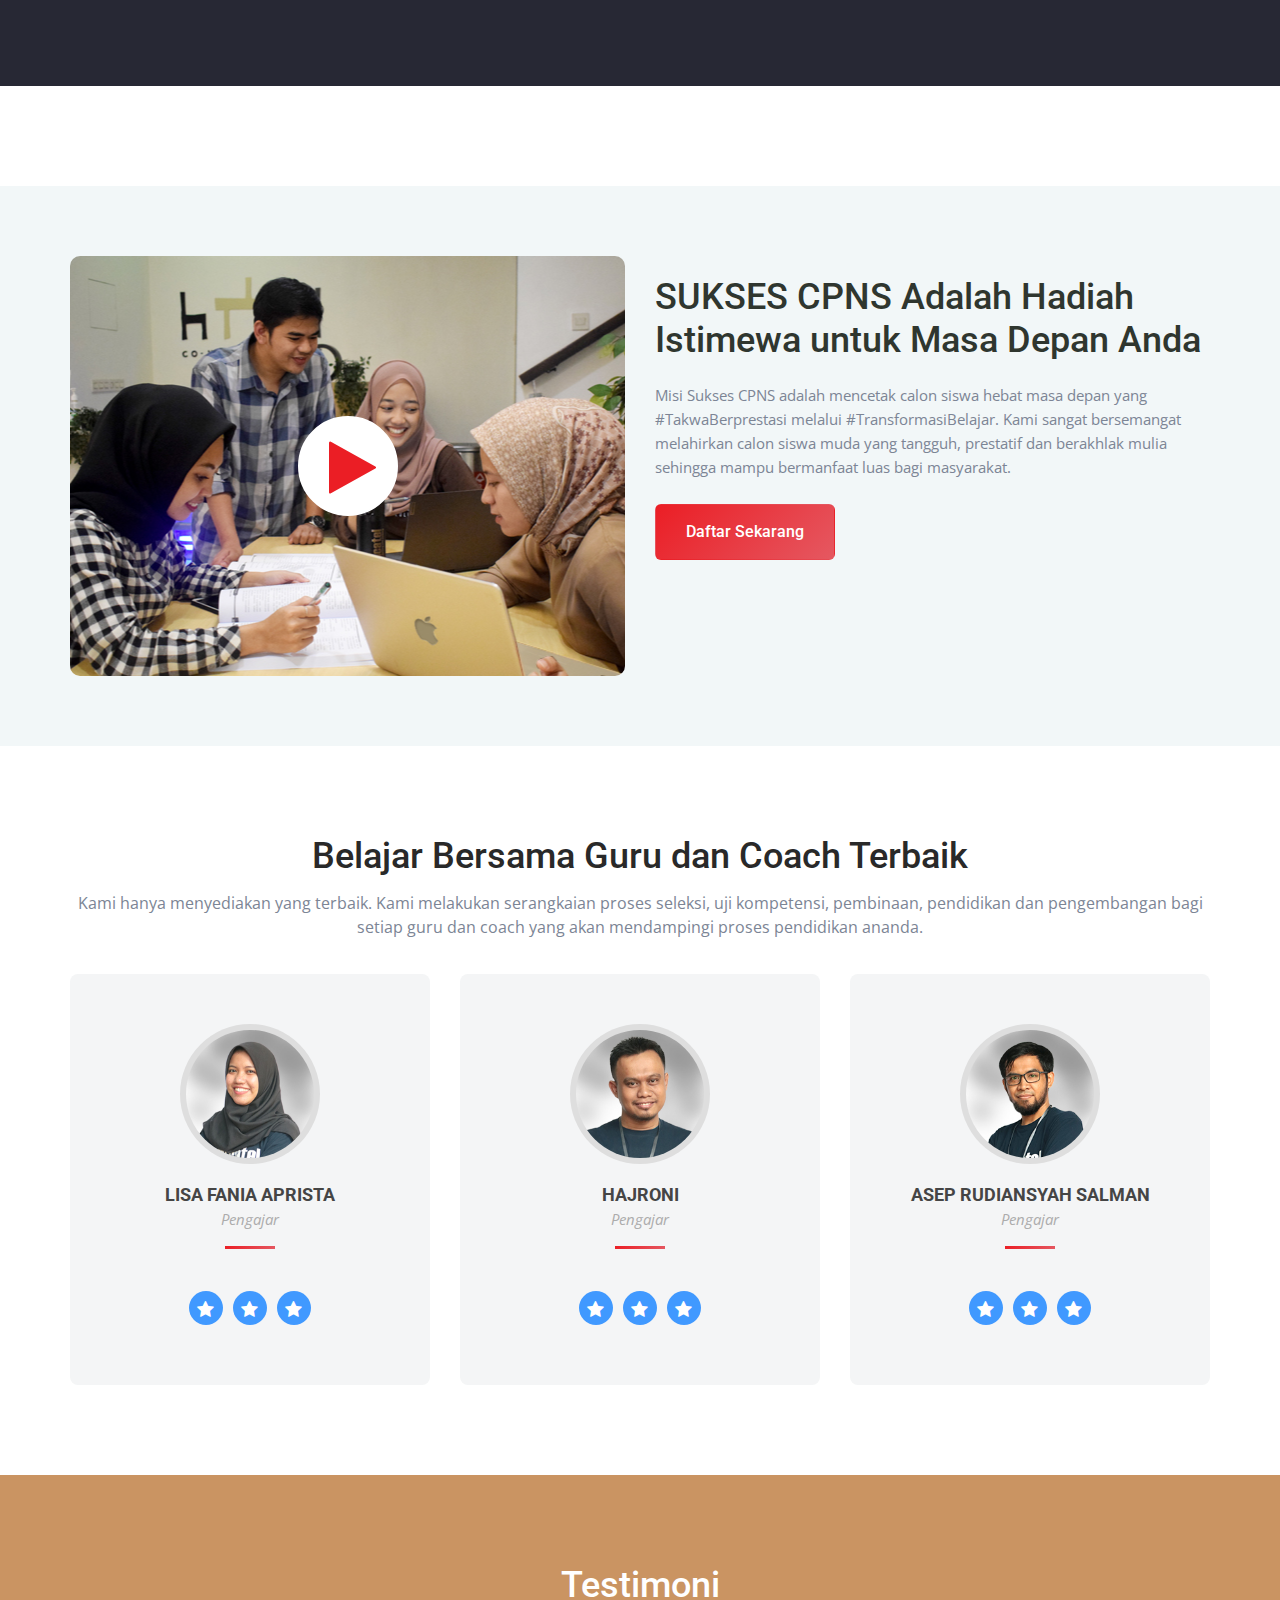
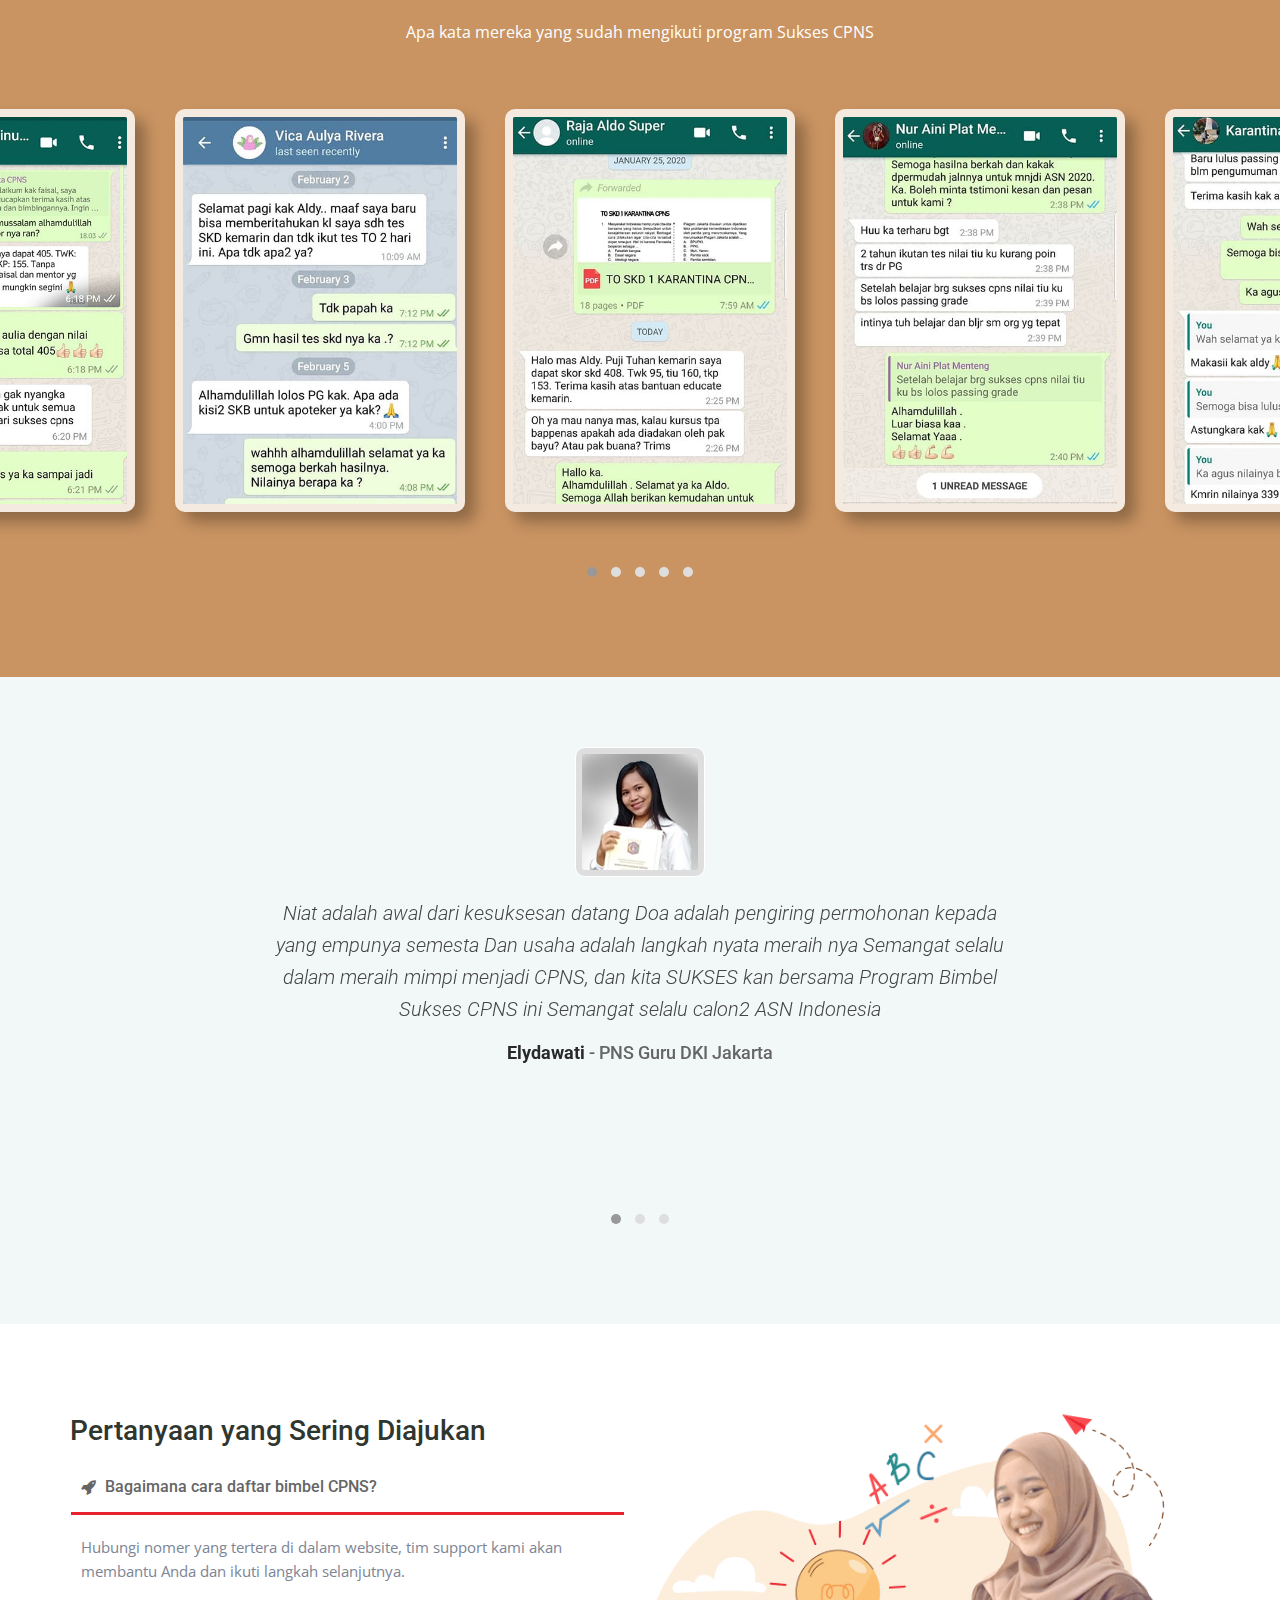
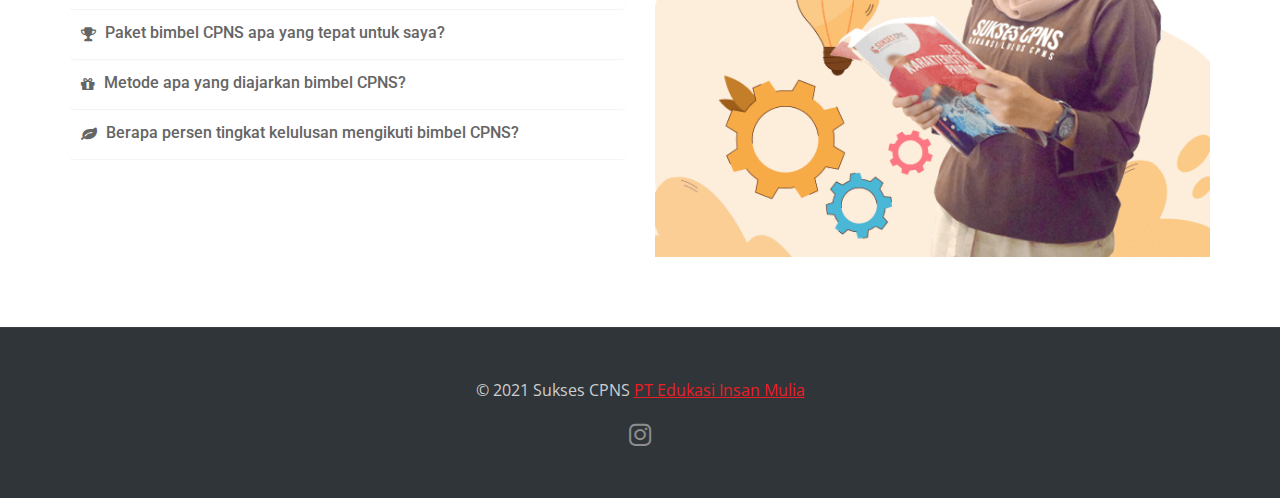
==== commit 43dfb80a: "Edit deskripsi program kami" ====
--- a/index.html
+++ b/index.html
@@ -212,7 +212,7 @@
                         <i class="icon icon-star-two blue"></i>
                     </div>
             
-                    <p class="section-subtitle">Program pendampingan terbaik spesialis persiapan Tes CPNS dan PPPK. Satu-satunya di Indonesia dengan Garansi Uang Kembal. Melahirkan ASN Profesional dan Berintegritas. Didampingi oleh Coach yang profesional dan kompeten dibidangnya</p>
+                    <p class="section-subtitle">Program pendampingan terbaik spesialis persiapan tes CPNS dan PPPK. satu-satunya di Indonesia dengan garansi uang kembali. Melahirkan ASN profesional dan berintegritas. Didampingi oleh coach yang profesional dan kompeten dibidangnya</p>
                 </div>
                 <!--end col-md-12-->
             
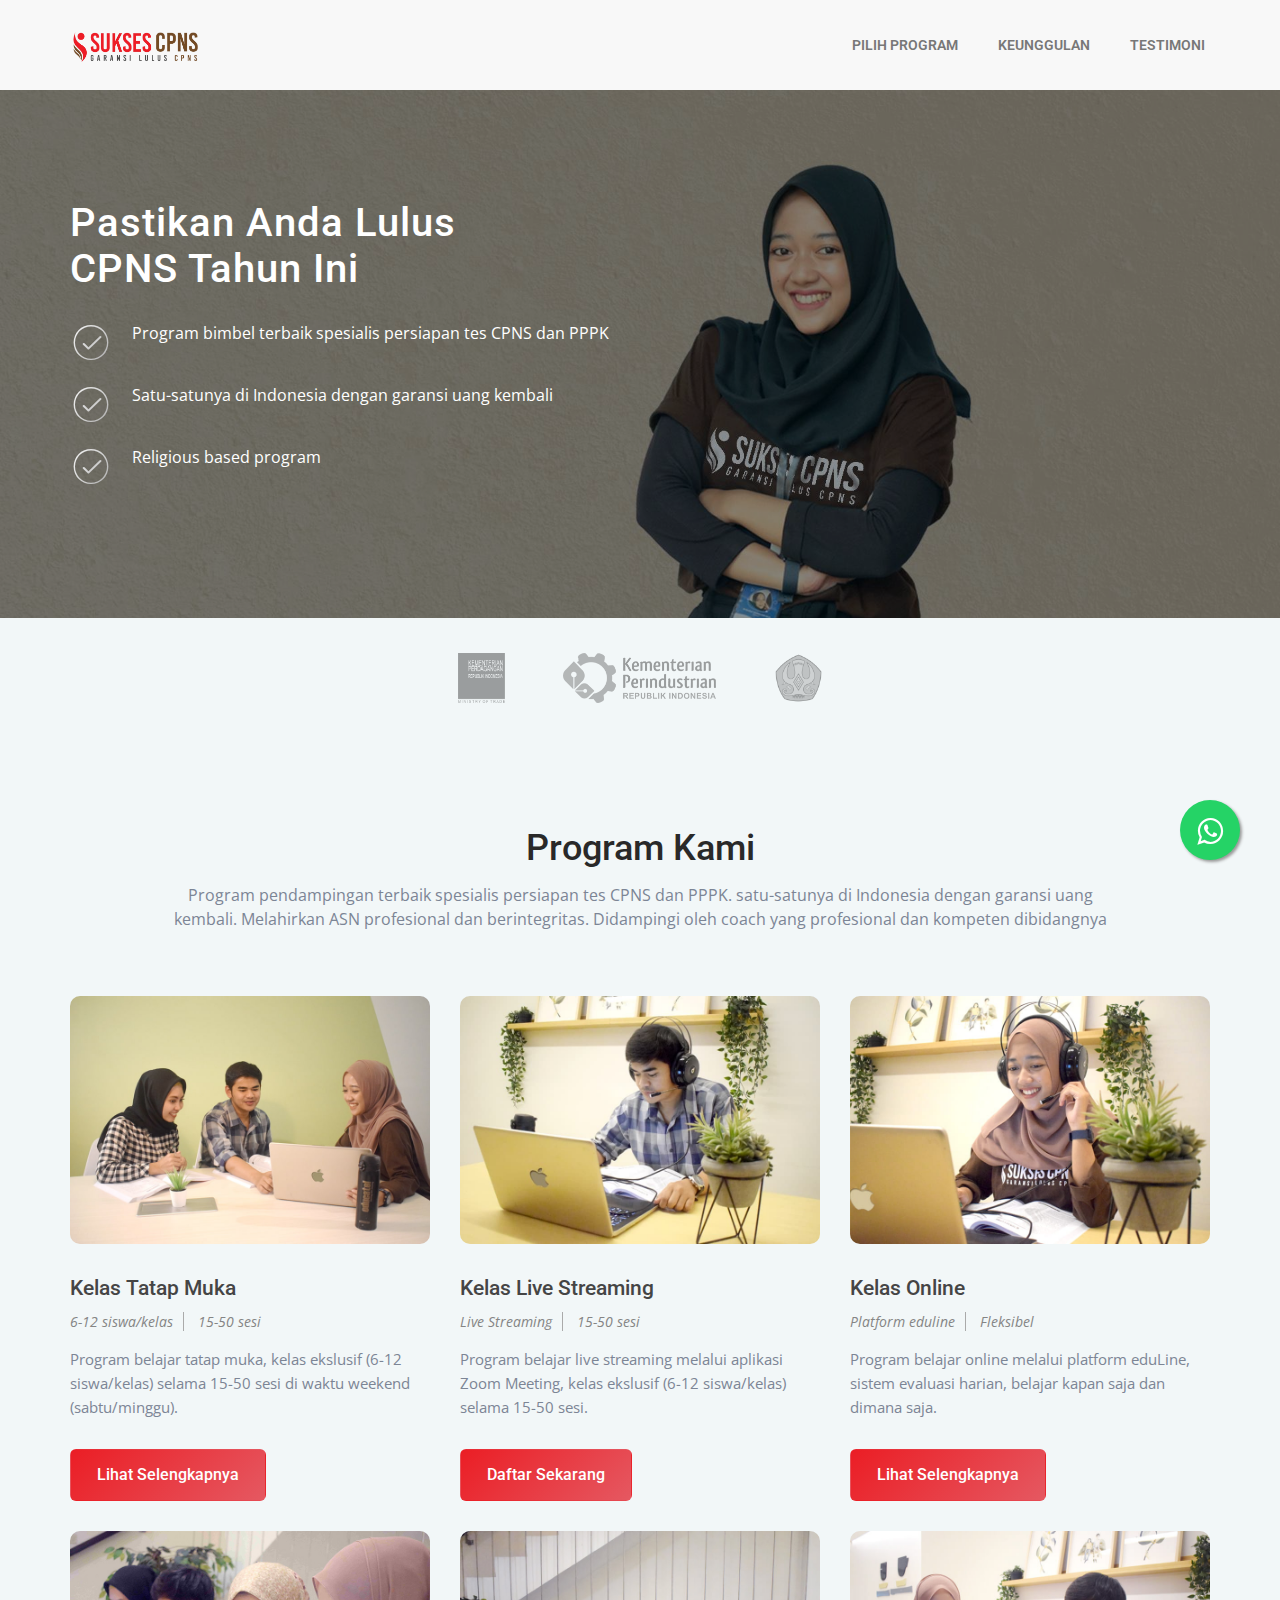
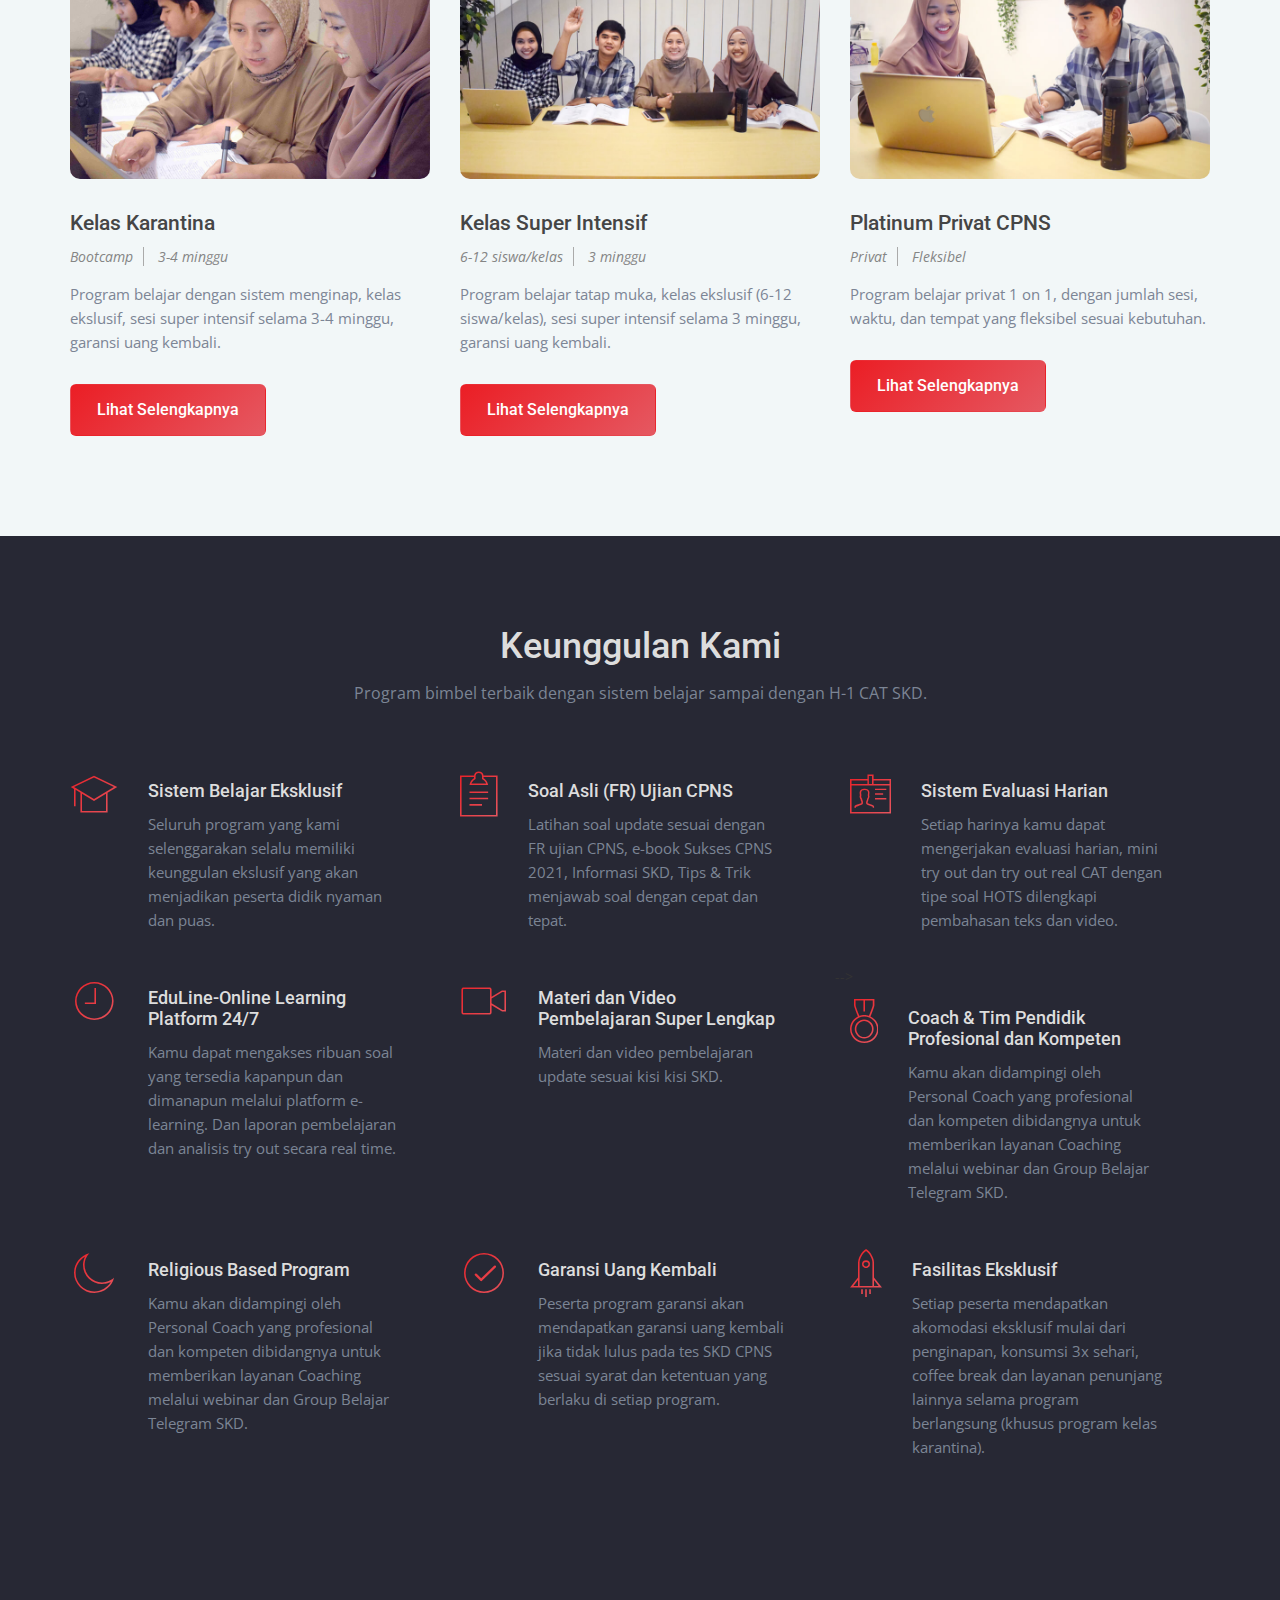
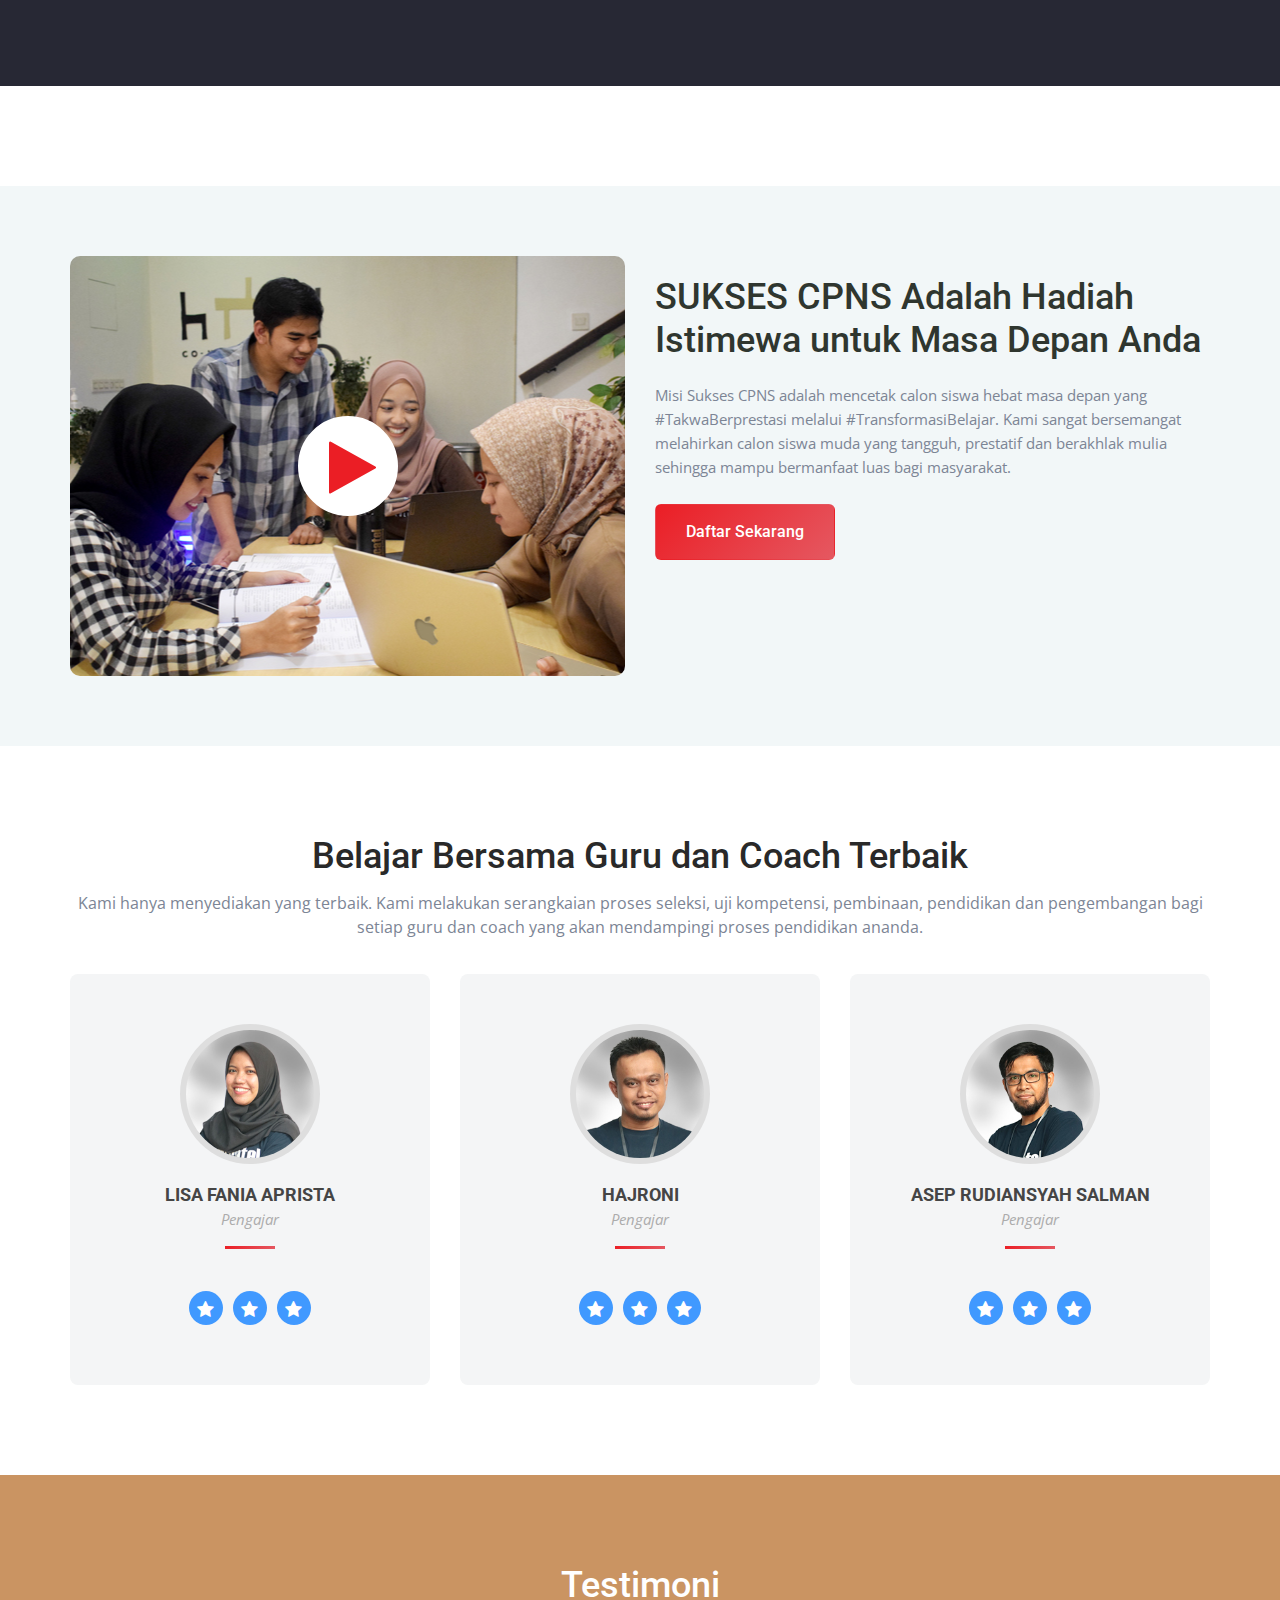
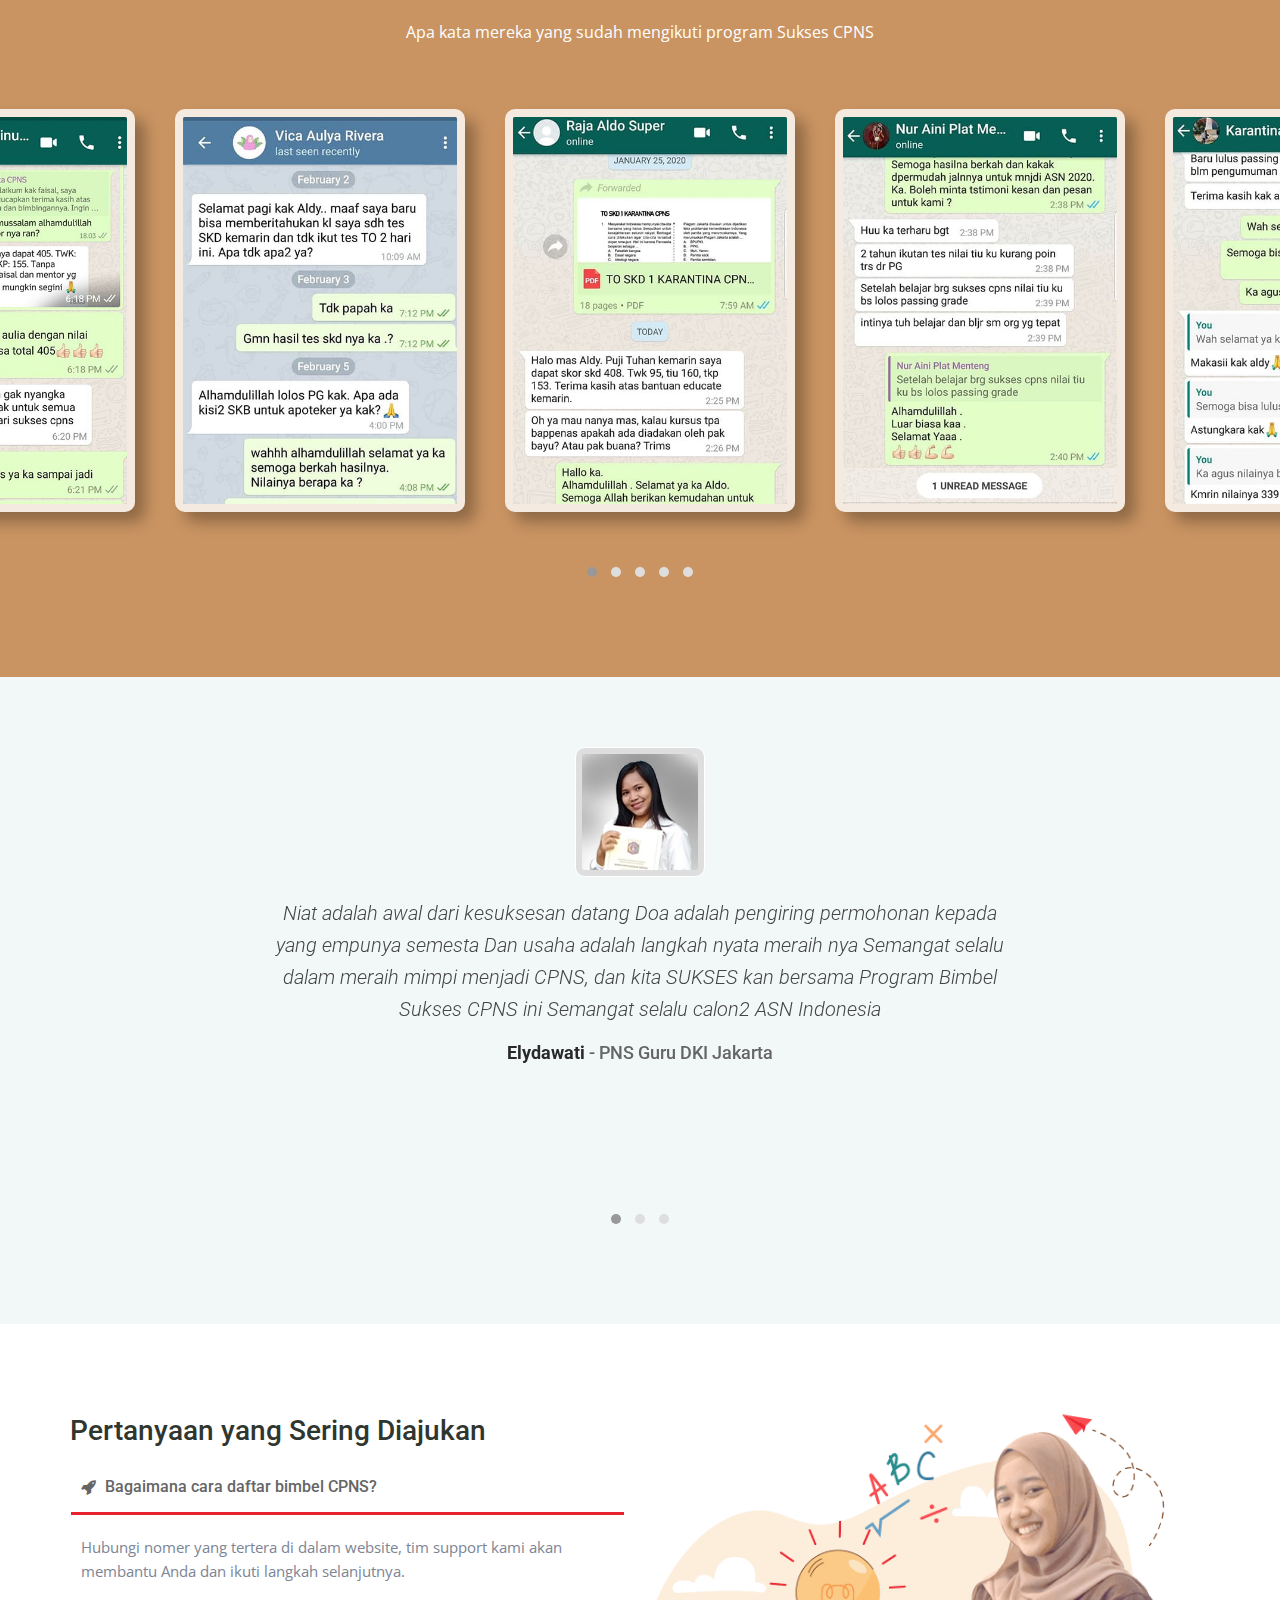
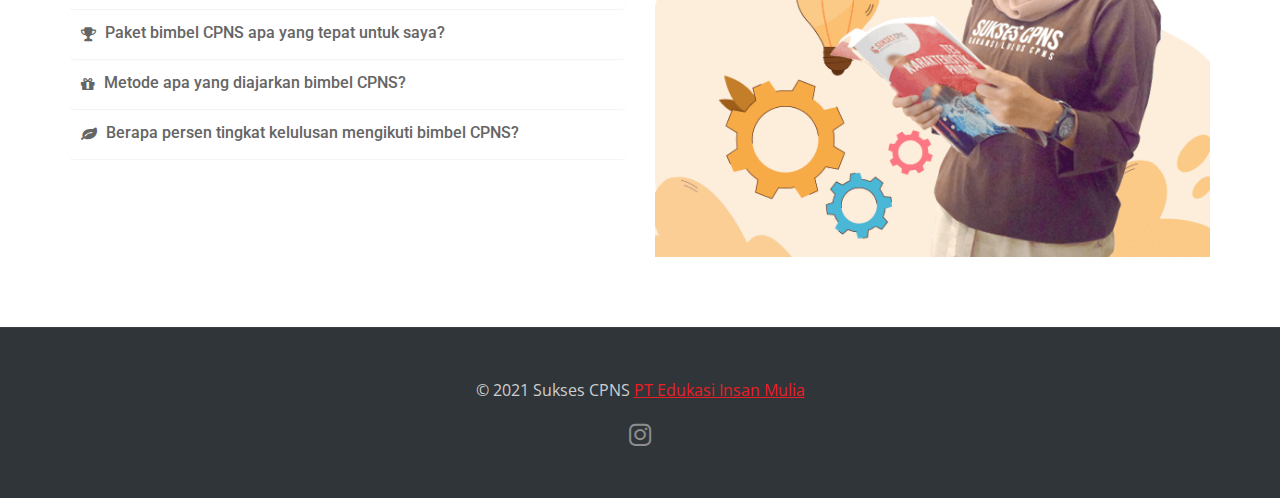
==== commit aef47085: "Hide buton daftar sekarang menu" ====
--- a/index.html
+++ b/index.html
@@ -92,7 +92,7 @@
                         <!-- <li><a href="#pricing">Pricing</a></li> -->
 
 
-                        <li><a href="#contact" class="discover-btn">Daftar Sekarang</a></li>
+                        <!-- <li><a href="https://api.whatsapp.com/send?phone=6281585824935&text=Halo%20Kak%2C%20Saya%20ingin%20bertanya%20lebih%20detail%20Program%20SUKSES-CPNS.%20%0A%0ASaya%20dapat%20info%20dari%20website%20sukses-cpns.com." class="discover-btn">Daftar Sekarang</a></li> -->
                        
                     </ul>
                 </div>
--- a/css/style.css
+++ b/css/style.css
@@ -1970,3 +1970,7 @@
 .my-float{
 	margin-top:16px;
 }
+
+/* WA End */
+
+
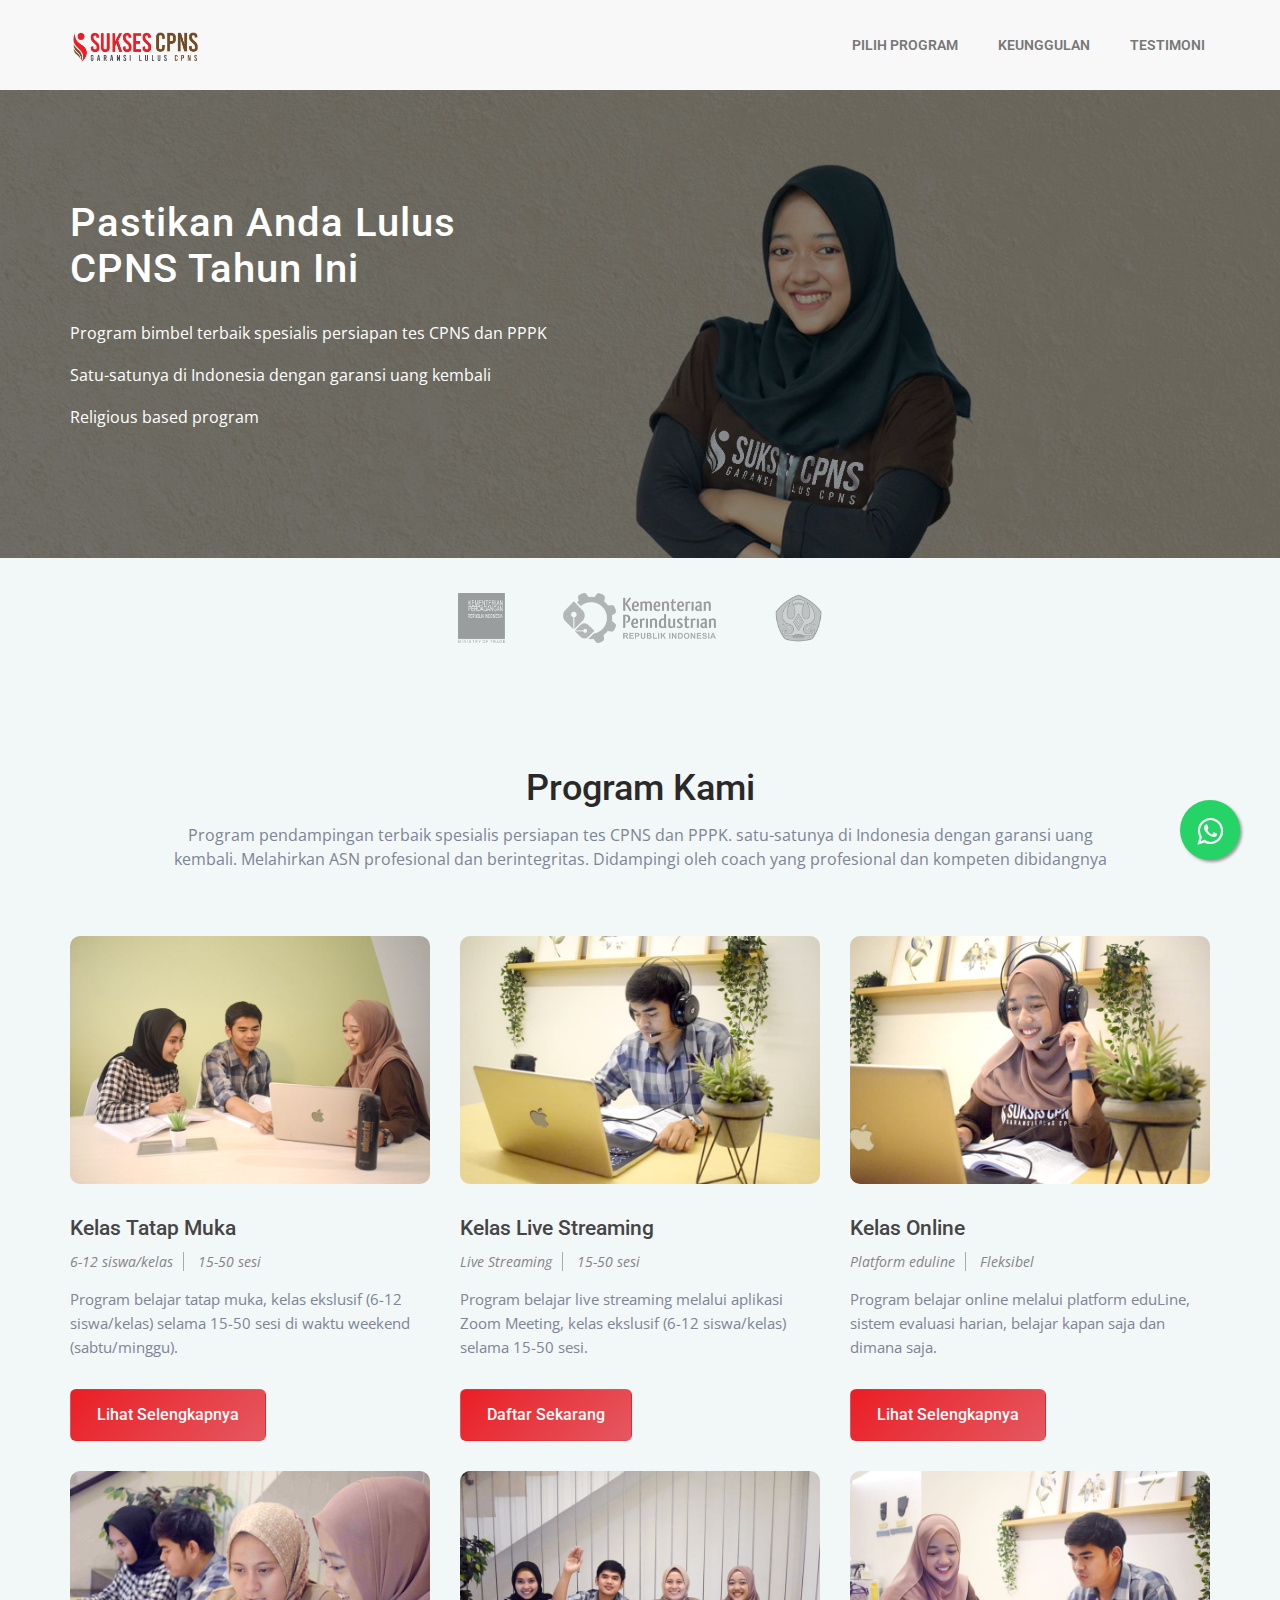
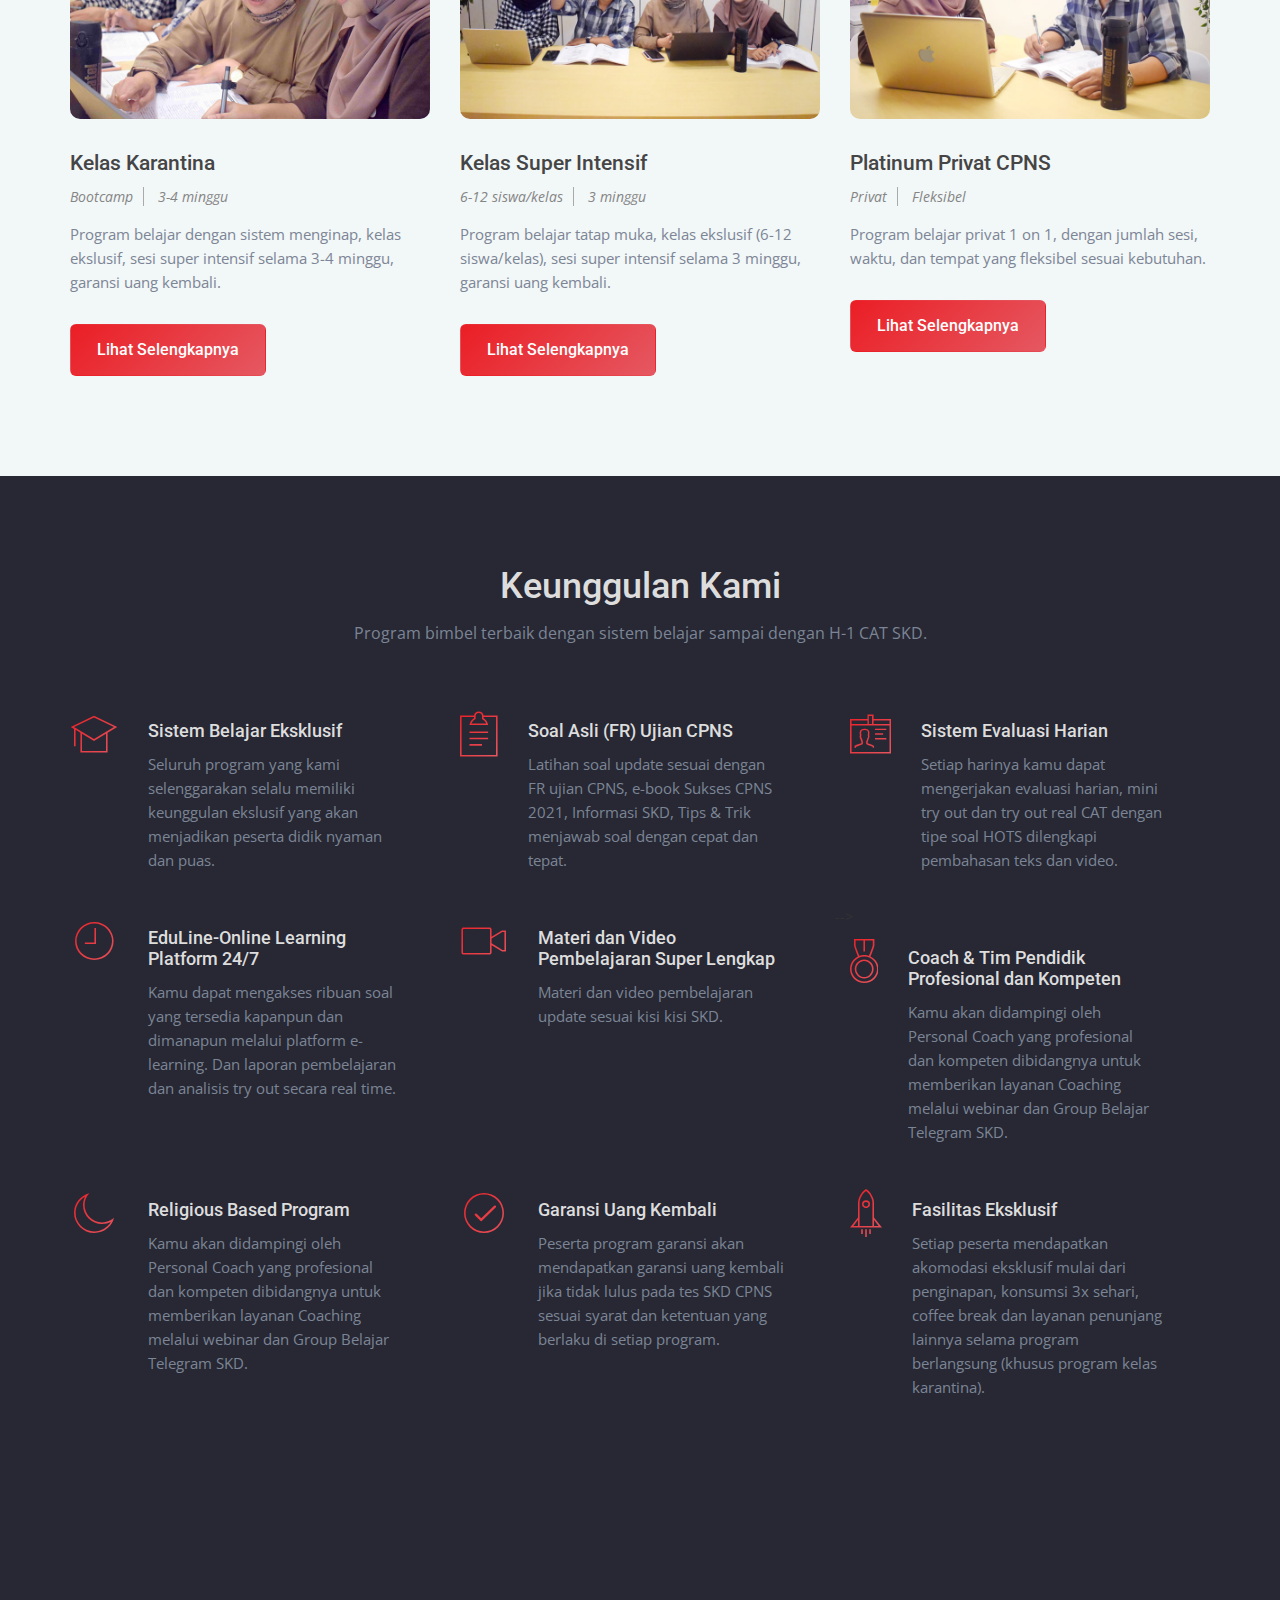
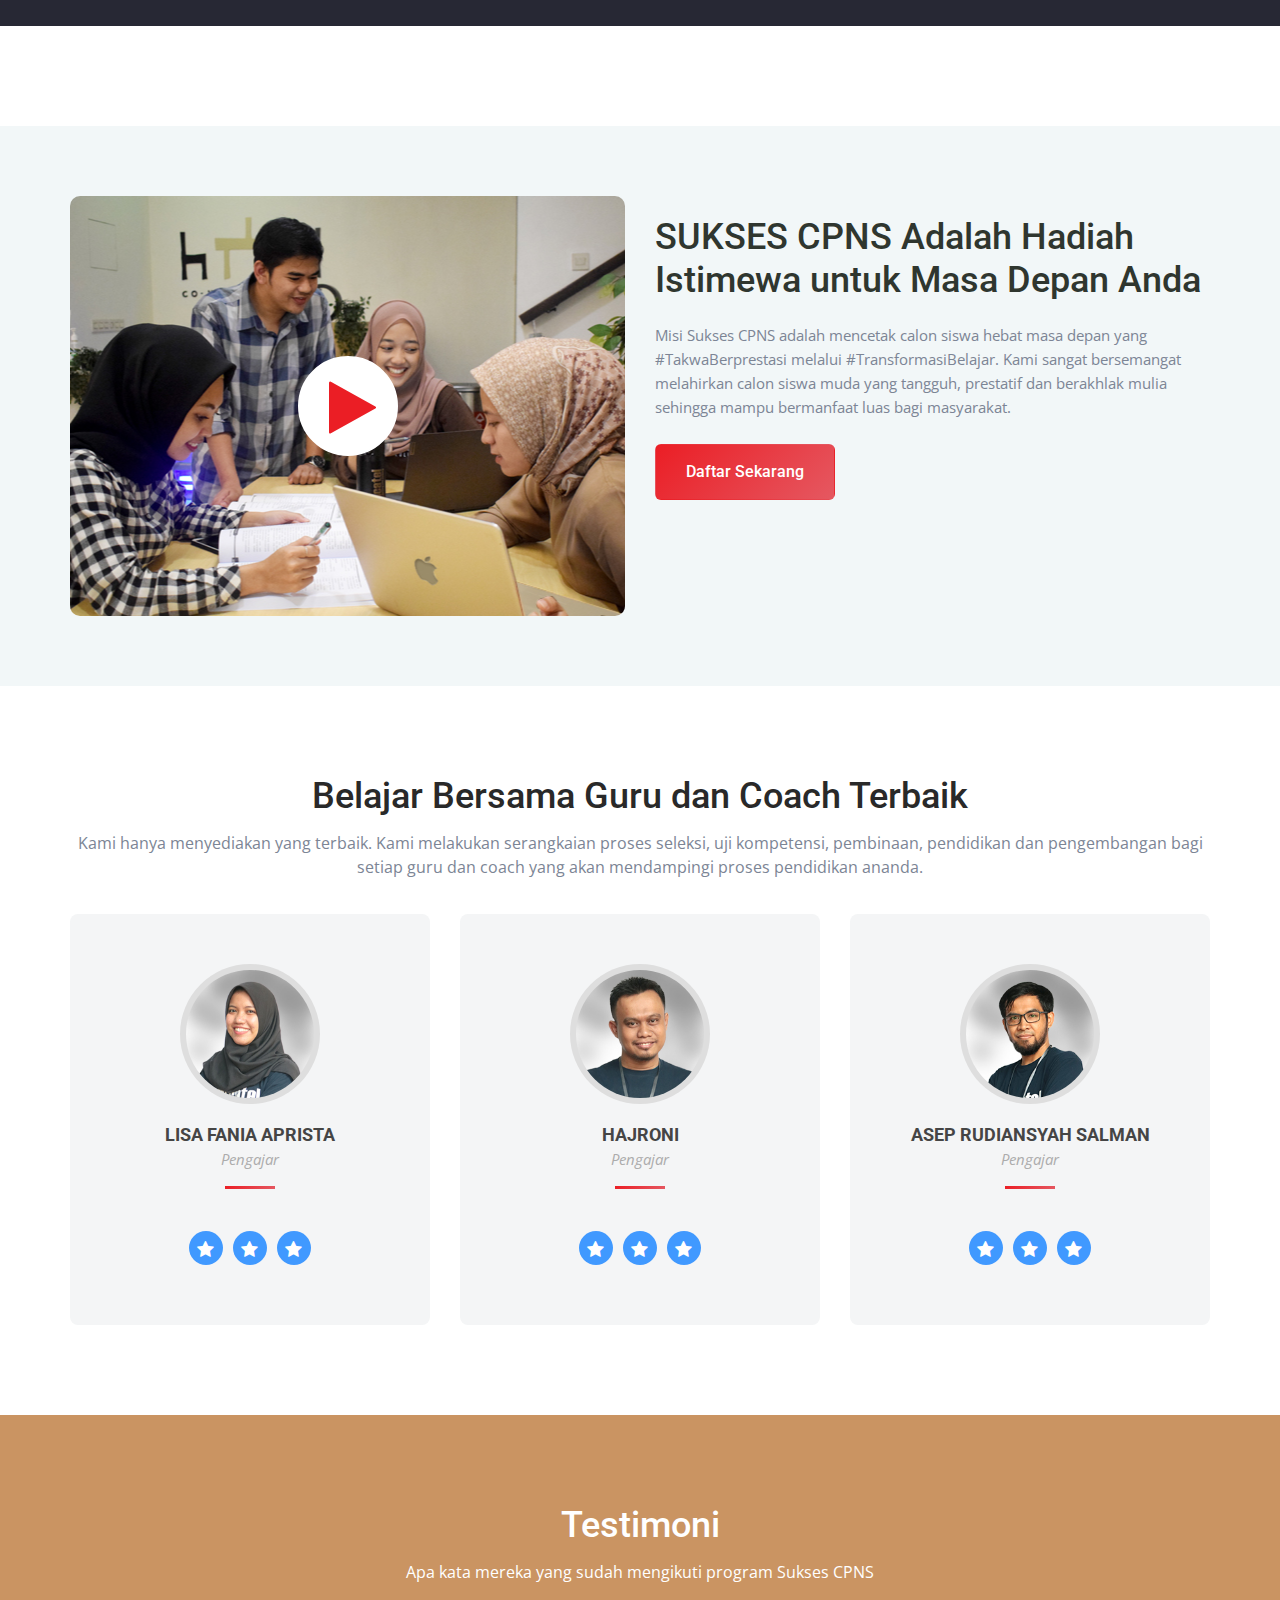
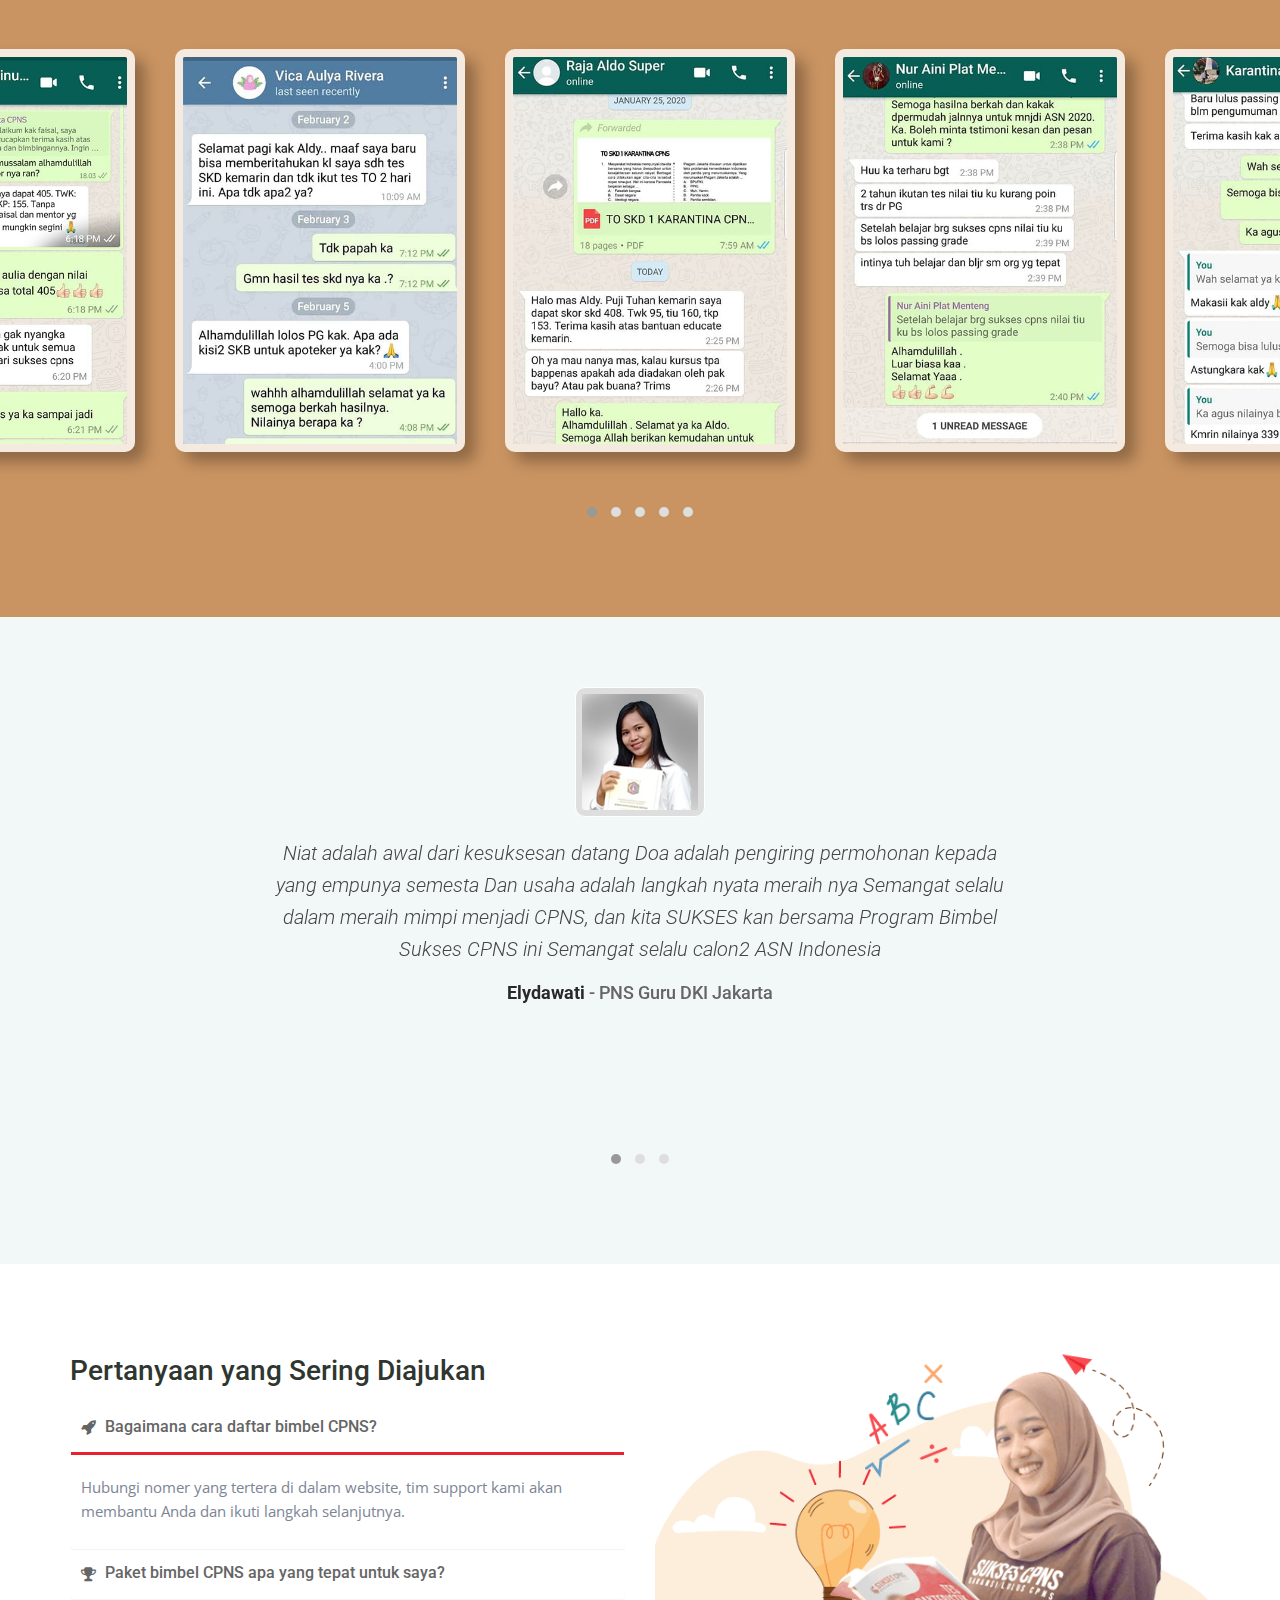
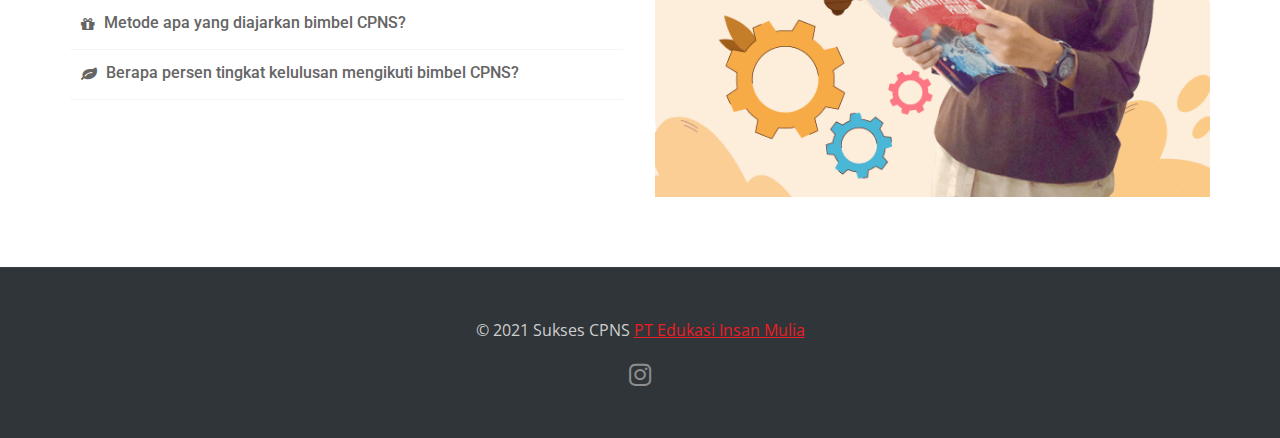
==== commit 864817e4: "Hide icon copywriting in header" ====
--- a/index.html
+++ b/index.html
@@ -127,17 +127,17 @@
                     <ul class="features-list-hero">
 
                         <li class="wow fadeIn" data-wow-delay="0.5s" style="visibility: visible; animation-delay: 0.5s; animation-name: fadeIn;">
-                            <i class="pe-7s-check blue"></i>
+                            <!-- <i class="pe-7s-check blue"></i> -->
                             Program bimbel terbaik spesialis persiapan tes CPNS dan PPPK
                         </li>
 
                         <li class="wow fadeIn" data-wow-delay="1s" style="visibility: visible; animation-delay: 1s; animation-name: fadeIn;">
-                            <i class="pe-7s-check blue"></i>
+                            <!-- <i class="pe-7s-check blue"></i> -->
                             Satu-satunya di Indonesia dengan garansi uang kembali
                         </li>
 
                         <li class="wow fadeIn" data-wow-delay="1.25s" style="visibility: visible; animation-delay: 1.25s; animation-name: fadeIn;">
-                            <i class="pe-7s-check blue"></i>
+                            <!-- <i class="pe-7s-check blue"></i> -->
                             Religious based program
                         </li>
 
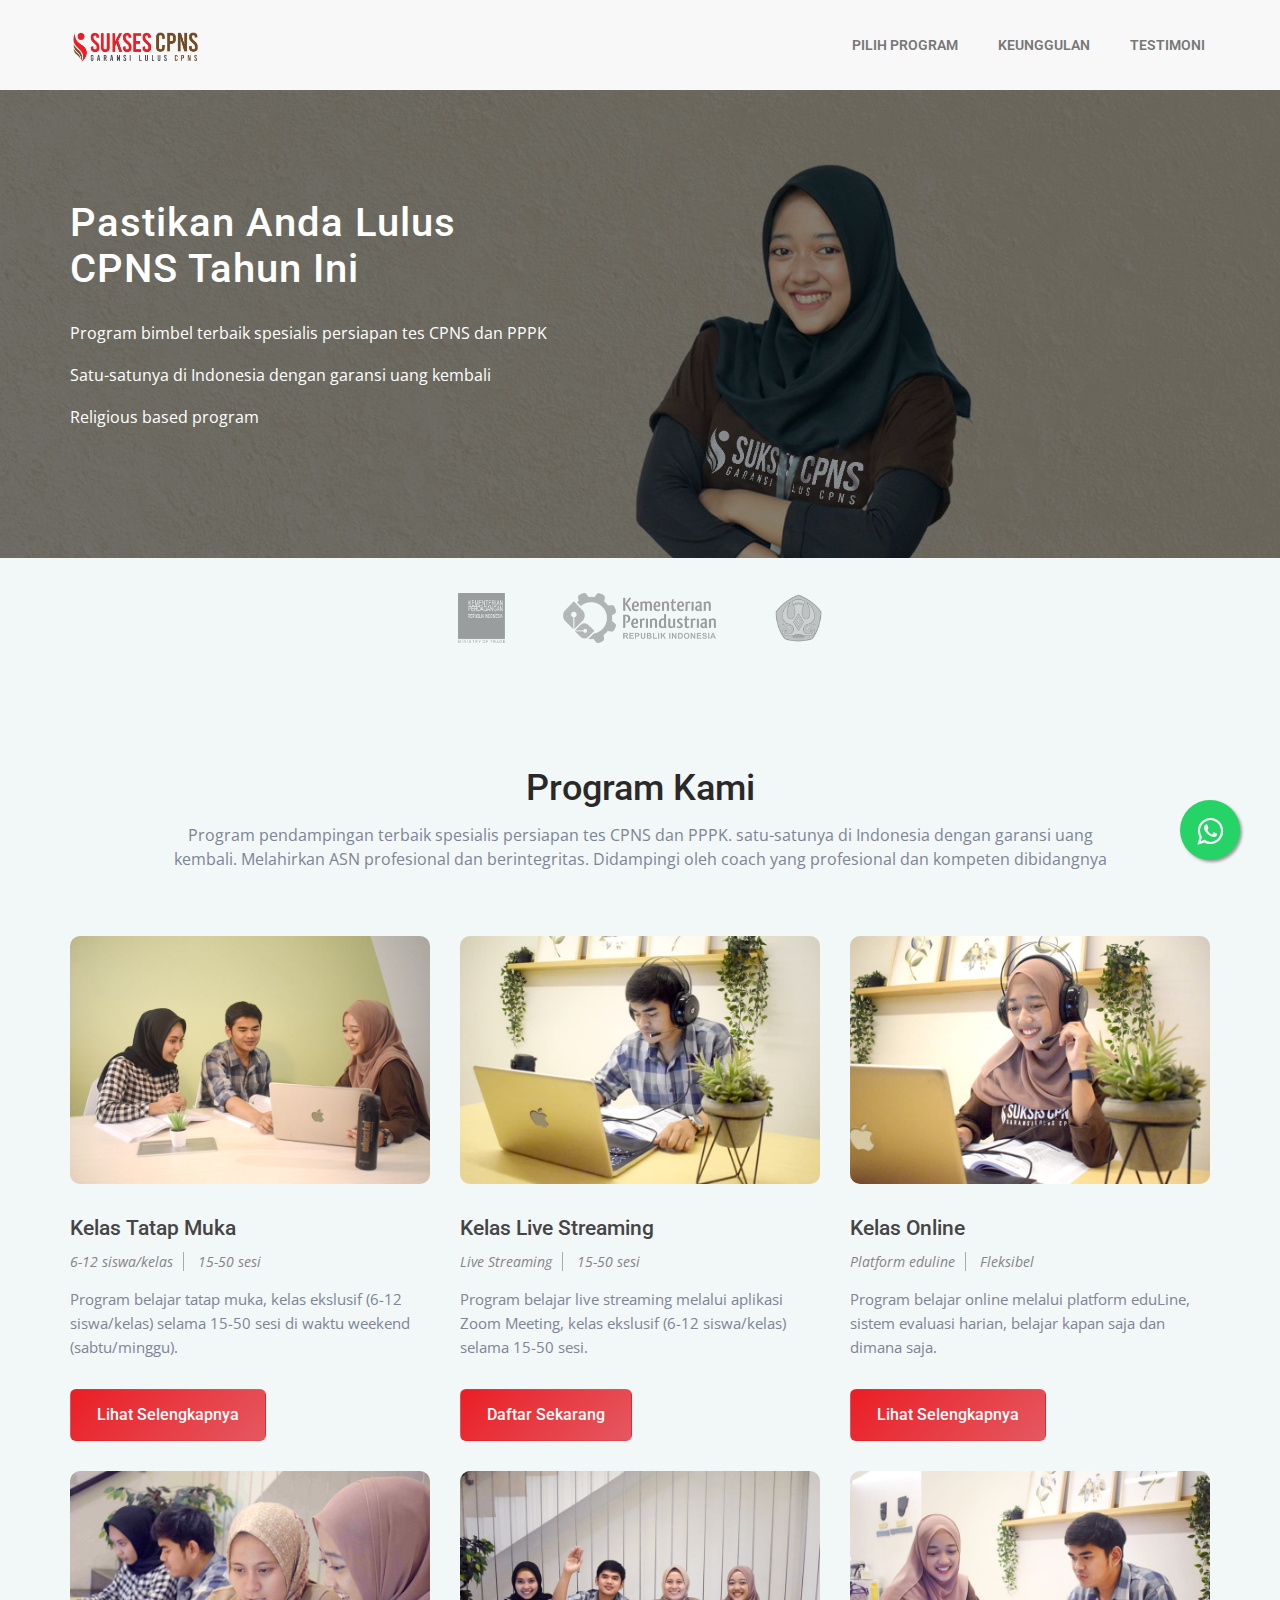
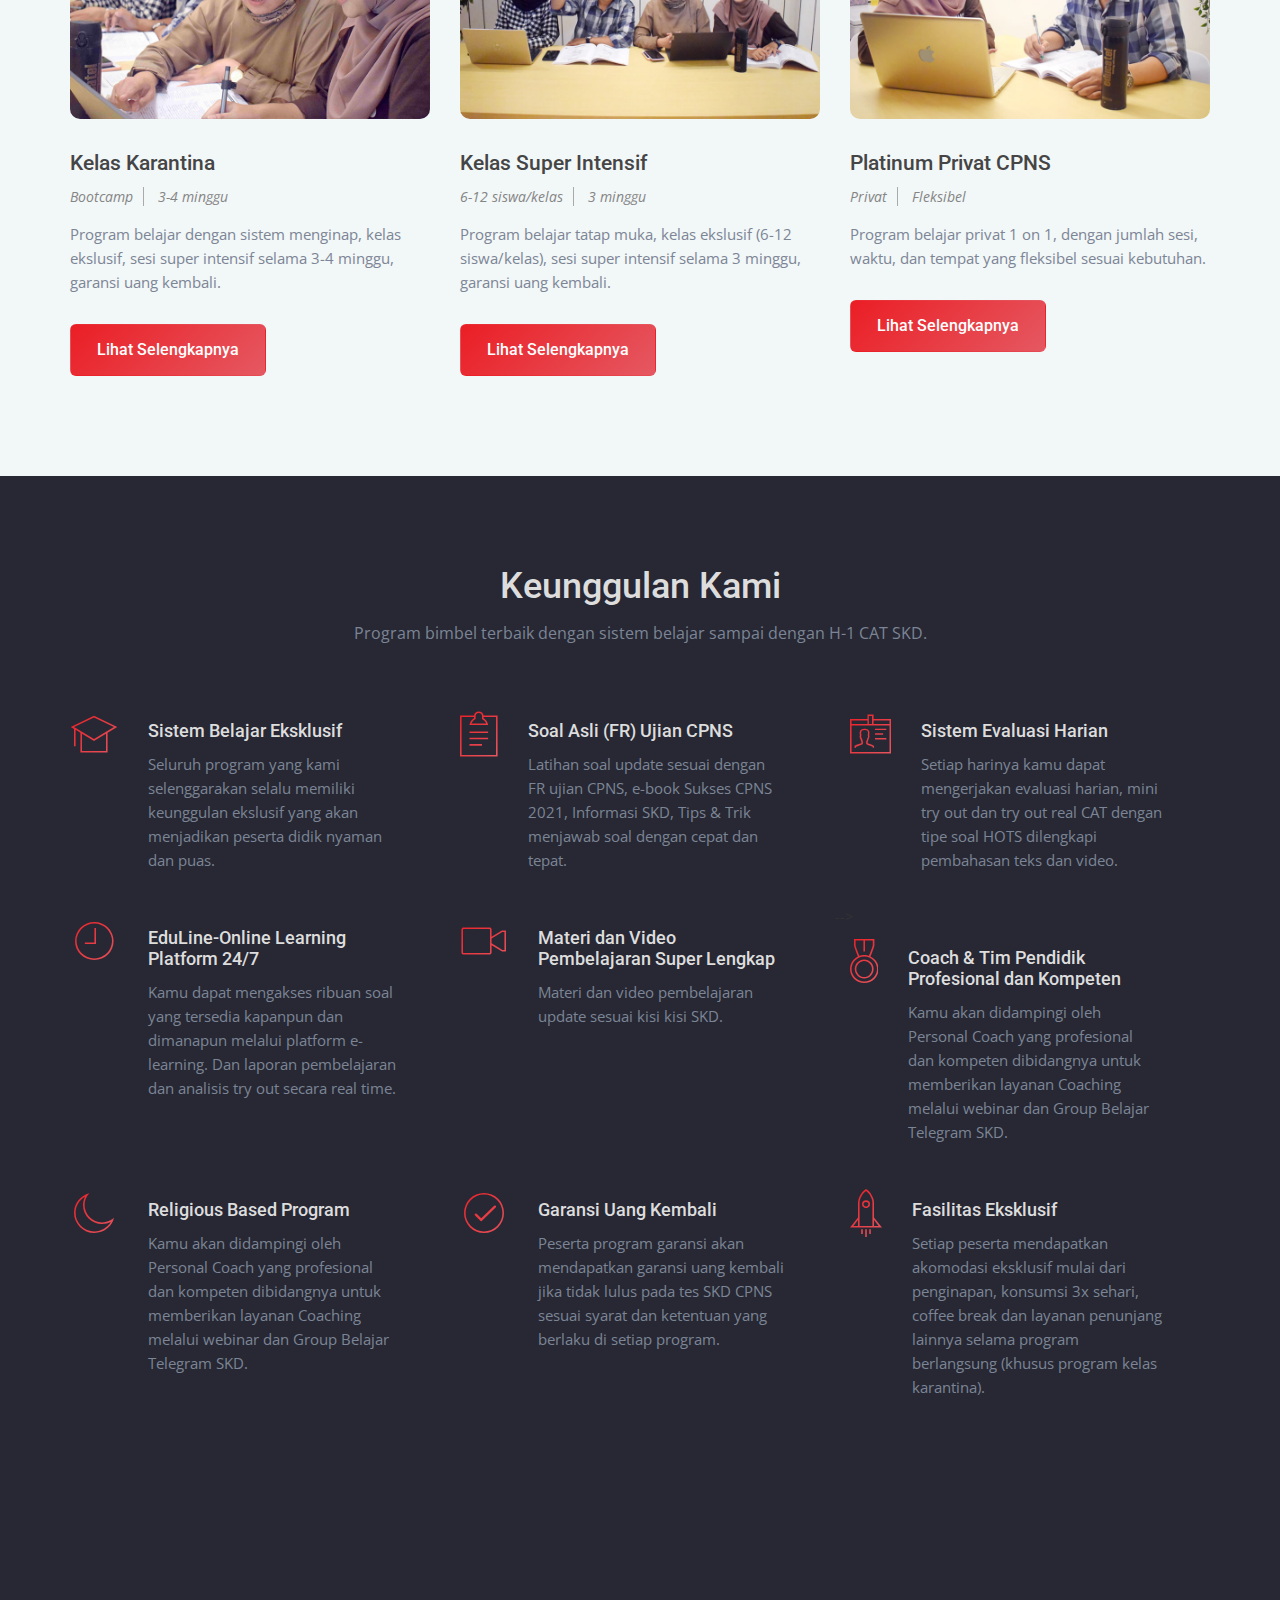
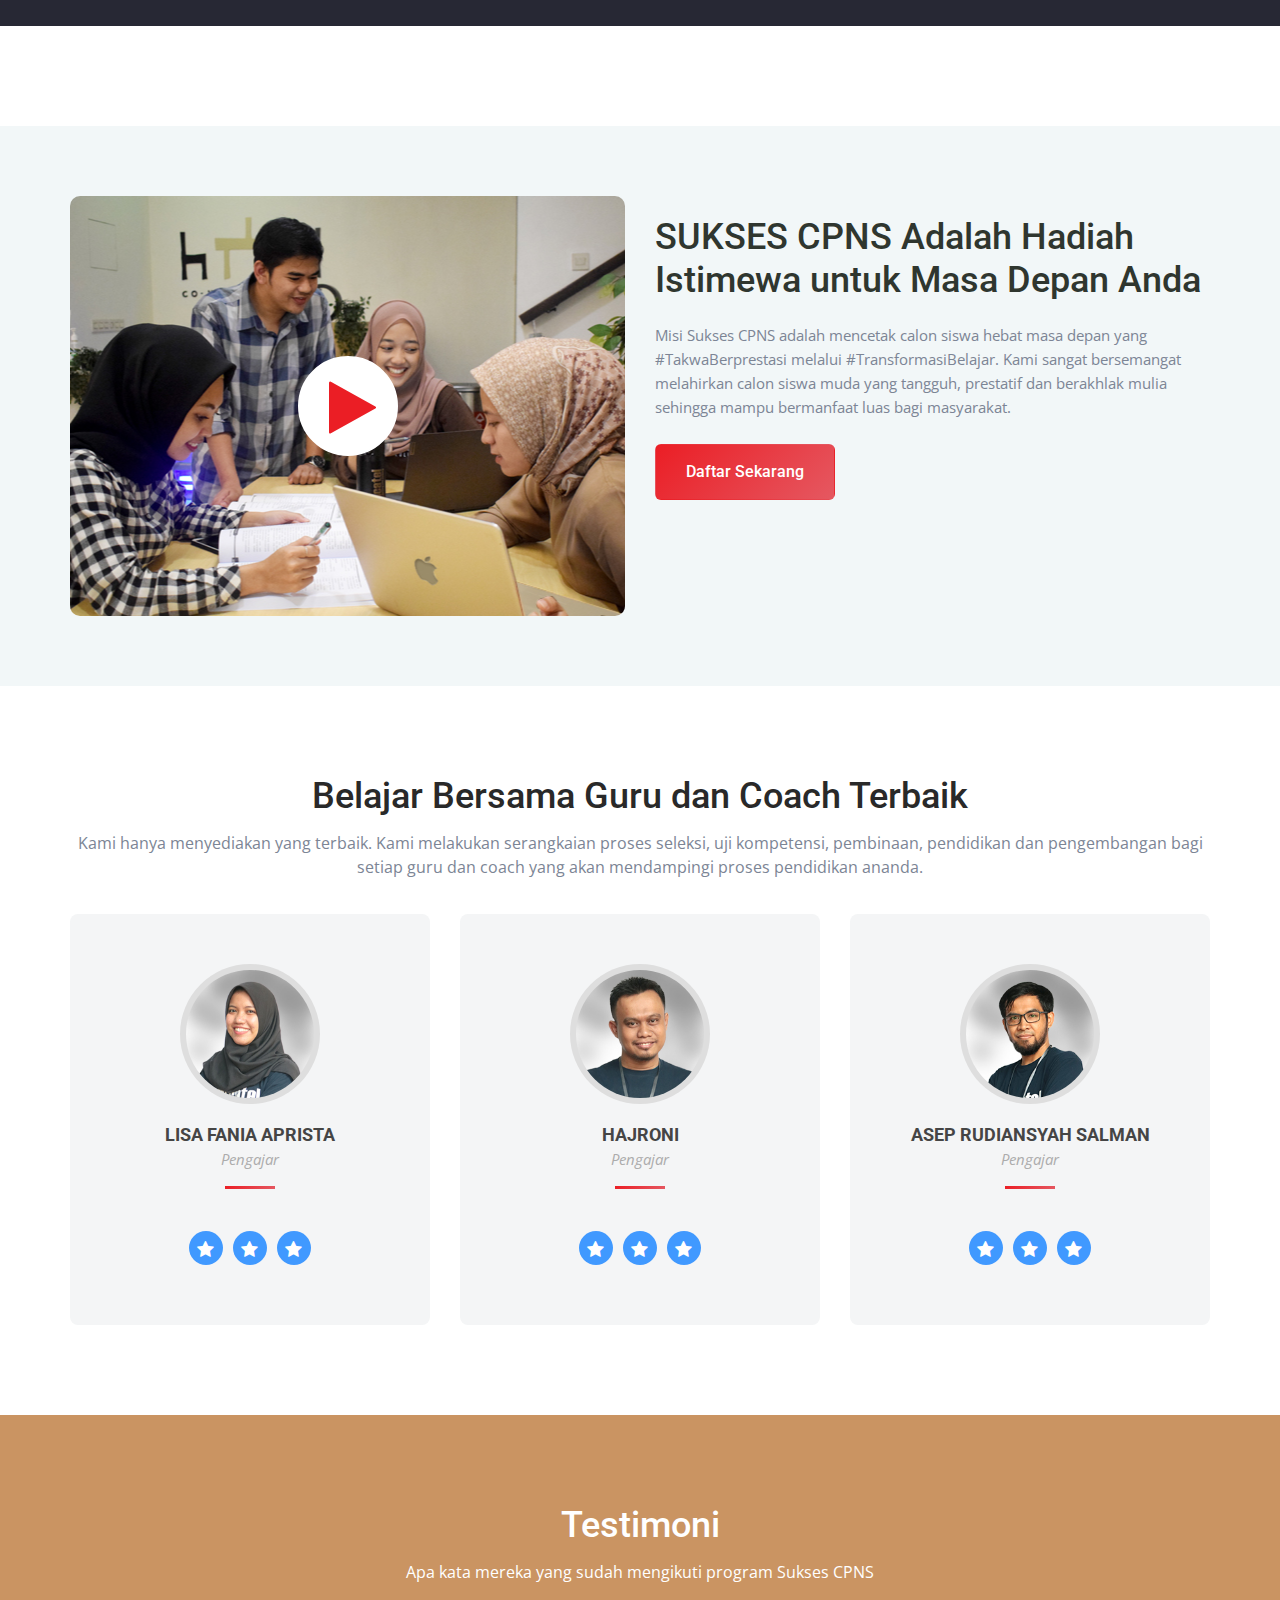
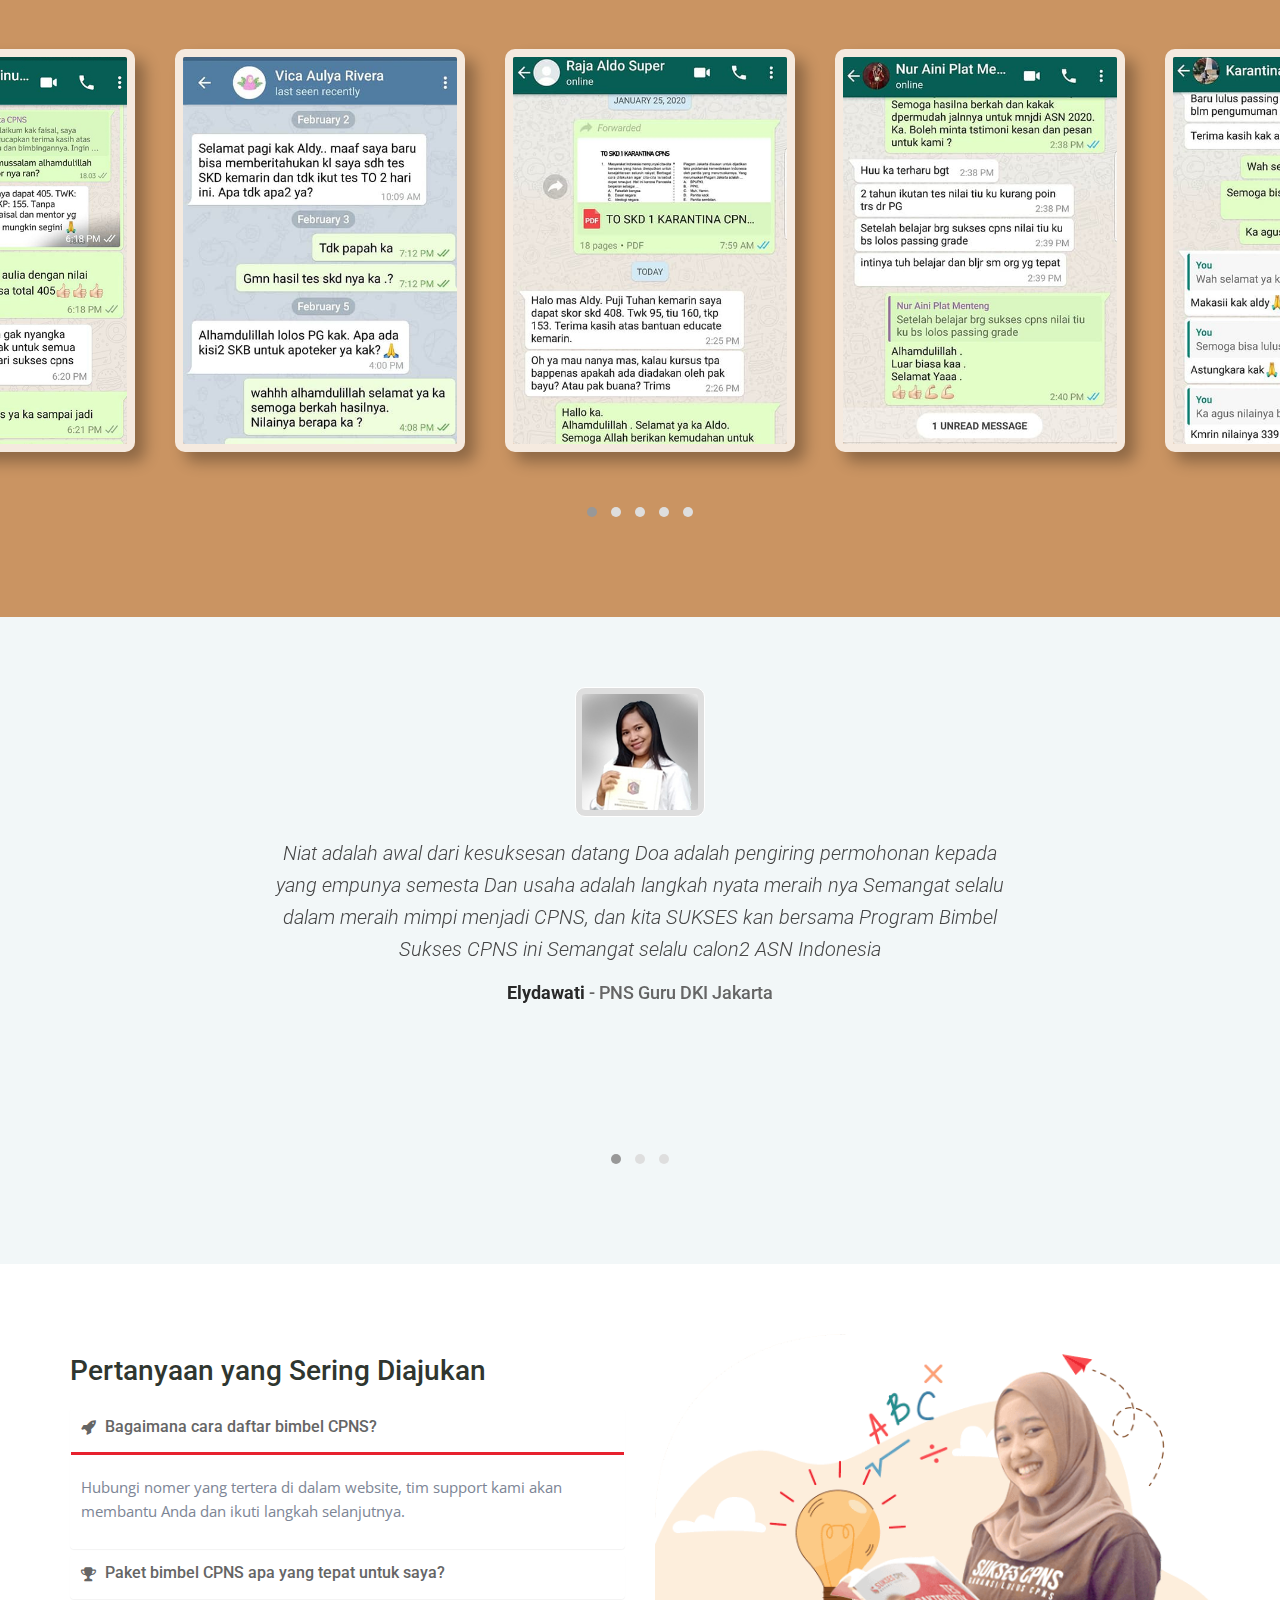
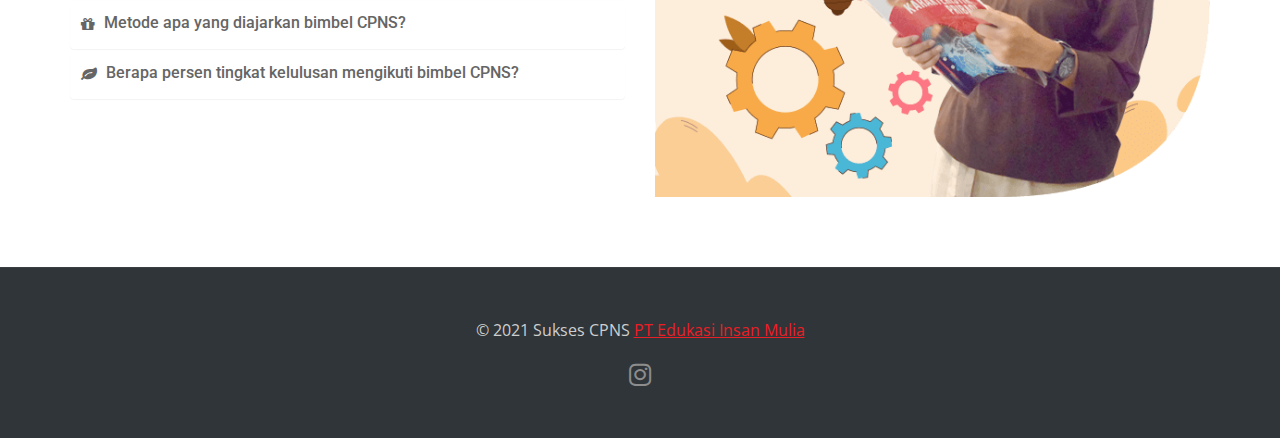
==== commit bbd18287: "Add image Ulan FAQ" ====
--- a/index.html
+++ b/index.html
@@ -1159,7 +1159,7 @@
                 <!--begin col-md-6-->
                 <div class="col-md-6">
 
-                    <img src="images/bimbel-cpns-online.png" alt="app-image" class="width-100">
+                    <img src="images/diah-wulandari.png" alt="app-image" class="width-100">
 
                 </div>
                 <!--end col-sm-6-->
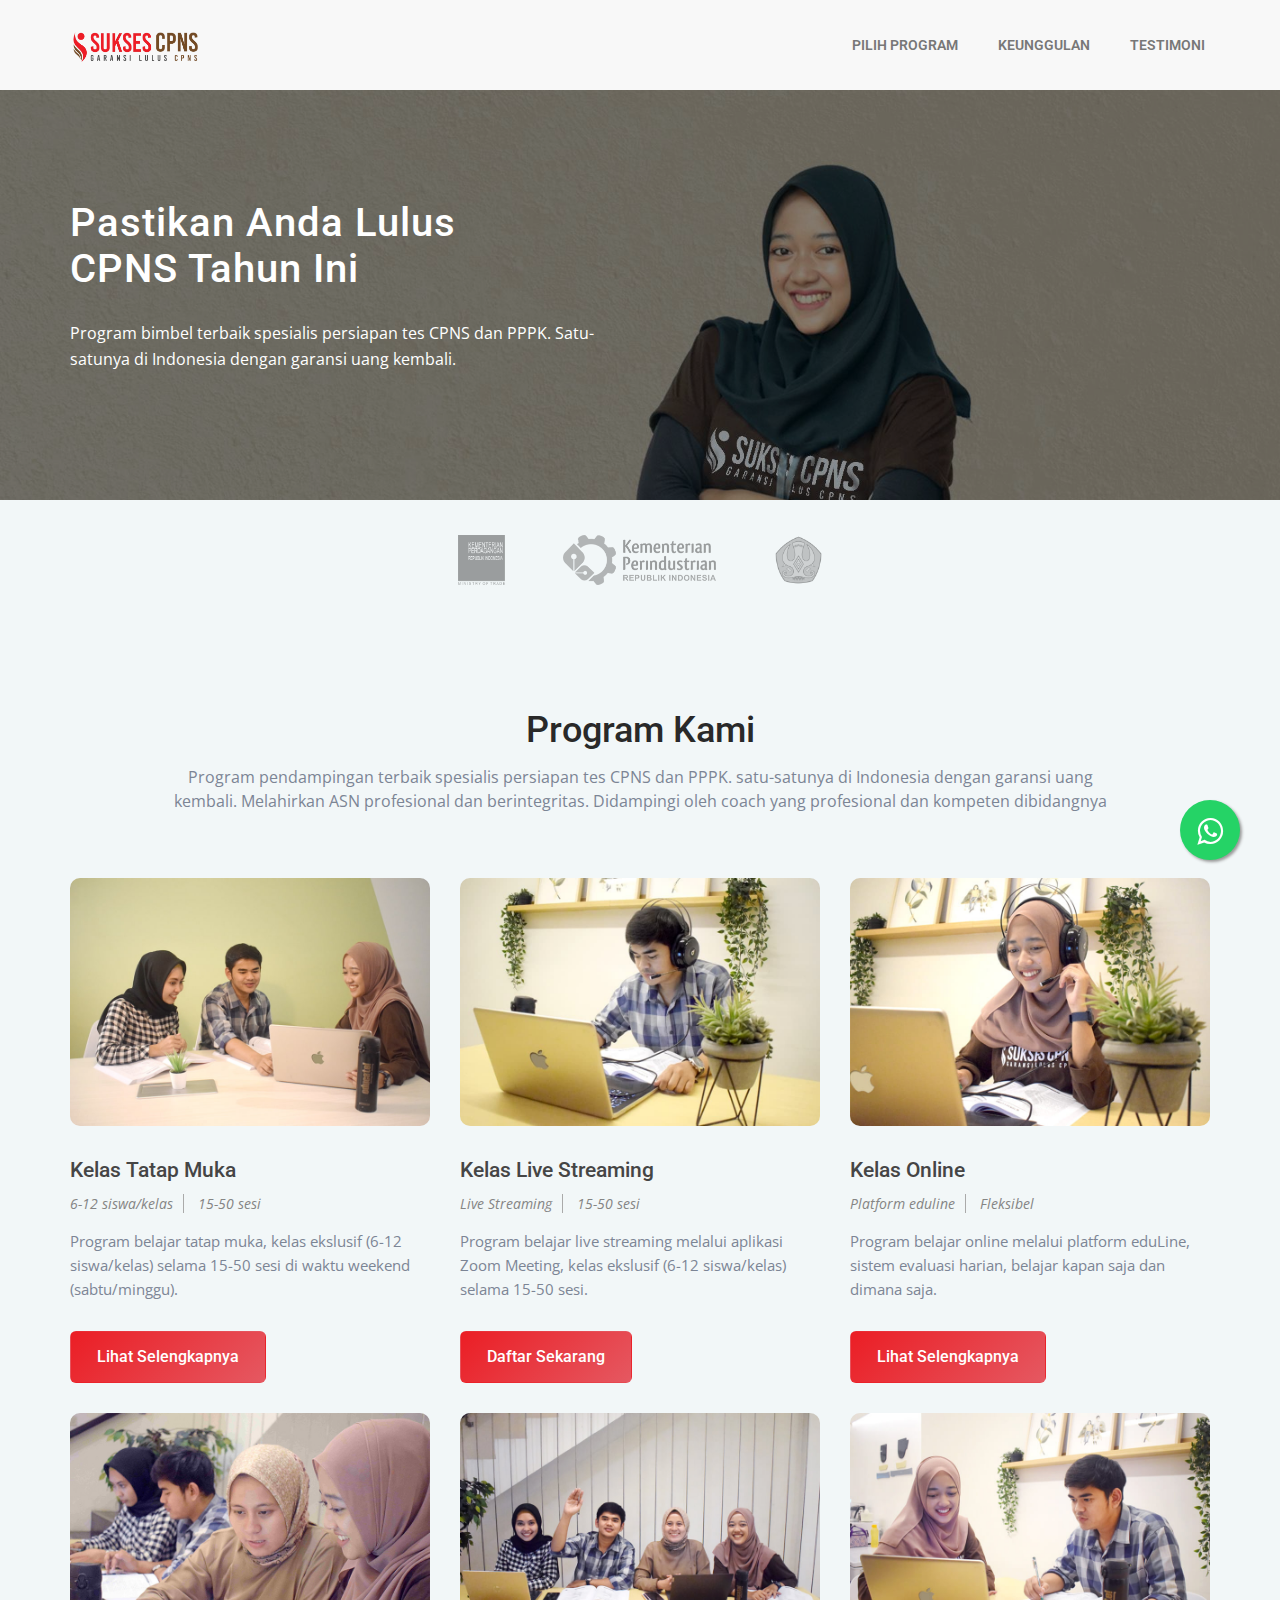
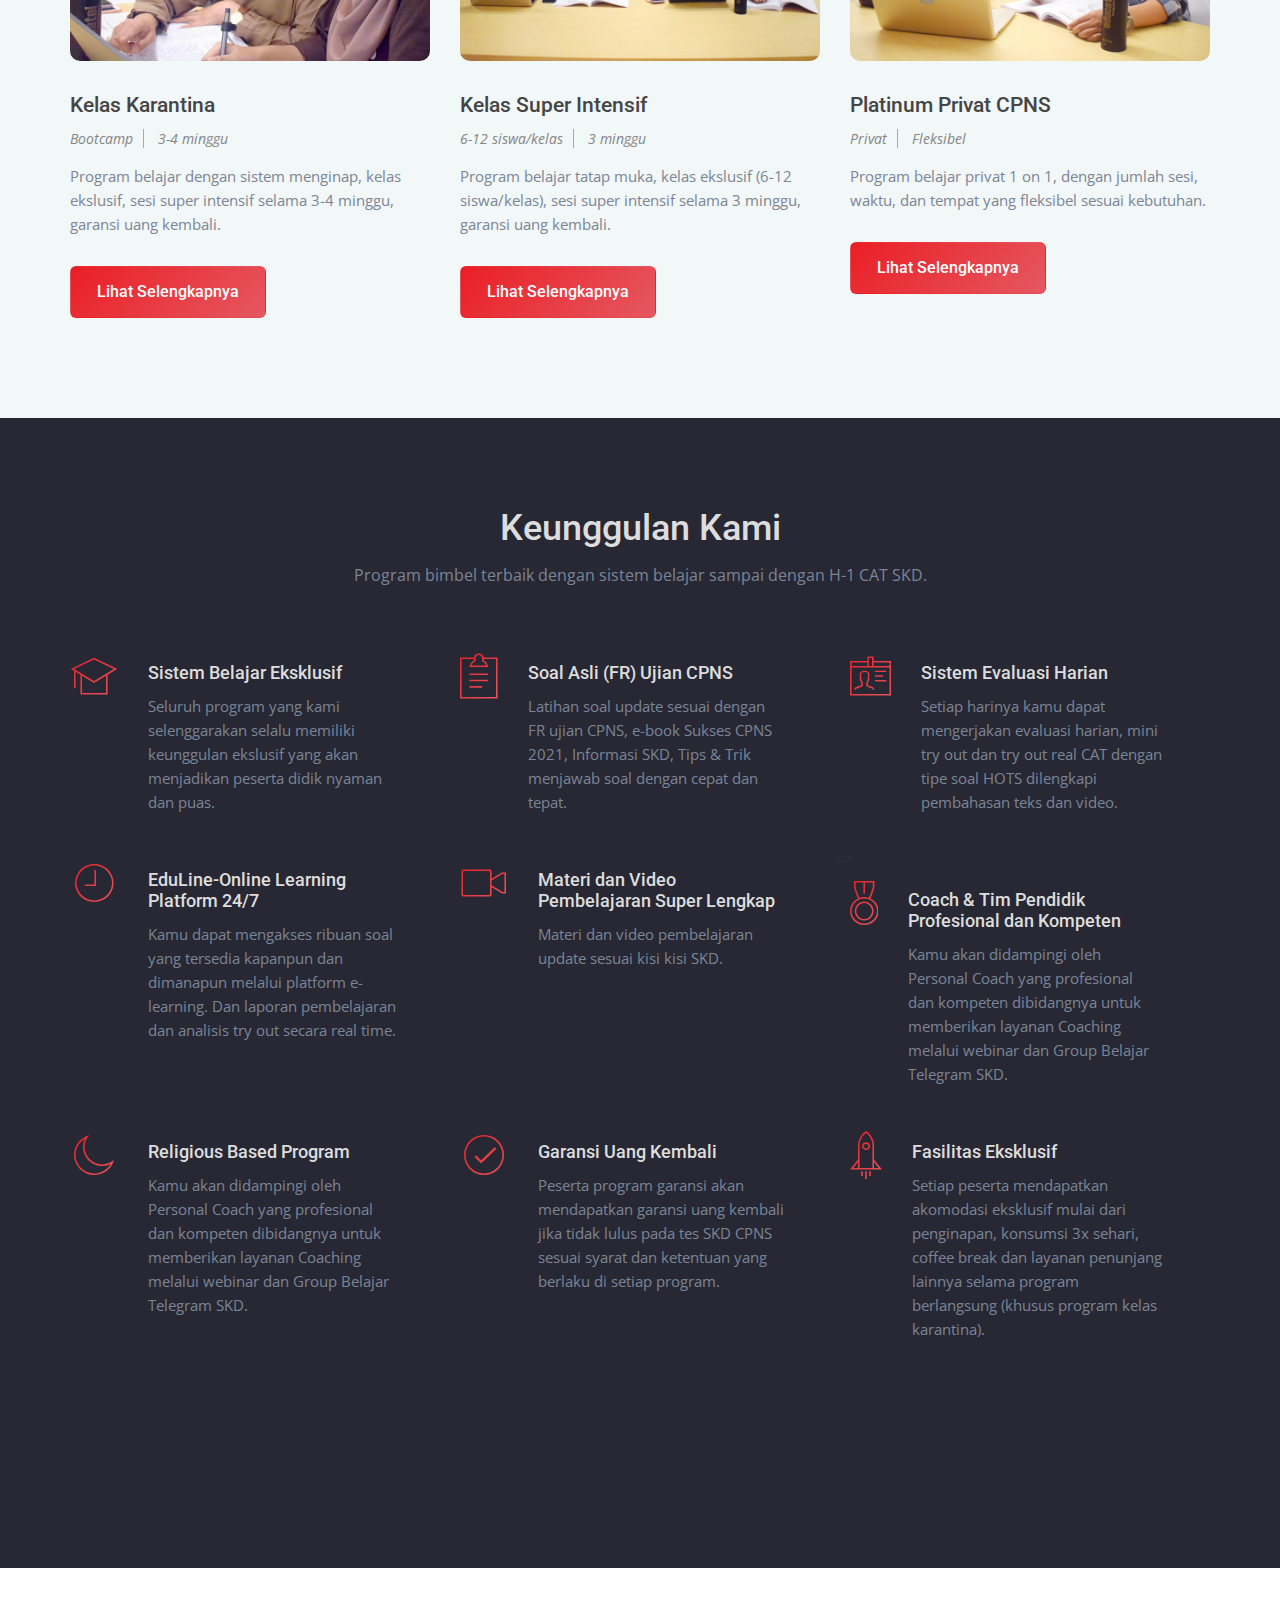
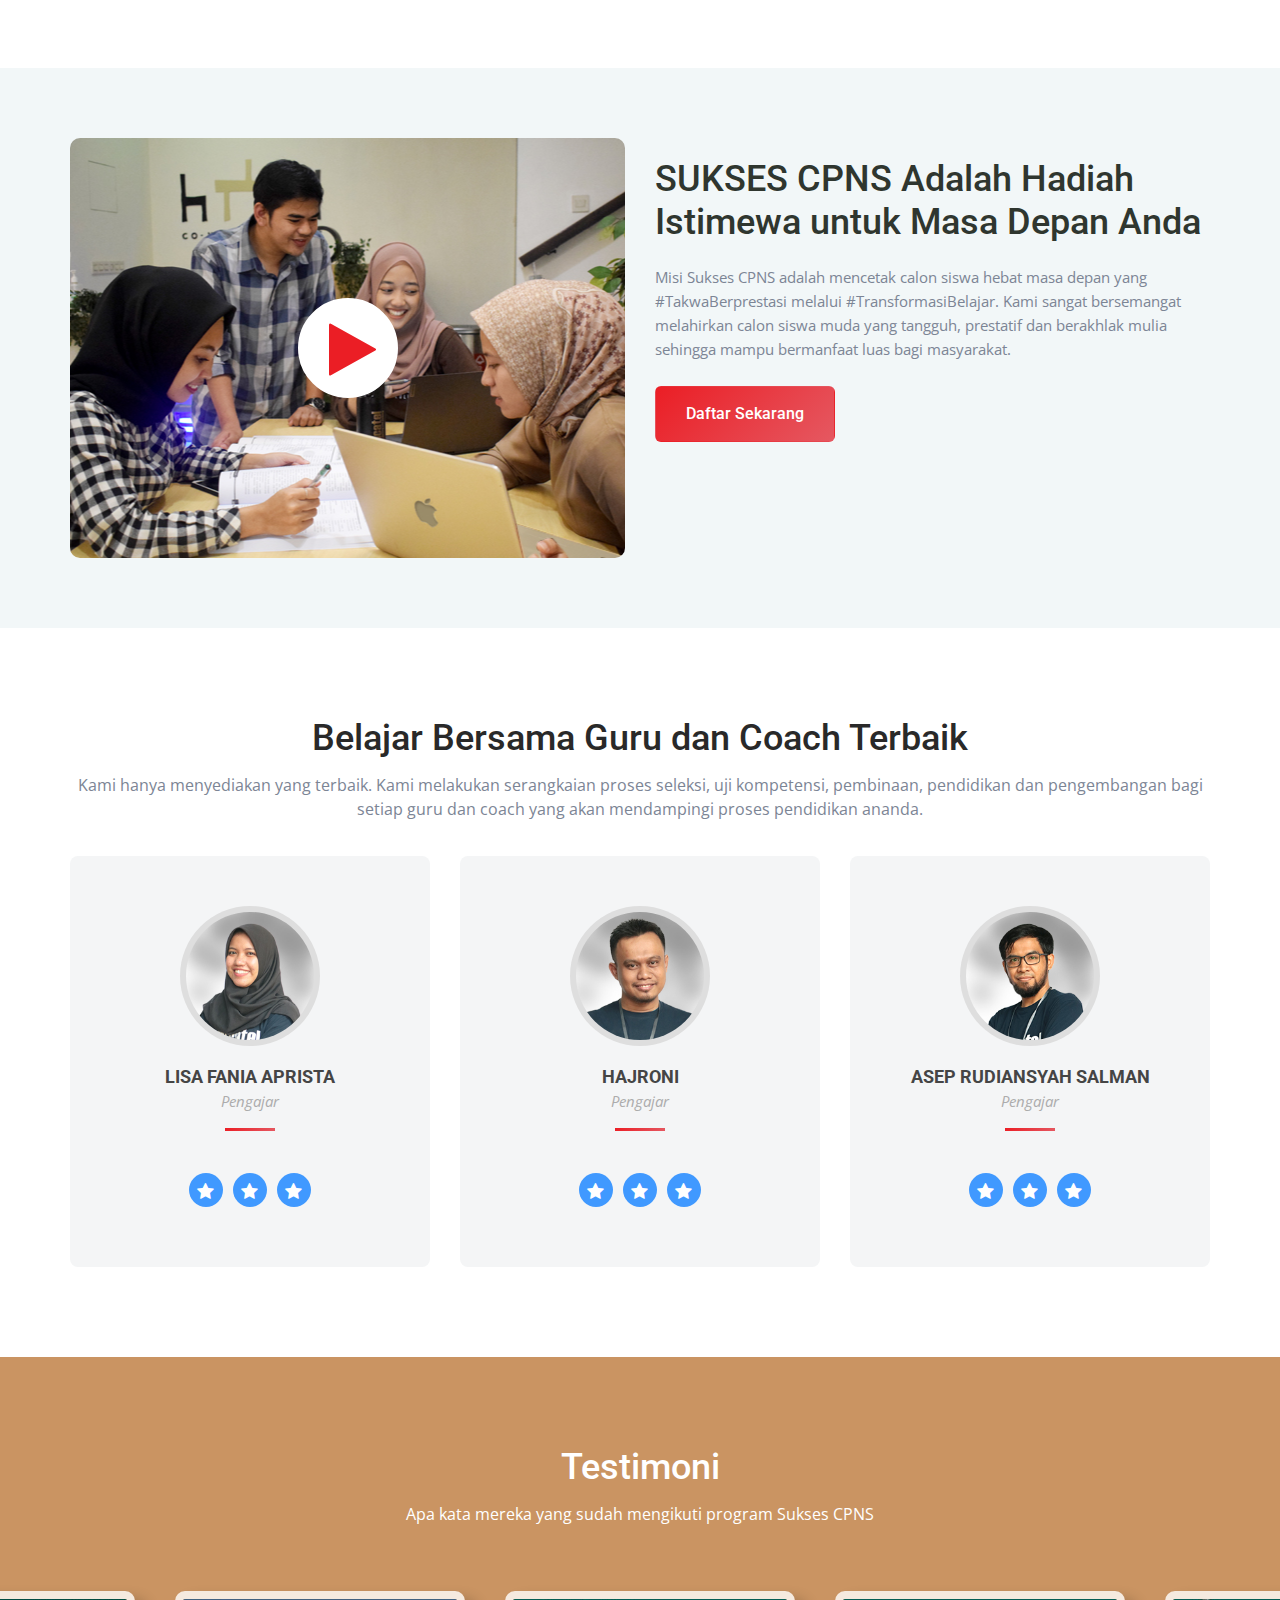
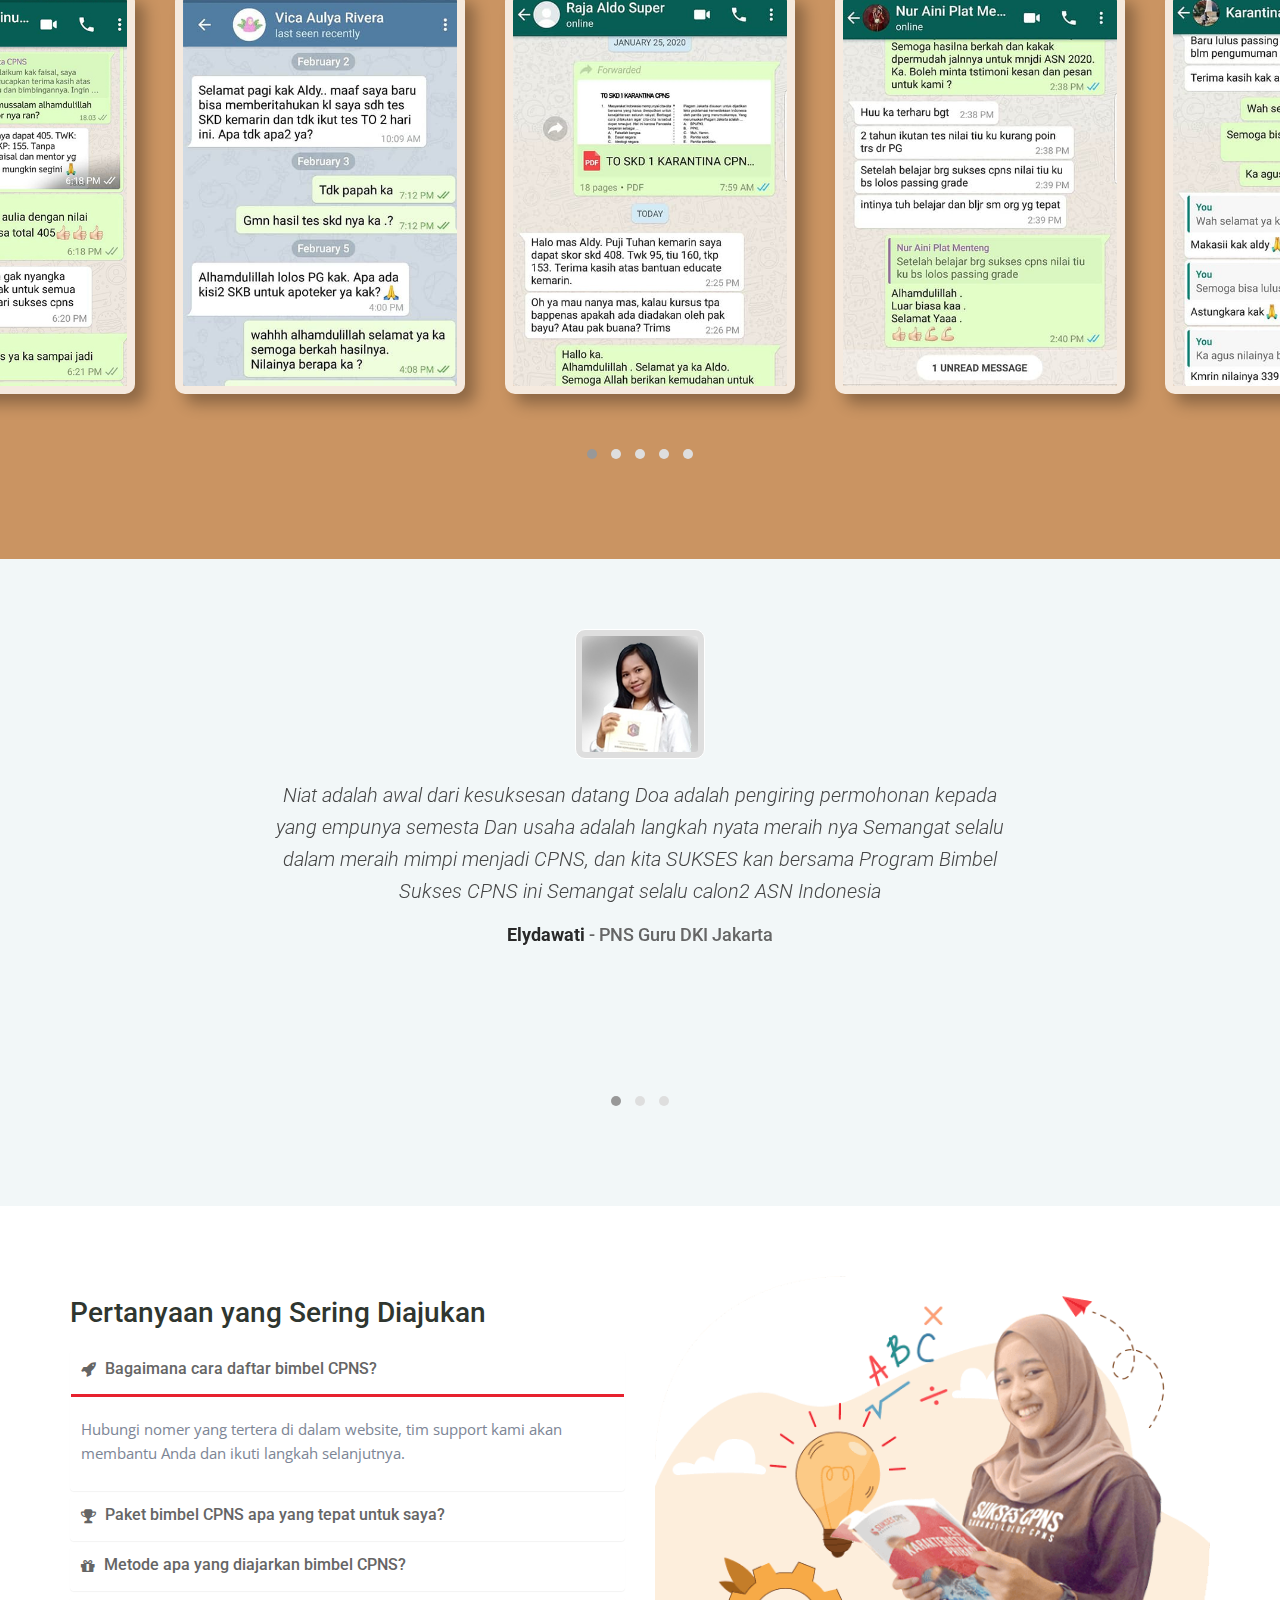
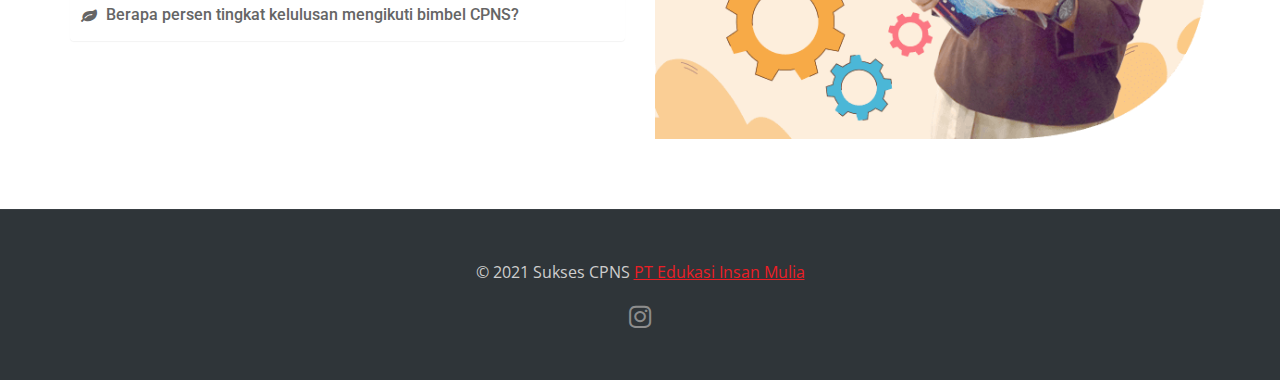
==== commit c05c2201: "Edit deskripsi header" ====
--- a/index.html
+++ b/index.html
@@ -128,18 +128,10 @@
 
                         <li class="wow fadeIn" data-wow-delay="0.5s" style="visibility: visible; animation-delay: 0.5s; animation-name: fadeIn;">
                             <!-- <i class="pe-7s-check blue"></i> -->
-                            Program bimbel terbaik spesialis persiapan tes CPNS dan PPPK
+                            Program bimbel terbaik spesialis persiapan tes CPNS dan PPPK. Satu-satunya di Indonesia dengan garansi uang kembali.
                         </li>
 
-                        <li class="wow fadeIn" data-wow-delay="1s" style="visibility: visible; animation-delay: 1s; animation-name: fadeIn;">
-                            <!-- <i class="pe-7s-check blue"></i> -->
-                            Satu-satunya di Indonesia dengan garansi uang kembali
-                        </li>
-
-                        <li class="wow fadeIn" data-wow-delay="1.25s" style="visibility: visible; animation-delay: 1.25s; animation-name: fadeIn;">
-                            <!-- <i class="pe-7s-check blue"></i> -->
-                            Religious based program
-                        </li>
+                        
 
                     </ul>
                     <!--end features-list-hero -->
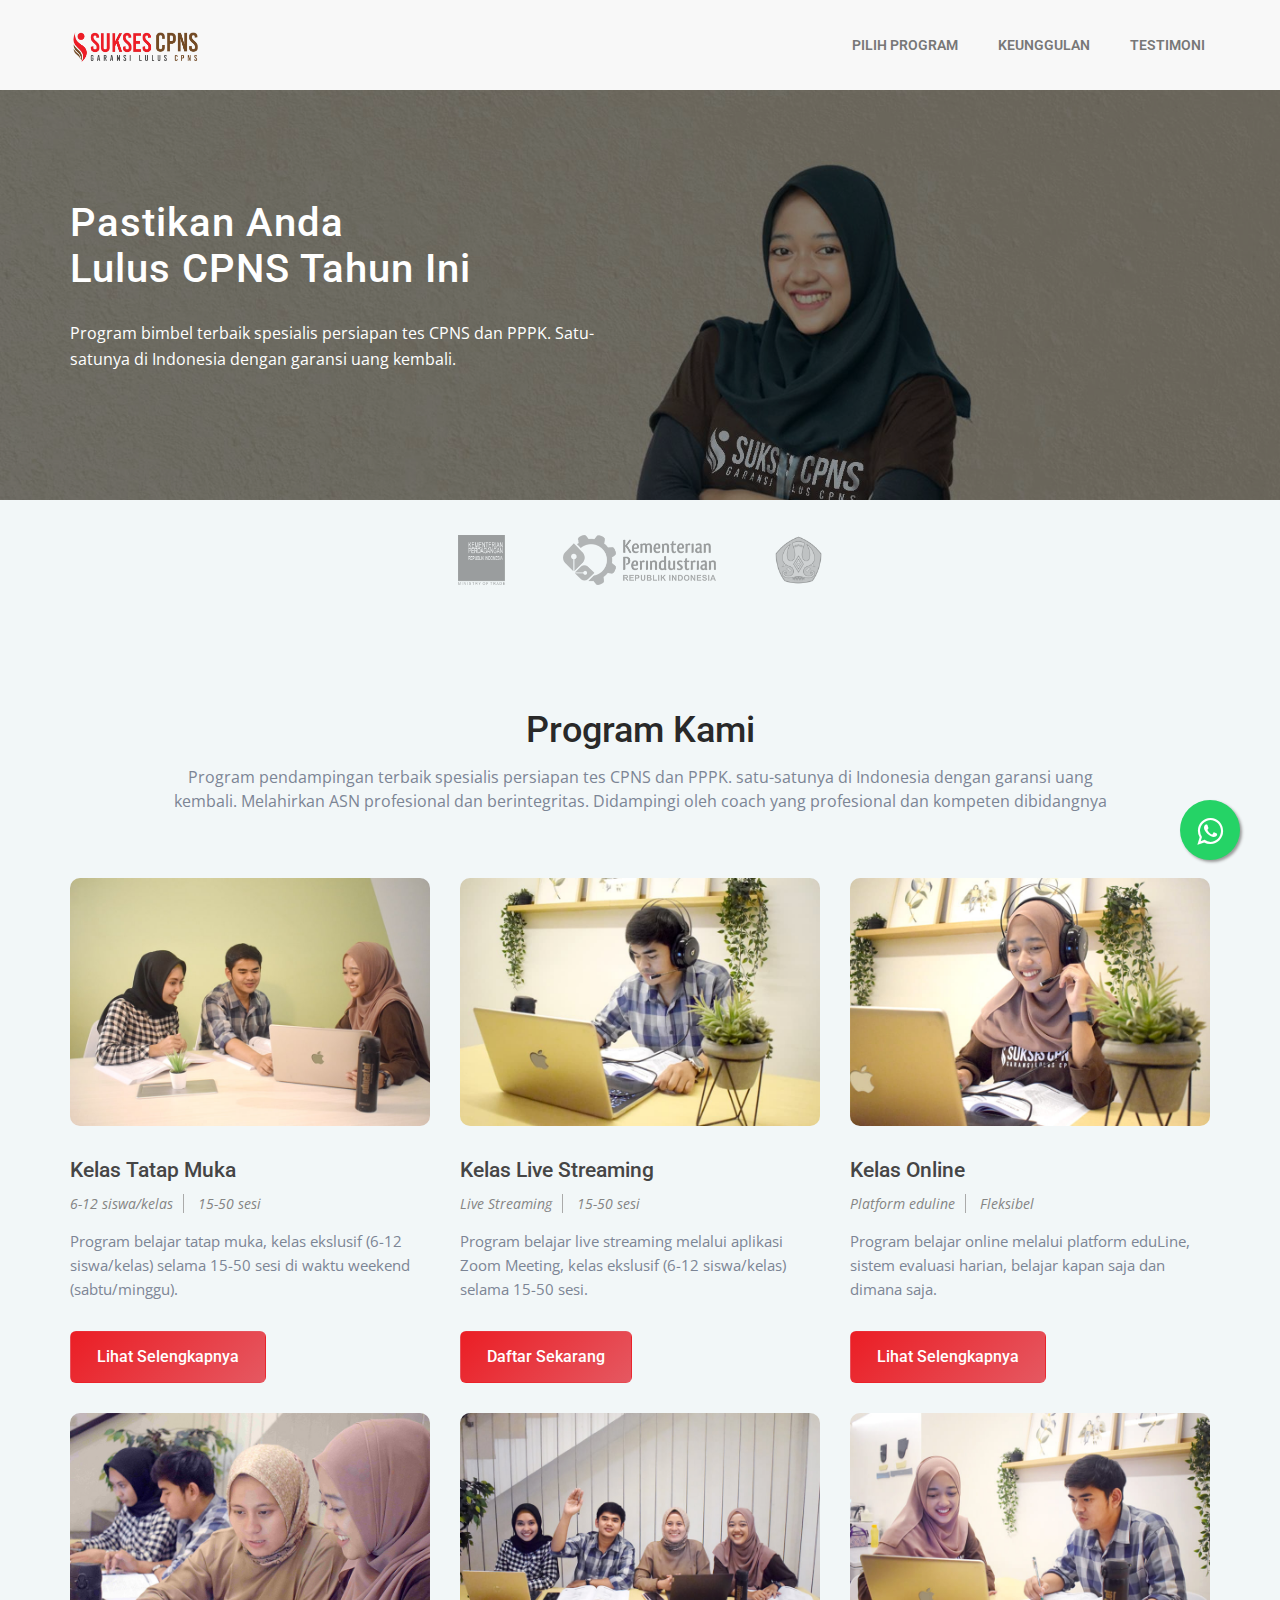
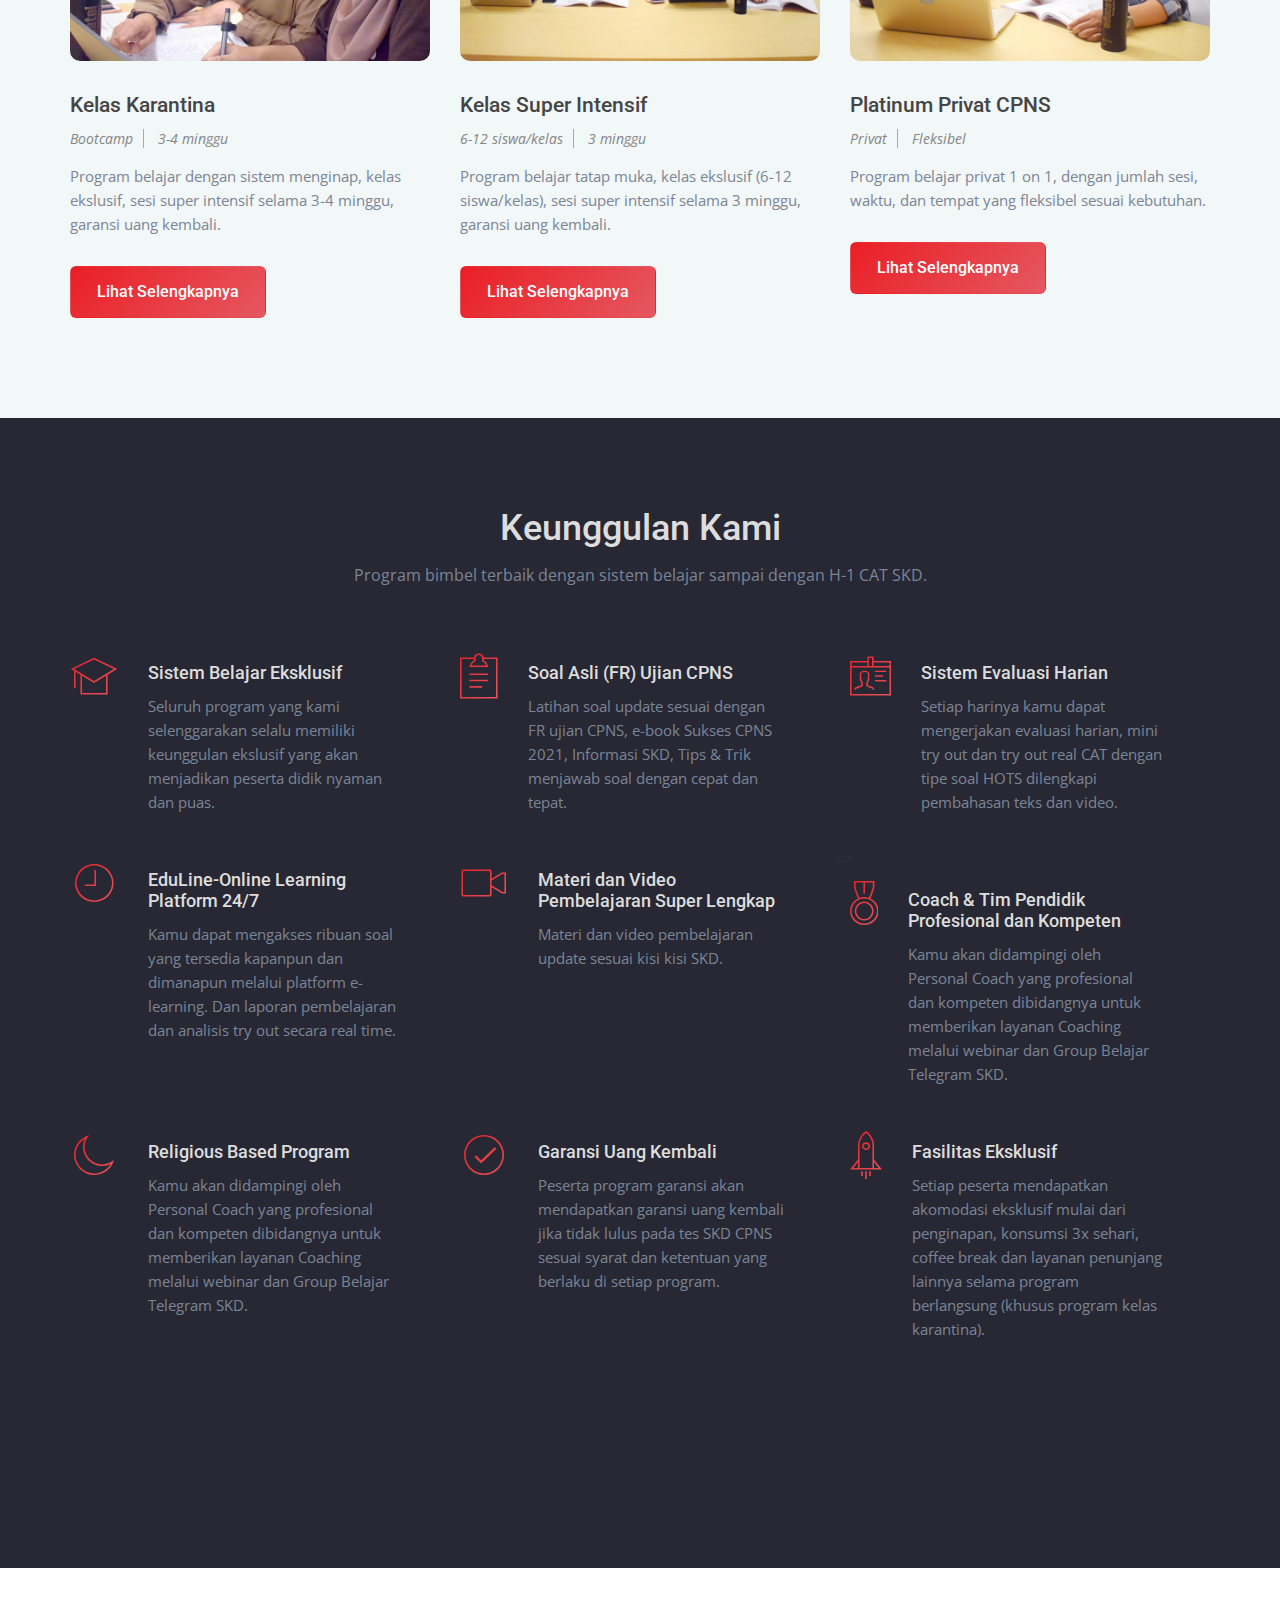
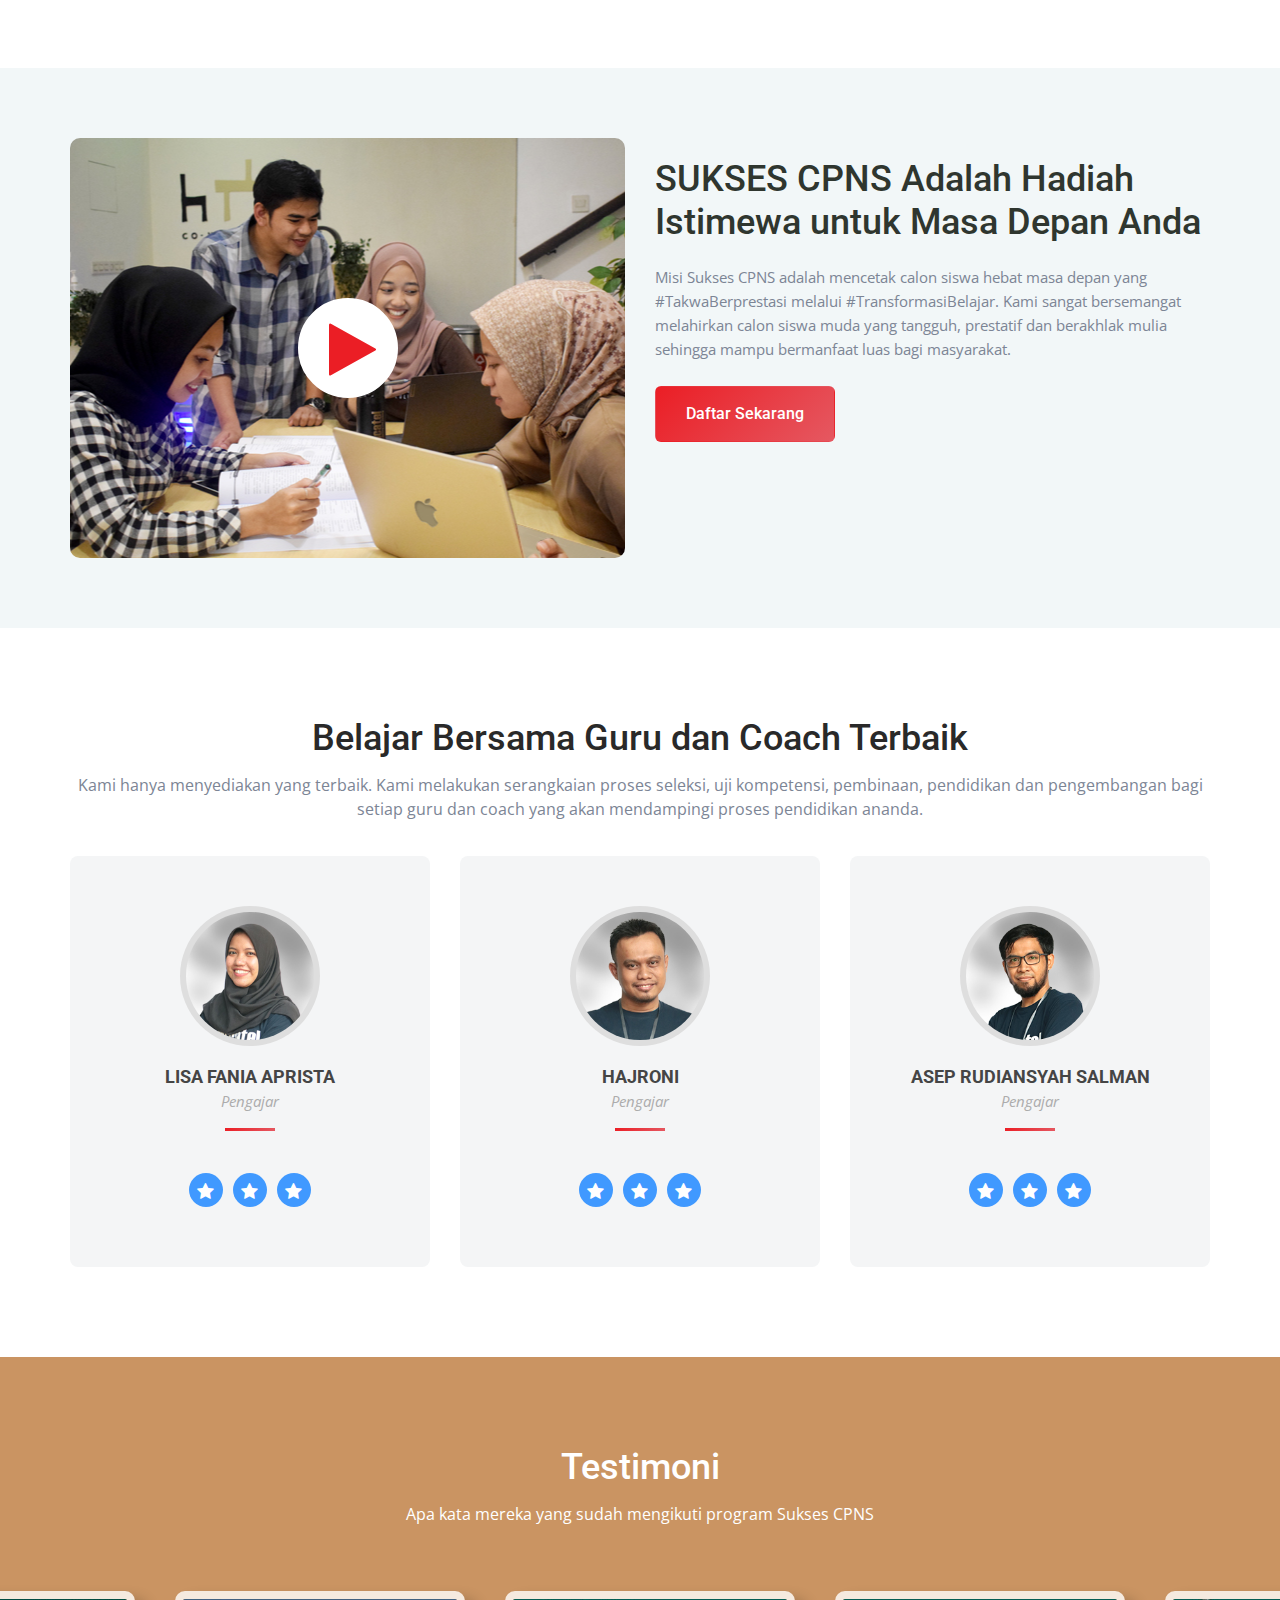
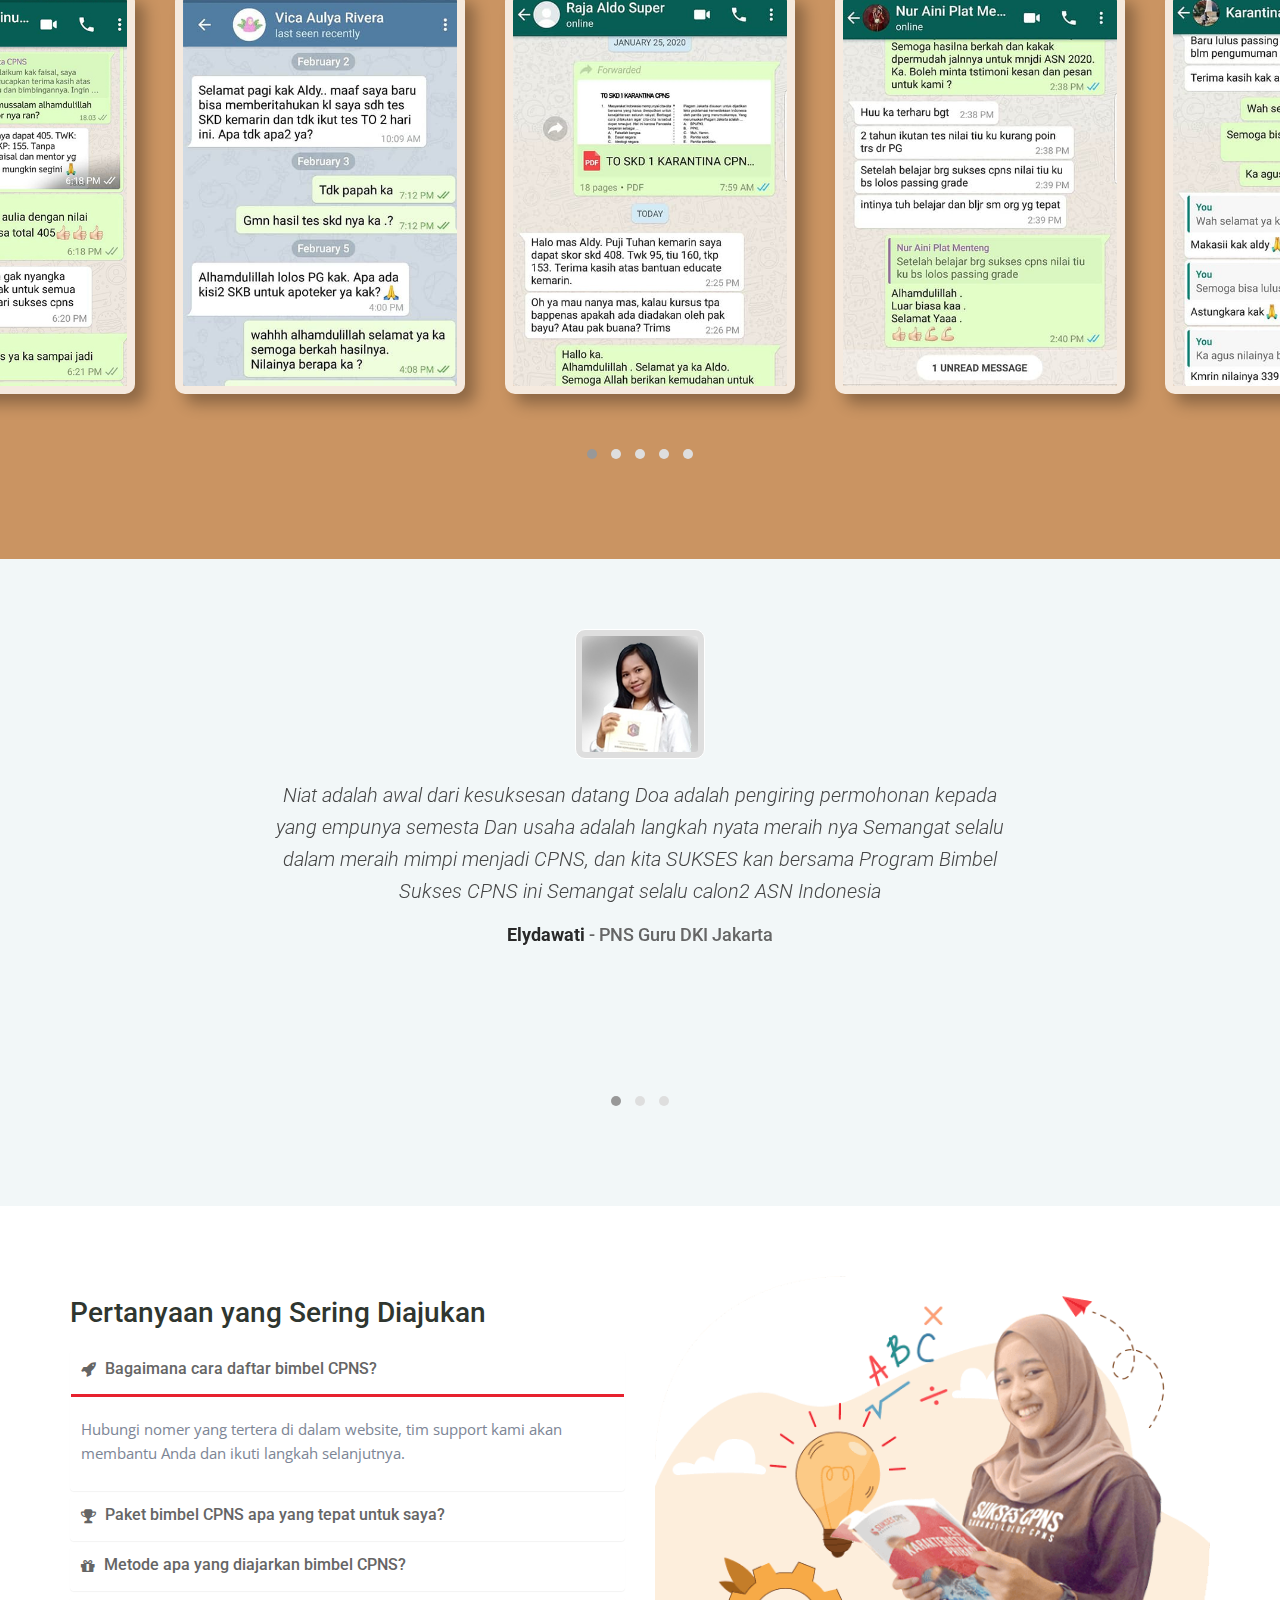
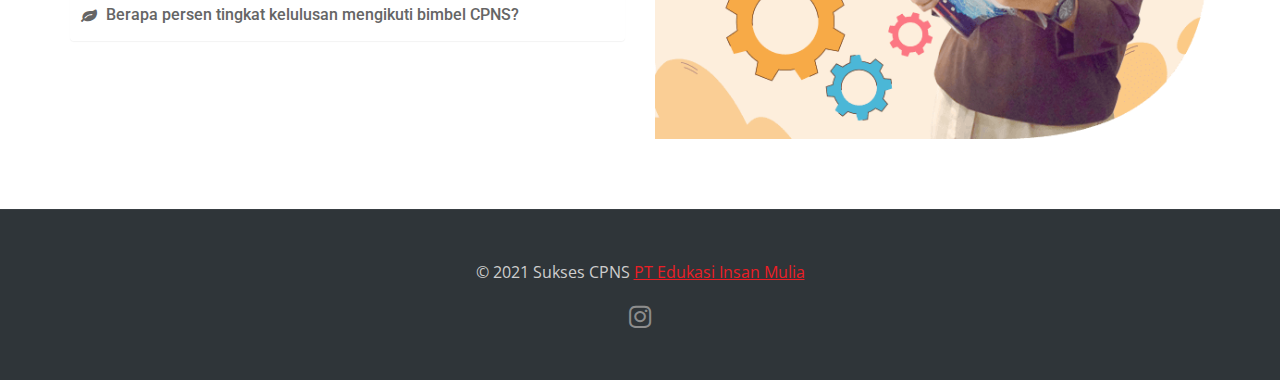
==== commit b24209fe: "Edit font size header mobile version" ====
--- a/index.html
+++ b/index.html
@@ -121,7 +121,7 @@
 	            <!--begin col-md-6-->
 	            <div class="col-md-6">
 
-	          		<h1>Pastikan Anda Lulus<br>CPNS Tahun Ini</h1>
+	          		<h1>Pastikan Anda<br>Lulus CPNS Tahun Ini</h1>
 
                     <!--begin features-list-hero -->
                     <ul class="features-list-hero">
--- a/css/style.css
+++ b/css/style.css
@@ -1833,6 +1833,11 @@
 		padding-top: 150px;
 	  	padding-bottom: 50px;
 	}
+
+	.home-section h1 {
+		font-size: 25px;
+		line-height: 30px;
+	}
     
     .home-title h1{	
 		font-size: 40px;
